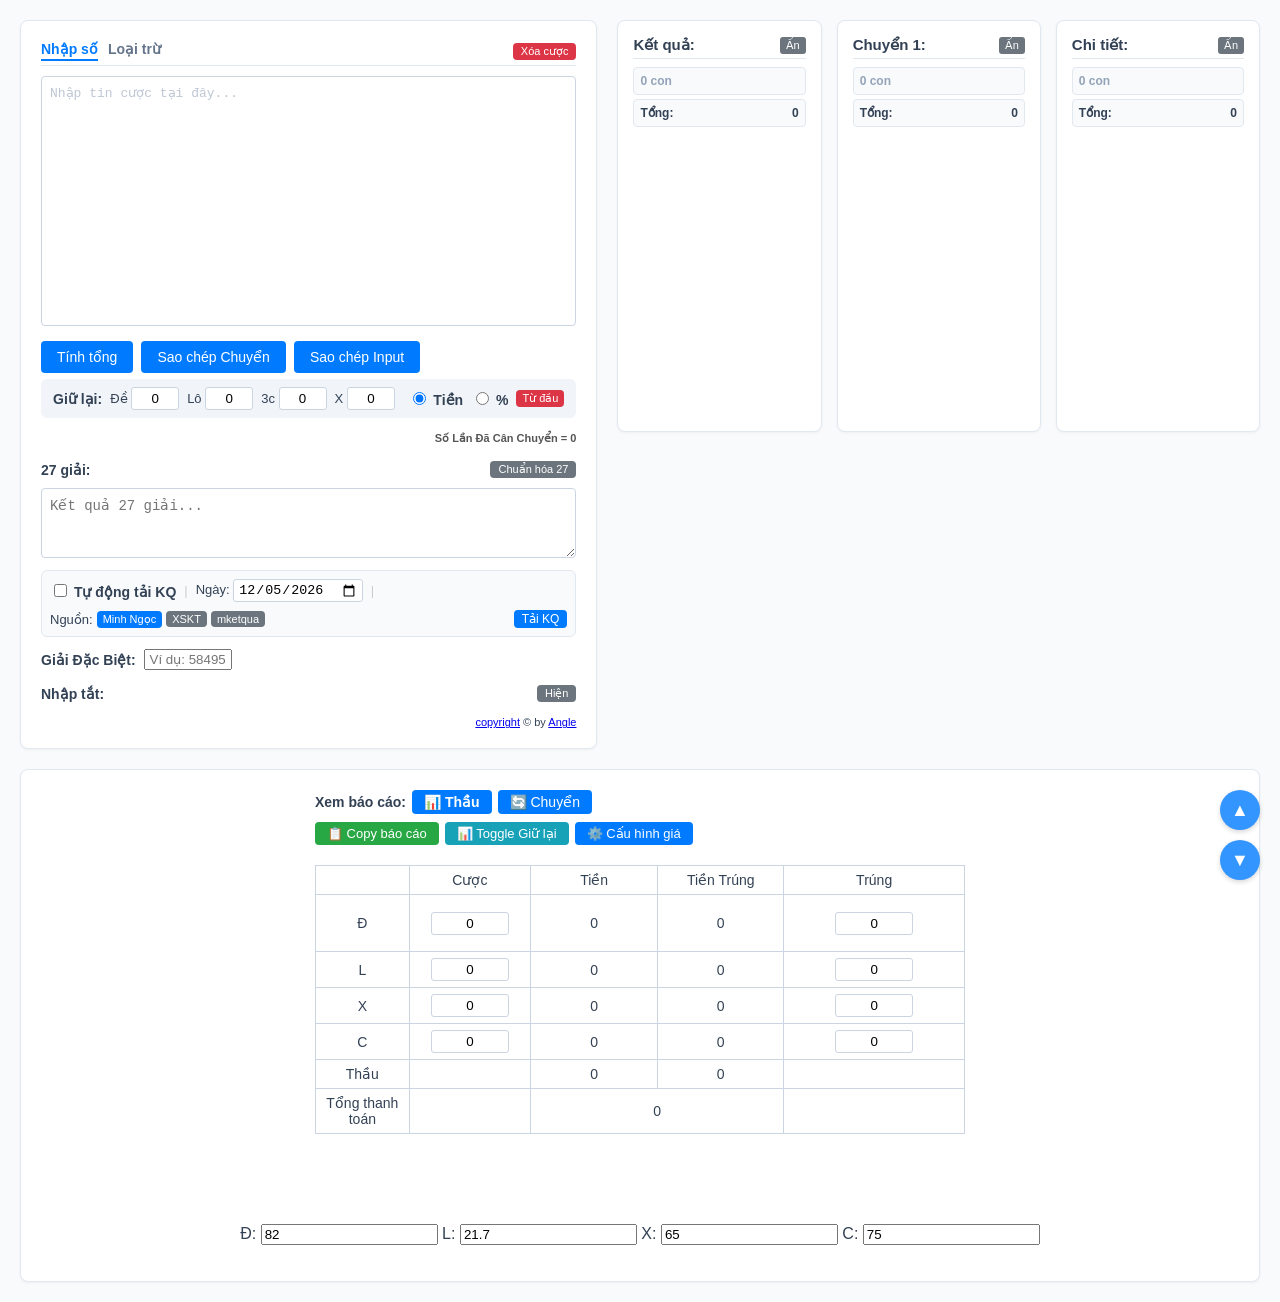
==== index.html @ ff686c94 "Update index.html" ====
<!DOCTYPE html>
<html lang="vi">

<head>
  <meta charset="UTF-8">
  <title>☆ Z8™ ☆</title>
  <meta http-equiv="Content-Type" content="text/html; charset=utf-8">
<style>
:root {
  --primary-color: #007bff;
  --primary-hover: #0056b3;
  --danger-color: #dc3545;
  --bg-color: #f8fafc;
  --card-bg: #ffffff;
  --border-color: #cbd5e1;
  --text-main: #334155;
  --text-muted: #64748b;
}

body {
  font-family: -apple-system, BlinkMacSystemFont, "Segoe UI", Roboto, "Helvetica Neue", Arial, sans-serif;
  background-color: var(--bg-color);
  color: var(--text-main);
  margin: 0;
  padding: 10px;
}

.app-container {
  max-width: 1250px;
  margin: 0 auto;
  padding: 10px;
  display: flex;
  flex-direction: column;
  gap: 20px;
}

.main-layout {
  display: flex;
  flex-direction: row;
  gap: 20px;
}

.left-column {
  flex: 1;
  display: flex;
  flex-direction: column;
  gap: 15px;
  background: var(--card-bg);
  padding: 20px;
  border-radius: 8px;
  border: 1px solid #e2e8f0;
  box-shadow: 0 1px 3px rgba(0,0,0,0.05);
}

.right-column {
  flex: 1.2;
  display: flex;
  flex-direction: column;
  gap: 15px;
}

.input-section {
  display: flex;
  flex-direction: column;
  gap: 6px;
}

.input-section label {
  font-weight: 600;
  font-size: 14px;
}

textarea {
  width: 100%;
  box-sizing: border-box;
  font-family: "Courier New", Courier, monospace;
  font-size: 14px;
  padding: 8px;
  border: 1px solid var(--border-color);
  border-radius: 4px;
  resize: vertical;
}

#numbers {
  height: 250px;
}

#shortcuts {
  height: 90px;
}

#twentySevenNumbers {
  height: 70px;
}

.button-group {
  display: flex;
  flex-wrap: wrap;
  gap: 8px;
}

button {
  background-color: var(--primary-color);
  color: #fff;
  border: none;
  padding: 8px 16px;
  font-size: 14px;
  font-weight: 500;
  border-radius: 4px;
  cursor: pointer;
  transition: background-color 0.2s;
}

button:hover {
  background-color: var(--primary-hover);
}

.control-row {
  display: flex;
  align-items: center;
  flex-wrap: wrap;
  gap: 8px;
  font-size: 13px;
  background: #f1f5f9;
  padding: 8px 12px;
  border-radius: 6px;
}

.control-row input[type="text"] {
  width: 40px;
  text-align: center;
  padding: 3px;
  border: 1px solid var(--border-color);
  border-radius: 3px;
}

.crawler-controls {
  display: flex;
  align-items: center;
  flex-wrap: wrap;
  gap: 8px;
  font-size: 13px;
  background: #f8fafc;
  padding: 8px;
  border: 1px solid #e2e8f0;
  border-radius: 6px;
  margin-top: 6px;
  width: 100%;
  box-sizing: border-box;
}

.crawler-controls select, .crawler-controls input[type="date"] {
  padding: 2px 4px;
  border: 1px solid var(--border-color);
  border-radius: 3px;
}

.results-top {
  background: var(--card-bg);
  border-radius: 8px;
  border: 1px solid #e2e8f0;
  box-shadow: 0 1px 3px rgba(0,0,0,0.05);
  padding: 15px 20px;
}

.results-top h3 {
  margin-top: 0;
  margin-bottom: 8px;
  font-size: 15px;
  border-bottom: 1px solid #e2e8f0;
  padding-bottom: 4px;
}

.results-grid {
  display: grid;
  grid-template-columns: repeat(3, 1fr);
  gap: 15px;
  align-items: start;
}

.result-section {
  background: var(--card-bg);
  border-radius: 8px;
  border: 1px solid #e2e8f0;
  box-shadow: 0 1px 3px rgba(0,0,0,0.05);
  padding: 15px;
  min-height: 380px;
  display: flex;
  flex-direction: column;
}

.result-section h3 {
  margin-top: 0;
  margin-bottom: 8px;
  font-size: 15px;
  border-bottom: 1px solid #e2e8f0;
  padding-bottom: 4px;
}

.details-list {
  list-style: none;
  padding: 0;
  margin: 0;
  font-size: 13px;
  max-height: 400px;
  overflow-y: auto;
}

.details-list li {
  padding: 4px 0;
  border-bottom: 1px dotted #e2e8f0;
}

.bottom-layout {
  background: var(--card-bg);
  border-radius: 8px;
  border: 1px solid #e2e8f0;
  box-shadow: 0 1px 3px rgba(0,0,0,0.05);
  padding: 20px;
  display: flex;
  flex-direction: column;
  align-items: center;
  gap: 12px;
}

table {
  border-collapse: collapse;
  width: 100%;
  max-width: 650px;
  font-size: 14px;
}

th, td {
  border: 1px solid #cbd5e1;
  padding: 6px 10px;
  text-align: center;
}

th {
  background-color: #f1f5f9;
  font-weight: 600;
}

td input[type="text"] {
  width: 70px;
  text-align: center;
  padding: 3px;
  border: 1px solid var(--border-color);
  border-radius: 3px;
}

.matching-number {
  color: var(--danger-color) !important;
  font-weight: bold !important;
}

.hidden {
  display: none !important;
}
#numbers:empty:before {
  content: "Nhập tin cược tại đây...";
  color: #94a3b8;
  opacity: 0.6;
  white-space: pre-wrap;
}
#excludeInput:empty:before {
  content: "Ví dụ nhập loại trừ:\AĐề 56, dau2\ALô 54,12\A3c 564.231";
  color: #f43f5e;
  opacity: 0.6;
  white-space: pre-wrap;
}
.highlight-green {
  color: #16a34a !important;
  font-weight: bold !important;
  background-color: #f0fdf4 !important;
  padding: 0 4px;
  border-radius: 4px;
  border: 1px solid #bbf7d0;
}

/* Modal configuration */
.modal {
  position: fixed;
  z-index: 100;
  left: 0;
  top: 0;
  width: 100%;
  height: 100%;
  background-color: rgba(0,0,0,0.4);
  display: flex;
  align-items: center;
  justify-content: center;
}

.modal-content {
  background-color: #fff;
  padding: 20px;
  border-radius: 8px;
  box-shadow: 0 10px 25px rgba(0,0,0,0.1);
  width: 90%;
  max-width: 550px;
  display: flex;
  flex-direction: column;
}

.modal-header {
  display: flex;
  justify-content: space-between;
  align-items: center;
  border-bottom: 1px solid #e2e8f0;
  padding-bottom: 10px;
  margin-bottom: 15px;
}

.modal-footer {
  border-top: 1px solid #e2e8f0;
  padding-top: 10px;
  margin-top: 15px;
  display: flex;
  justify-content: flex-end;
}

.config-tabs {
  display: flex;
  border-bottom: 1px solid #e2e8f0;
  margin-bottom: 15px;
}

.config-tab {
  flex: 1;
  padding: 10px;
  text-align: center;
  cursor: pointer;
  font-weight: 600;
  border-bottom: 2px solid transparent;
  color: var(--text-muted);
}

.config-tab.active {
  border-bottom-color: var(--primary-color);
  color: var(--primary-color);
}

.config-grid {
  display: grid;
  grid-template-columns: 1fr 1fr;
  gap: 15px;
}

.config-section {
  background: #f8fafc;
  padding: 12px;
  border: 1px solid #e2e8f0;
  border-radius: 6px;
}

.config-section h4 {
  margin-top: 0;
  margin-bottom: 10px;
  border-bottom: 1px solid #e2e8f0;
  padding-bottom: 4px;
  font-size: 14px;
}

.config-row {
  display: flex;
  justify-content: space-between;
  align-items: center;
  margin-bottom: 8px;
}

.config-row label {
  font-size: 12px;
}

.config-row input {
  width: 60px;
  text-align: center;
  padding: 3px;
  border: 1px solid var(--border-color);
  border-radius: 3px;
}

@media (max-width: 950px) {
  .main-layout {
    flex-direction: column;
  }
  .results-grid {
    grid-template-columns: 1fr;
  }
  .result-section {
    min-height: auto;
  }
}
.scroll-btn-container {
  position: fixed;
  bottom: 20px;
  right: 20px;
  display: flex;
  flex-direction: column;
  gap: 10px;
  z-index: 99;
}

.scroll-btn {
  width: 40px;
  height: 40px;
  border-radius: 50%;
  background-color: var(--primary-color);
  color: white;
  border: none;
  font-size: 18px;
  font-weight: bold;
  cursor: pointer;
  box-shadow: 0 2px 5px rgba(0,0,0,0.2);
  display: flex;
  align-items: center;
  justify-content: center;
  opacity: 0.8;
  transition: opacity 0.2s;
}

.scroll-btn:hover {
  opacity: 1;
  background-color: var(--primary-hover);
}
</style>
  
</head>

<body>
  <div class="app-container">
    <div class="main-layout">
      <!-- Cột bên trái: Nhập liệu và cấu hình -->
      <div class="left-column">
        <div class="input-section">
          <div style="display: flex; justify-content: space-between; align-items: center; margin-bottom: 4px; border-bottom: 1px solid #e2e8f0; padding-bottom: 4px; select-none;">
            <div style="display: flex; gap: 10px;">
              <span id="tabInputMain" style="font-weight: 600; font-size: 14px; cursor: pointer; border-bottom: 2px solid #007bff; color: #007bff; padding-bottom: 2px;">Nhập số</span>
              <span id="tabInputExclude" style="font-weight: 600; font-size: 14px; cursor: pointer; border-bottom: 2px solid transparent; color: #64748b; padding-bottom: 2px;">Loại trừ</span>
            </div>
            <button id="btnClearBetInput" style="background-color: #dc3545; color: white; padding: 2px 8px; font-size: 11px; border: none; border-radius: 4px; cursor: pointer; transition: background 0.2s;">Xóa cược</button>
          </div>
          <div 
            id="numbers" 
            contenteditable="true" 
            style="width: 100%; min-height: 140px; max-height: 250px; box-sizing: border-box; font-family: 'Courier New', Courier, monospace; font-size: 13px; padding: 8px; border: 1px solid #cbd5e1; background-color: #ffffff; border-radius: 4px; overflow-y: auto; white-space: pre-wrap; word-break: break-all; outline: none;"
          ></div>
          


          <div id="excludeContainer" class="hidden" style="display: flex; gap: 8px; width: 100%;">
            <div 
              id="excludeInput" 
              contenteditable="true"
              style="flex: 1 1 50%; min-width: 0; height: 250px; box-sizing: border-box; font-family: 'Courier New', Courier, monospace; font-size: 13px; padding: 8px; border: 1px solid #fca5a5; background-color: #fff1f2; border-radius: 4px; overflow-y: auto; whitespace-pre-wrap; word-break: break-all; outline: none;"
            ></div>
            <div 
              id="excludeSummaryDisplay" 
              style="flex: 1 1 50%; min-width: 0; height: 250px; box-sizing: border-box; font-family: -apple-system, BlinkMacSystemFont, 'Segoe UI', Roboto, sans-serif; font-size: 12px; padding: 8px; border: 1px solid #fecdd3; background-color: #ffffff; border-radius: 4px; overflow-y: auto;"
            >
              <!-- Dynamically populated excluded summary by category -->
            </div>
          </div>
        </div>

        <div class="input-section">
          <div class="button-group">
            <button id="calculateButton">Tính tổng</button>
            <button id="copyButton">Sao chép Chuyển</button>
            <button id="copyInputListButton">Sao chép Input</button>
          </div>
          <div class="control-row">
            <label style="font-weight: bold;">Giữ lại: </label>
            <span>Đề <input type="text" id="retainDe" value="0"></span>
            <span>Lô <input type="text" id="retainLo" value="0"></span>
            <span>3c <input type="text" id="retain3c" value="0"></span>
            <span>X <input type="text" id="retainX" value="0"></span>
            <span class="hidden">3cL <input type="text" id="retain3cL" value="0"></span>
            <div style="margin-left: auto; display: flex; align-items: center; gap: 8px;">
              <label><input type="radio" name="retainType" id="retainTypeMoney" value="money" checked> Tiền</label>
              <label><input type="radio" name="retainType" id="retainTypePercentage" value="percentage"> %</label>
              <button id="btnResetBalance" style="padding: 2px 6px; font-size: 11px; background-color: #dc3545; color: white;">Từ đầu</button>
            </div>
          </div>
          <div style="margin-top: 4px; text-align: right;">
            <span id="balanceCounterLabel" style="font-size: 11px; font-weight: bold; color: #555;">Số Lần Đã Cân Chuyển = 0</span>
          </div>
        </div>
        
        <div class="input-section">
          <div style="display: flex; justify-content: space-between; align-items: center; margin-bottom: 4px;">
            <label for="twentySevenNumbers" style="font-weight: 600; font-size: 14px;">27 giải:</label>
            <button id="normalizeButton" style="background-color: #6c757d; color: white; padding: 2px 8px; font-size: 11px; border: none; border-radius: 4px; cursor: pointer; transition: background 0.2s;">Chuẩn hóa 27</button>
          </div>
          <textarea id="twentySevenNumbers" rows="3" placeholder="Kết quả 27 giải..."></textarea>
          <div class="crawler-controls">
            <label><input type="checkbox" id="autoFetchToggle"> Tự động tải KQ</label>
            <span style="color: #ccc;">|</span>
            <span>Ngày: <input type="date" id="resultDateInput"></span>
            <span style="color: #ccc;">|</span>
            <span style="display: inline-flex; align-items: center; gap: 4px;">
              Nguồn: 
              <button type="button" id="btnSourceMinhNgoc" style="padding: 2px 6px; font-size: 11px; border: none; border-radius: 4px; color: white; cursor: pointer;">Minh Ngọc</button>
              <button type="button" id="btnSourceXSKT" style="padding: 2px 6px; font-size: 11px; border: none; border-radius: 4px; color: white; cursor: pointer;">XSKT</button>
              <button type="button" id="btnSourceMKetqua" style="padding: 2px 6px; font-size: 11px; border: none; border-radius: 4px; color: white; cursor: pointer;">mketqua</button>
              <select id="crawlerSource" class="hidden">
                <option value="minhngoc">Minh Ngọc</option>
                <option value="xskt">XSKT.com.vn</option>
                <option value="mketqua">mketqua.net</option>
              </select>
            </span>
            <button id="btnFetchResults" style="padding: 2px 8px; font-size: 12px; margin-left: auto;">Tải KQ</button>
            <span id="autoResultStatus" style="font-size: 11px; font-weight: bold; display: none;"></span>
          </div>
          <div style="margin-top: 6px; display: flex; align-items: center; gap: 8px; font-size: 13px;">
            <label for="specialPrizeInput" style="font-weight: bold;">Giải Đặc Biệt: </label>
            <input type="text" id="specialPrizeInput" style="width: 80px; text-align: center;" placeholder="Ví dụ: 58495">
          </div>
          <div id="twoDigitBoardContainer" class="hidden" style="margin-top: 10px;">
            <label id="lbl27Giai" style="font-size: 12px; font-weight: bold; display: block; margin-bottom: 4px;"></label>
            <div id="twoDigitBoard" style="display: flex; flex-wrap: wrap; gap: 4px; padding: 8px; background: #f8fafc; border: 1px solid #e2e8f0; border-radius: 4px;"></div>
          </div>
        </div>

        <div class="input-section">
          <div style="display: flex; justify-content: space-between; align-items: center; margin-bottom: 4px;">
            <label style="font-weight: 600; font-size: 14px;"><a href="nhaptat.html" style="color: inherit; text-decoration: none;">Nhập tắt:</a></label>
            <button id="btnToggleShortcuts" style="padding: 2px 8px; font-size: 11px; background-color: #6c757d; color: white; border: none; border-radius: 4px; cursor: pointer; transition: background 0.2s;">Hiện</button>
          </div>
          <textarea name="shortcuts" rows="3" id="shortcuts" class="hidden" placeholder="Cấu hình phím tắt..."></textarea>
          <p style="font-size: 11px; margin: 4px 0 0 0; text-align: right;"><a href="dothuong.html">copyright</a> © by <a href="ex.html">Angle</a></p>
        </div>
      </div>

      <!-- Cột bên phải: Hiển thị kết quả tính toán -->
      <div class="right-column">
        <div class="results-grid">
          <!-- Kết quả Card -->
          <div class="result-section">
            <h3 onclick="toggleCardDetail('result')" style="cursor: pointer; display: flex; align-items: center; justify-content: space-between; margin-top: 0; font-size: 15px; border-bottom: 1px solid #e2e8f0; padding-bottom: 4px; user-select: none;">
              <span>Kết quả:</span>
              <button id="toggleBtn-result" style="padding: 2px 6px; font-size: 11px; background: #6c757d; border: none; border-radius: 3px; color: white;">Ẩn</button>
            </h3>
            <div style="font-size: 12px; margin-bottom: 8px;">
              <div id="numResults" style="background: #f8fafc; border: 1px solid #e2e8f0; border-radius: 4px; padding: 6px; margin-bottom: 4px;">
                <div style="color: #94a3b8; font-size: 12px; font-weight: 600;">0 con</div>
              </div>
              <div style="background: #f8fafc; border: 1px solid #e2e8f0; border-radius: 4px; padding: 6px; display: flex; justify-content: space-between;">
                <strong>Tổng:</strong> <span id="totalSum" class="red-text" style="font-weight: bold;">0</span>
              </div>
            </div>
            <div id="wrapper-result" style="flex: 1; overflow-y: auto;">
              <div id="result" style="font-size: 13px;"></div>
            </div>
          </div>
          
          <!-- Chuyển Card -->
          <div class="result-section">
            <h3 onclick="toggleCardDetail('modifiedResult')" style="cursor: pointer; display: flex; align-items: center; justify-content: space-between; margin-top: 0; font-size: 15px; border-bottom: 1px solid #e2e8f0; padding-bottom: 4px; user-select: none;">
              <span id="transferHeaderTitle">Chuyển 1:</span>
              <button id="toggleBtn-modifiedResult" style="padding: 2px 6px; font-size: 11px; background: #6c757d; border: none; border-radius: 3px; color: white;">Ẩn</button>
            </h3>
            <div style="font-size: 12px; margin-bottom: 8px;">
              <div id="modifiedNumResults" style="background: #f8fafc; border: 1px solid #e2e8f0; border-radius: 4px; padding: 6px; margin-bottom: 4px;">
                <div style="color: #94a3b8; font-size: 12px; font-weight: 600;">0 con</div>
              </div>
              <div style="background: #f8fafc; border: 1px solid #e2e8f0; border-radius: 4px; padding: 6px; display: flex; justify-content: space-between;">
                <strong>Tổng:</strong> <span id="modifiedTotalSum" class="red-text" style="font-weight: bold;">0</span>
              </div>
            </div>
            <div id="transferStepsContainer" style="margin-bottom: 10px; display: none;">
              <div id="transferStepsTabHeaders" style="display: flex; flex-wrap: wrap; gap: 6px; margin-bottom: 8px;"></div>
              <div id="transferStepsTabContent" style="font-size: 11.5px; background-color: #f8fafc; padding: 6px; border: 1px solid #cbd5e1; border-radius: 4px; height: 220px; overflow-y: auto; font-family: sans-serif; line-height: 1.4; box-sizing: border-box; user-select: text; -webkit-user-select: text; word-break: break-all;"></div>
            </div>
            <div id="wrapper-modifiedResult" style="flex: 1; overflow-y: auto;">
              <div id="modifiedResult" style="font-size: 13px;"></div>
              <div id="totalSum3" style="font-size: 11px; margin-top: 8px; color: #666;"></div>
            </div>
          </div>

          <!-- Chi tiết Card -->
          <div class="result-section">
            <h3 onclick="toggleCardDetail('inputList')" style="cursor: pointer; display: flex; align-items: center; justify-content: space-between; margin-top: 0; font-size: 15px; border-bottom: 1px solid #e2e8f0; padding-bottom: 4px; user-select: none;">
              <span>Chi tiết:</span>
              <button id="toggleBtn-inputList" style="padding: 2px 6px; font-size: 11px; background: #6c757d; border: none; border-radius: 3px; color: white;">Ẩn</button>
            </h3>
            <div style="font-size: 12px; margin-bottom: 8px;">
              <div id="inputListCount" style="background: #f8fafc; border: 1px solid #e2e8f0; border-radius: 4px; padding: 6px; margin-bottom: 4px;">
                <div style="color: #94a3b8; font-size: 12px; font-weight: 600;">0 con</div>
              </div>
              <div style="background: #f8fafc; border: 1px solid #e2e8f0; border-radius: 4px; padding: 6px; display: flex; justify-content: space-between;">
                <strong>Tổng:</strong> <span id="inputTotalSum" class="red-text" style="font-weight: bold;">0</span>
              </div>
            </div>
            <div id="wrapper-inputList" style="flex: 1; overflow-y: auto;">
              <ul id="inputList" class="details-list"></ul>
            </div>
          </div>
        </div>
      </div>
    </div>

    <!-- Phần báo cáo ở dưới cùng -->
    <div class="bottom-layout">
      <div style="font-size: 14px; user-select: none; display: flex; align-items: center; justify-content: space-between; width: 100%; max-width: 650px; margin-bottom: 8px; flex-wrap: wrap; gap: 8px;">
        <div style="display: flex; align-items: center; gap: 6px;">
          <span style="font-weight: bold;">Xem báo cáo:</span>
          <button id="tabThau" style="padding: 4px 12px; font-weight: bold; border-radius: 4px;">📊 Thầu</button>
          <button id="tabChuyen" style="padding: 4px 12px; border-radius: 4px;">🔄 Chuyển</button>
          <button id="tabGiulai" class="hidden" style="padding: 4px 12px; border-radius: 4px;">🔒 Giữ lại</button>
        </div>
        <div style="display: flex; align-items: center; gap: 6px;">
          <button id="btnCopyTextReport" style="padding: 4px 12px; background-color: #28a745; color: white; border: none; border-radius: 4px; font-size: 13px; cursor: pointer;">📋 Copy báo cáo</button>
          <button id="btnSummaryReport" style="padding: 4px 12px; background-color: #17a2b8; color: white; border: none; border-radius: 4px; font-size: 13px; cursor: pointer;">📊 Toggle Giữ lại</button>
          <button id="btnPriceConfig" style="padding: 4px 12px; background-color: #007bff; color: white; border: none; border-radius: 4px; font-size: 13px; cursor: pointer;">⚙️ Cấu hình giá</button>
        </div>
      </div>
    <table width="611" border="1">
      <tr>
      <td width="77" align="center">&nbsp;</td>
      <td width="103">Cược</td>
      <td width="115">Tiền</td>
      <td width="113">Tiền Trúng</td>
      <td width="169">Trúng</td>
    </tr>
    <tr>
      <td height="27" align="center"><p>Đ</p></td>
      <td><input type="text" id="input1" value="0" onfocus="clearDefaultValue(this)" onblur="restoreDefaultValue(this)"  oninput="calculateResult(1)" /></td>
      <td><span id="result1"></span></td>
      <td><span id="bonusResult1"></span></td>
      <td><input type="text" id="bonus1" value="0" onfocus="clearDefaultValue(this)" onblur="restoreDefaultValue(this)"  oninput="calculateResult(1)" /></td>
    </tr>
    <tr>
      <td align="center">L</td>
      <td><input type="text" id="input2" value="0" onfocus="clearDefaultValue(this)" onblur="restoreDefaultValue(this)"   oninput="calculateResult(2)" /></td>
      <td><span id="result2"></span></td>
      <td><span id="bonusResult2"></span></td>
      <td><input type="text" id="bonus2" value="0" onfocus="clearDefaultValue(this)" onblur="restoreDefaultValue(this)"  oninput="calculateResult(2)" /></td>
    </tr>
    <tr>
      <td align="center">X</td>
      <td><input type="text" id="input3" value="0" onfocus="clearDefaultValue(this)" onblur="restoreDefaultValue(this)"  oninput="calculateResult(3)" /></td>
      <td><span id="result3"></span></td>
      <td><span id="bonusResult3"></span></td>
      <td><input type="text" id="bonus3" value="0" onfocus="clearDefaultValue(this)" onblur="restoreDefaultValue(this)"  oninput="calculateResult(3)" /></td>
    </tr>
    <tr>
      <td align="center">C</td>
      <td><input type="text" id="input4" value="0" onfocus="clearDefaultValue(this)" onblur="restoreDefaultValue(this)"  oninput="calculateResult(4)" /></td>
      <td><span id="result4"></span></td>
      <td><span id="bonusResult4"></span></td>
      <td><input type="text" id="bonus4" value="0" onfocus="clearDefaultValue(this)" onblur="restoreDefaultValue(this)"  oninput="calculateResult(4)" /></td>
    </tr>
    <tr>
      <td align="center">Thầu</td>
      <td>&nbsp;</td>
      <td><span id="total"></span></td>
      <td><span id="bonusTotal"></span></td>
      <td>&nbsp;</td>
    </tr>
    <tr>
      <td align="center">Tổng thanh toán</td>
      <td>&nbsp;</td>
      <td colspan="2"><span id="finalResult"></span></td>
      <td>&nbsp;</td>
    </tr>
  </table>

  <p>&nbsp;</p>
  <p>
    <label for="percentage1">Đ:</label>
    <input type="text" id="percentage1" value="0" onfocus="clearDefaultValue(this)" onblur="restoreDefaultValue(this)" oninput="calculateResult(1)" />
    <label for="percentage2">L:</label>
    <input type="text" id="percentage2" value="0" onfocus="clearDefaultValue(this)" onblur="restoreDefaultValue(this)"  oninput="calculateResult(2)" />
    <label for="percentage3">X:</label>
    <input type="text" id="percentage3" value="0" onfocus="clearDefaultValue(this)" onblur="restoreDefaultValue(this)"  oninput="calculateResult(3)" />
    <label for="percentage4">C:</label>
    <input type="text" id="percentage4" value="0" onfocus="clearDefaultValue(this)" onblur="restoreDefaultValue(this)"  oninput="calculateResult(4)" />
  <!-- Modal Cấu hình giá -->
  <div id="modalPriceConfig" class="modal hidden">
    <div class="modal-content">
      <div class="modal-header">
        <h3 style="margin: 0;">⚙️ Cấu Hình Giá & Hoa Hồng</h3>
        <span id="btnClosePriceConfig" style="cursor: pointer; font-size: 24px; font-weight: bold;">&times;</span>
      </div>
      <div class="config-tabs">
        <div id="configTabThau" class="config-tab active">📊 Cấu hình Thầu</div>
        <div id="configTabChuyen" class="config-tab">🔄 Cấu hình Chuyển</div>
      </div>
      <div style="text-align: right; margin-bottom: 10px;">
        <a href="#" id="btnResetRates" style="font-size: 12px; color: #007bff; text-decoration: none;">Khôi phục mặc định</a>
      </div>
      <div class="config-grid">
        <!-- Số Đề settings -->
        <div class="config-section">
          <h4>🔴 Số Đề</h4>
          <div class="config-row">
            <label>Giá gốc (%)</label>
            <input type="text" id="rateDeComm" value="82">
          </div>
          <div class="config-row">
            <label>Thưởng (1 ăn...)</label>
            <input type="text" id="rateDePayout" value="80">
          </div>
        </div>
        <!-- Đánh Lô settings -->
        <div class="config-section">
          <h4>🔵 Đánh Lô</h4>
          <div class="config-row">
            <label>Vốn 1 điểm (đ)</label>
            <input type="text" id="rateLoCost" value="2165">
          </div>
          <div class="config-row">
            <label>Thưởng 1 điểm (đ)</label>
            <input type="text" id="rateLoPayout" value="80">
          </div>
        </div>
        <!-- Lô Xiên settings -->
        <div class="config-section" style="grid-column: span 2;">
          <h4>🟢 Lô Xiên (Xiên 2, 3, 4)</h4>
          <div class="config-row" style="justify-content: flex-start; gap: 20px;">
            <label>Giá gốc (%)</label>
            <input type="text" id="rateXienComm" value="65">
          </div>
          <div style="display: flex; gap: 10px; margin-top: 10px;">
            <div style="flex: 1; text-align: center;">
              <span style="font-size: 10px; display: block;">Xiên 2</span>
              <input type="text" id="rateXien2Payout" value="11" style="width: 50px;">
            </div>
            <div style="flex: 1; text-align: center;">
              <span style="font-size: 10px; display: block;">Xiên 3</span>
              <input type="text" id="rateXien3Payout" value="45" style="width: 50px;">
            </div>
            <div style="flex: 1; text-align: center;">
              <span style="font-size: 10px; display: block;">Xiên 4</span>
              <input type="text" id="rateXien4Payout" value="140" style="width: 50px;">
            </div>
          </div>
        </div>
        <!-- 3 Càng settings -->
        <div class="config-section" style="grid-column: span 2;">
          <h4>🟣 Ba Càng Đề & Lô</h4>
          <div style="display: flex; gap: 15px; margin-bottom: 10px;">
            <div style="flex: 1; display: flex; justify-content: space-between; align-items: center;">
              <label style="font-size: 12px;">3C Đề Gốc (%)</label>
              <input type="text" id="rate3CComm" value="75" style="width: 60px;">
            </div>
            <div style="flex: 1; display: flex; justify-content: space-between; align-items: center;">
              <label style="font-size: 12px;">3C Đề (1 ăn...)</label>
              <input type="text" id="rate3CPayout" value="400" style="width: 60px;">
            </div>
          </div>
          <div style="display: flex; gap: 10px;">
            <div style="flex: 1; text-align: center;">
              <span style="font-size: 10px; display: block;">Áp Má</span>
              <input type="text" id="rate3CApMa" value="5" style="width: 50px;">
            </div>
            <div style="flex: 1; text-align: center; display: none;">
              <span style="font-size: 10px; display: block;">3C Lô Gốc (%)</span>
              <input type="text" id="rate3CLoCost" value="75" style="width: 50px;">
            </div>
            <div style="flex: 1; text-align: center; display: none;">
              <span style="font-size: 10px; display: block;">3C Lô (1 ăn...)</span>
              <input type="text" id="rate3CLoPayout" value="20" style="width: 50px;">
            </div>
          </div>
        </div>
      </div>
      <div class="modal-footer">
        <button id="btnClosePriceConfigBtn" style="padding: 6px 15px; cursor: pointer;">Xác nhận</button>
      </div>
    </div>
  </div>

  <script>


// Phân giải viết tắt mặc định từ thau_lode.html / index.html
const shorthands = {
  "k": "00.11.22.33.44.55.66.77.88.99",
  "kl": "050.161.272.383.494",
  "apkep": "010.121.232.343.454.565.676.787.898",
  "kepam": "070.141.292.363.585",
  "t0": "00.19.28.37.46.55.64.73.82.91",
  "t1": "01.29.38.47.56.65.74.83.92.10",
  "t2": "02.11.20.39.48.57.66.75.84.93",
  "t3": "03.121.30.49.58.676.85.94",
  "t4": "04.13.22.31.40.59.68.77.86.95",
  "t5": "05.14.232.41.50.69.787.96",
  "t6": "06.15.24.33.42.51.60.79.88.97",
  "t7": "07.16.25.343.52.61.70.89.98",
  "t8": "08.17.26.35.44.53.62.71.80.99",
  "t9": "09.18.27.36.454.63.72.81.90",
  "cham0": "00.010.020.030.040.050.060.070.080.090",
  "cham1": "101.11.121.131.141.151.161.171.181.191",
  "cham2": "202.212.22.232.242.252.262.272.282.292",
  "cham3": "303.313.323.33.343.353.363.373.383.393",
  "cham4": "404.414.424.434.44.454.464.474.484.494",
  "cham5": "505.515.525.535.545.55.565.575.585.595",
  "cham6": "606.616.626.636.646.656.66.676.686.696",
  "cham7": "707.717.727.737.747.757.767.77.787.797",
  "cham8": "808.818.828.838.848.858.868.878.88.898",
  "cham9": "909.919.929.939.949.959.969.979.989.99",
  "cc": "00.22.44.66.88.02.20.04.40.06.60.08.80.242.262.282.464.484.686",
  "cl": "01.03.05.07.09.21.23.25.27.29.41.43.45.47.49.61.63.65.67.69.81.83.85.87.89",
  "lc": "10.12.14.16.18.30.32.34.36.38.50.52.54.56.58.70.72.74.76.78.90.92.94.96.98",
  "ll": "11.33.55.77.99.131.151.171.191.353.373.393.575.595.797",
  "d0": "00.01.02.03.04.05.06.07.08.09",
  "d1": "10.11.12.13.14.15.16.17.18.19",
  "d2": "20.21.22.23.24.25.26.27.28.29",
  "d3": "30.31.32.33.34.35.36.37.38.39",
  "d4": "40.41.42.43.44.45.46.47.48.49",
  "d5": "50.51.52.53.54.55.56.57.58.59",
  "d6": "60.61.62.63.64.65.66.67.68.69",
  "d7": "70.71.72.73.74.75.76.77.78.79",
  "d8": "80.81.82.83.84.85.86.87.88.89",
  "d9": "90.91.92.93.94.95.96.97.98.99",
  "d'0": "00.10.20.30.40.50.60.70.80.90",
  "d'1": "01.11.21.31.41.51.61.71.81.91",
  "d'2": "02.12.22.32.42.52.62.72.82.92",
  "d'3": "03.13.23.33.43.53.63.73.83.93",
  "d'4": "04.14.24.34.44.54.64.74.84.94",
  "d'5": "05.15.25.35.45.55.65.75.85.95",
  "d'6": "06.16.26.36.46.56.66.76.86.96",
  "d'7": "07.17.27.37.47.57.67.77.87.97",
  "d'8": "08.18.28.38.48.58.68.78.88.98",
  "d'9": "09.19.29.39.49.59.69.79.89.99",
  "h05": "050.55.00",
  "h50": "050.55.00",
  "h55": "050.55.00",
  "h00": "050.55.00",
  "h16": "161.66.11",
  "h61": "161.66.11",
  "h66": "161.66.11",
  "h11": "161.66.11",
  "h27": "272.22.77",
  "h72": "272.22.77",
  "h22": "272.22.77",
  "h77": "272.22.77",
  "h38": "383.33.88",
  "h83": "383.33.88",
  "h33": "383.33.88",
  "h88": "383.33.88",
  "h49": "494.44.99",
  "h94": "494.44.99",
  "h44": "494.44.99",
  "h99": "494.44.99",
  "h01": "01.10.06.60.51.15.56.65",
  "h10": "01.10.06.60.51.15.56.65",
  "h06": "01.10.06.60.51.15.56.65",
  "h60": "01.10.06.60.51.15.56.65",
  "h15": "01.10.06.60.51.15.56.65",
  "h51": "01.10.06.60.51.15.56.65",
  "h56": "01.10.06.60.51.15.56.65",
  "h65": "01.10.06.60.51.15.56.65",
  "h02": "02.20.07.70.52.25.57.75",
  "h20": "02.20.07.70.52.25.57.75",
  "h07": "02.20.07.70.52.25.57.75",
  "h70": "02.20.07.70.52.25.57.75",
  "h52": "02.20.07.70.52.25.57.75",
  "h25": "02.20.07.70.52.25.57.75",
  "h57": "02.20.07.70.52.25.57.75",
  "h75": "02.20.07.70.52.25.57.75",
  "h03": "03.30.08.80.53.35.58.85",
  "h30": "03.30.08.80.53.35.58.85",
  "h08": "03.30.08.80.53.35.58.85",
  "h80": "03.30.08.80.53.35.58.85",
  "h53": "03.30.08.80.53.35.58.85",
  "h35": "03.30.08.80.53.35.58.85",
  "h58": "03.30.08.80.53.35.58.85",
  "h85": "03.30.08.80.53.35.58.85",
  "h04": "04.40.09.90.54.45.59.95",
  "h40": "04.40.09.90.54.45.59.95",
  "h09": "04.40.09.90.54.45.59.95",
  "h90": "04.40.09.90.54.45.59.95",
  "h54": "04.40.09.90.54.45.59.95",
  "h45": "04.40.09.90.54.45.59.95",
  "h59": "04.40.09.90.54.45.59.95",
  "h95": "04.40.09.90.54.45.59.95",
  "h12": "121.171.626.676",
  "h21": "121.171.626.676",
  "h17": "121.171.626.676",
  "h71": "121.171.626.676",
  "h62": "121.171.626.676",
  "h26": "121.171.626.676",
  "h67": "121.171.626.676",
  "h76": "121.171.626.676",
  "h13": "131.181.636.686",
  "h31": "131.181.636.686",
  "h18": "131.181.636.686",
  "h81": "131.181.636.686",
  "h63": "131.181.636.686",
  "h36": "131.181.636.686",
  "h68": "131.181.636.686",
  "h86": "131.181.636.686",
  "h14": "141.191.646.696",
  "h41": "141.191.646.696",
  "h19": "141.191.646.696",
  "h91": "141.191.646.696",
  "h64": "141.191.646.696",
  "h46": "141.191.646.696",
  "h69": "141.191.646.696",
  "h96": "141.191.646.696",
  "h23": "232.282.737.787",
  "h32": "232.282.737.787",
  "h28": "232.282.737.787",
  "h82": "232.282.737.787",
  "h73": "232.282.737.787",
  "h37": "232.282.737.787",
  "h78": "232.282.737.787",
  "h87": "232.282.737.787",
  "h24": "242.292.747.797",
  "h42": "242.292.747.797",
  "h29": "242.292.747.797",
  "h92": "242.292.747.797",
  "h74": "242.292.747.797",
  "h47": "242.292.747.797",
  "h79": "242.292.747.797",
  "h97": "242.292.747.797",
  "h34": "343.393.848.898",
  "h43": "343.393.848.898",
  "h39": "343.393.848.898",
  "h93": "343.393.848.898",
  "h84": "343.393.848.898",
  "h48": "343.393.848.898",
  "h89": "343.393.848.898",
  "h98": "343.393.848.898",
  "tongto": "05.06.07.08.09.14.15.16.17.18.23.24.25.26.27.32.33.34.35.36.41.42.43.44.45.50.51.52.53.54.60.61.62.63.69.70.71.72.78.79.80.81.87.88.89.90.96.97.98.99",
  "tongbe": "00.01.02.03.04.10.11.12.13.19.20.21.22.28.29.30.31.37.38.39.40.46.47.48.49.55.56.57.58.59.64.65.66.67.68.73.74.75.76.77.82.83.84.85.86.91.92.93.94.95",
  "tongle": "01.03.05.07.09.10.12.14.16.18.21.23.25.27.29.30.32.34.36.38.41.43.45.47.49.50.52.54.56.58.61.63.65.67.69.70.72.74.76.78.81.83.85.87.89.90.92.94.96.98",
  "tongchan": "00.02.04.06.08.11.13.15.17.19.20.22.24.26.28.31.33.35.37.39.40.42.44.46.48.51.53.55.57.59.60.62.64.66.68.71.73.75.77.79.80.82.84.86.88.91.93.95.97.99",
  "toto": "55.66.77.88.99.565.575.585.595.676.686.696.787.797.898",
  "tobe": "90.91.92.93.94.80.81.82.83.84.70.71.72.73.74.60.61.62.63.64.50.51.52.53.54",
  "beto": "05.06.07.08.09.15.16.17.18.19.25.26.27.28.29.35.36.37.38.39.45.46.47.48.49",
  "bebe": "00.11.22.33.44.01.10.02.20.03.30.04.40.121.131.141.232.242.343",
  "dauto": "50.51.52.53.54.55.56.57.58.59.60.61.62.63.64.65.66.67.68.69.70.71.72.73.74.75.76.77.78.79.80.81.82.83.84.85.86.87.88.89.90.91.92.93.94.95.96.97.98.99",
  "daube": "00.01.02.03.04.05.06.07.08.09.10.11.12.13.14.15.16.17.18.19.20.21.22.23.24.25.26.27.28.29.30.31.32.33.34.35.36.37.38.39.40.41.42.43.44.45.46.47.48.49",
  "daule": "10.11.12.13.14.15.16.17.18.19.30.31.32.33.34.35.36.37.38.39.50.51.52.53.54.55.56.57.58.59.70.71.72.73.74.75.76.77.78.79.90.91.92.93.94.95.96.97.98.99",
  "dauchan": "00.01.02.03.04.05.06.07.08.09.20.21.22.23.24.25.26.27.28.29.40.41.42.43.44.45.46.47.48.49.60.61.62.63.64.65.66.67.68.69.80.81.82.83.84.85.86.87.88.89",
  "ditchan": "00.02.04.06.08.10.12.14.16.18.20.22.24.26.28.30.32.34.36.38.40.42.44.46.48.50.52.54.56.58.60.62.64.66.68.70.72.74.76.78.80.82.84.86.88.90.92.94.96.98",
  "ditle": "01.03.05.07.09.11.13.15.17.19.21.23.25.27.29.31.33.35.37.39.41.43.45.47.49.51.53.55.57.59.61.63.65.67.69.71.73.75.77.79.81.83.85.87.89.91.93.95.97.99",
  "ditbe": "00.01.02.03.04.10.11.12.13.14.20.21.22.23.24.30.31.32.33.34.40.41.42.43.44.50.51.52.53.54.60.61.62.63.64.70.71.72.73.74.80.81.82.83.84.90.91.92.93.94",
  "ditto": "05.06.07.08.09.15.16.17.18.19.25.26.27.28.29.35.36.37.38.39.45.46.47.48.49.55.56.57.58.59.65.66.67.68.69.75.76.77.78.79.85.86.87.88.89.95.96.97.98.99"
};

let balanceState = {
  step: 0,
  deTransfers: {},
  loTransfers: {},
  baCangTransfers: {},
  xienTransfers: {},
  baCangLoTransfers: {},
  deSums: {},
  loSums: {},
  baCangSums: {},
  baCangLoSums: {},
  xienBets: []
};

function normalizeShorthandToken(token) {
  let t = token.trim().toLowerCase().replace(/[’‘ʼ＇`]/g, "'");
  const dauditMatch = t.match(/^daudit(\d)$/);
  if (dauditMatch) {
    const d = dauditMatch[1];
    const dauKey = 'd' + d;
    const ditKey = "d'" + d;
    if (shorthands[dauKey] && shorthands[ditKey]) {
      return shorthands[dauKey] + '.' + shorthands[ditKey];
    }
  }
  const dauMatch = t.match(/^dau(\d)$/);
  if (dauMatch) return 'd' + dauMatch[1];
  const ditMatch = t.match(/^dit(\d)$/);
  if (ditMatch) return "d'" + ditMatch[1];
  const heBoMatch = t.match(/^(he|bo)(\d{1,2})$/);
  if (heBoMatch) {
    let num = heBoMatch[2];
    if (num.length === 1) num = '0' + num;
    return 'h' + num;
  }
  const aliases = {
    'chanle': 'cl',
    'lechan': 'lc',
    'chanchan': 'cc',
    'lele': 'll',
    'dc': 'dauchan',
    'dl': 'daule',
    'dt': 'dauto',
    'db': 'daube',
    'tb': 'tobe',
    'tt': 'toto',
    'bt': 'beto',
    'bb': 'bebe',
    'tc': 'tongchan',
    'tl': 'tongle',
    'chan': 'ditchan',
    'le': 'ditle'
  };
  return aliases[t] || t;
}

function resolveShorthands(numbersString) {
  let s = numbersString;
  const shortcutsInput = document.getElementById("shortcuts")?.value || "";
  const shortcutsArray = shortcutsInput.split("\n");
  const customShortcuts = {};
  for (let i = 0; i < shortcutsArray.length; i++) {
    const shortcutParts = shortcutsArray[i].split("=");
    const shortcutName = shortcutParts[0]?.trim().toLowerCase();
    const shortcutValue = shortcutParts[1]?.trim();
    if (shortcutName && shortcutValue) {
      const keys = shortcutName.split(",");
      keys.forEach(k => {
        const cleanedKey = k.trim();
        if (cleanedKey) {
          customShortcuts[cleanedKey] = shortcutValue;
        }
      });
    }
  }

  const combinedRegex = /(dau|dit|daudit|d'|d|he|bo|t|cham)([0-9]{1,2})((?:[.,\-\s]+[0-9]{1,2})+)/gi;
  s = s.replace(combinedRegex, (match, prefix, firstDigit, rest) => {
    const digits = rest.split(/[^0-9]+/).filter(Boolean);
    const expanded = [prefix + firstDigit, ...digits.map(d => prefix + d)];
    return expanded.join(',');
  });

  const parts = s.split(/([.,\-\s]+)/);
  const resolvedParts = parts.map(part => {
    const trimmed = part.trim().toLowerCase();
    if (!trimmed) return part;
    if (customShortcuts[trimmed]) return customShortcuts[trimmed];
    const normalized = normalizeShorthandToken(part);
    if (customShortcuts[normalized]) return customShortcuts[normalized];
    if (shorthands[normalized]) return shorthands[normalized];
    if (/^[\d.]+$/.test(normalized)) return normalized;
    return part;
  });
  return resolvedParts.join('');
}

function parseNumbersFromBetString(numbersString, betType) {
  const segments = numbersString.split(/[.,\-\s]+/).filter(s => s.length > 0);
  const numbers = []; 
  segments.forEach(seg => {
    if (!/^\d+$/.test(seg)) return;
    if (betType === 'de' || betType === 'lo') {
      if (seg.length === 2) {
        numbers.push(seg);
      } else if (seg.length === 3) {
        if (seg.charAt(0) === seg.charAt(2)) {
          numbers.push(seg.substring(0, 2));
          numbers.push(seg.substring(1, 3));
        }
      }
    } else if (betType === 'xien' || betType === 'xienquay') {
      if (seg.length === 2) {
        numbers.push(seg);
      } else if (seg.length === 3) {
        if (seg.charAt(0) === seg.charAt(2)) {
          numbers.push(seg.substring(0, 2));
          numbers.push(seg.substring(1, 3));
        }
      }
    } else if (betType === 'bacang') {
      if (seg.length === 3) {
        numbers.push(seg);
      }
    }
  });
  return numbers;
}

function verifyNonGroupText(text, currentCat) {
  const tokens = text.match(/\s+|[^\s]+/g) || [];
  let activeCat = currentCat;
  let hasInvalid = false;
  let html = "";
  const customShortcuts = getCustomShortcutsMap();
  
  tokens.forEach(token => {
    const trimmed = token.trim();
    if (!trimmed) {
      html += escapeHtml(token);
      return;
    }
    
    const norm = normalizeBetLine(trimmed);
    const spaceMatch = norm.match(/^(xienquay|xq|xienq|quay|q|xquay|lo\s*xien|de|lo|xien|x|x2|x3|x4|3cang|3c|d|l|c|bc|cang|3\s*cang)$/i);
    if (spaceMatch) {
      const rawType = spaceMatch[1].toLowerCase();
      const typeRegex = {
        de: /^(de|d)$/i,
        lo: /^(lo|l)$/i,
        xienquay: /^(xienquay|xq|xienq|quay|q|xquay)$/i,
        xien: /^(lo\s*xien|xien|x|x2|x3|x4)$/i,
        bacang: /^(3cang|3c|c|bc|cang|3\s*cang)$/i
      };
      let newCat = '';
      if (typeRegex.de.test(rawType)) newCat = 'de';
      else if (typeRegex.lo.test(rawType)) newCat = 'lo';
      else if (typeRegex.xienquay.test(rawType)) newCat = 'xienquay';
      else if (typeRegex.xien.test(rawType)) newCat = 'xien';
      else if (typeRegex.bacang.test(rawType)) newCat = 'bacang';
      
      if (newCat) {
        activeCat = newCat;
        html += escapeHtml(token);
        return;
      }
    }
    
    if (isTokenRecognized(trimmed, activeCat, customShortcuts)) {
      html += escapeHtml(token);
    } else {
      hasInvalid = true;
      html += `<span class="matching-number">${escapeHtml(token)}</span>`;
    }
  });
  
  return {
    html: html,
    newCategory: activeCat,
    hasInvalid: hasInvalid
  };
}

function verifyGroupText(groupText, currentCat) {
  let activeCat = currentCat;
  let hasInvalid = false;
  
  const normalizedGroupText = groupText.normalize("NFC");
  
  const opRegex = /(?:mỗi\s*con\s*=?|moi\s*con\s*=?|mc\s*=|mc|=\s*mc|=|\+|\*|x)\s*\d+(?:\.\d+)?(?:\s*(?:d|đ|₫|k|n)(?=[\s.,;\-\d]|$))?$/i;
  const opMatch = normalizedGroupText.match(opRegex);
  
  let numbersPart = normalizedGroupText;
  let operatorPart = "";
  if (opMatch) {
    numbersPart = normalizedGroupText.substring(0, opMatch.index);
    operatorPart = opMatch[0];
  } else {
    return {
      html: `<span class="matching-number">${escapeHtml(normalizedGroupText)}</span>`,
      newCategory: activeCat,
      hasInvalid: true
    };
  }

  const typeRegex = {
    de: /^(de|d|đề|đê|đe|dê|dè|đè|Dè|Đè|dề|Dề)$/i,
    lo: /^(lo|lô|l)$/i,
    xienquay: /^(xienquay|xq|xienq|quay|q|xquay)$/i,
    xien: /^(xien|xiên|x)$/i,
    bacang: /^(3cang|3c|c|bc|cang|3\s*cang)$/i
  };

  function isTokenValid(seg, cat, prefix) {
    if (seg.indexOf(',') !== -1) {
      const parts = seg.split(',');
      return parts.every(p => isTokenValid(p.trim(), cat, prefix));
    }
    
    let testStr = seg;
    if (prefix && /^\d+$/.test(seg)) {
      testStr = prefix + seg;
    }
    
    const resolved = resolveShorthands(testStr);
    const parsedNums = parseNumbersFromBetString(resolved, cat);
    return parsedNums.length > 0;
  }

  const tokenRegex = /(\s+|[.,;/\-\+=\*x]+|(?:dau\s*dit|đầu\s*đít|dau\s*duoi|đầu\s*đuôi|đau\s*đit|đau\s*đít|dd|đđ)\s*\d(?![0-9])|(?:kep\s+lech|kép\s+lệch)|(?:chẵn|chan|chăn)\s+(?:chẵn|chan|chăn)|(?:chẵn|chan|chăn)\s+(?:lẻ|le)|(?:lẻ|le)\s+(?:chẵn|chan|chăn)|(?:lẻ|le)\s+(?:lẻ|le)|(?:dau|đầu|đau|đàu|dit|đít|đit|duoi|đuôi|cham|chạm|tong|tổng|bo|bộ|he|hệ|d|đ|t)\s*\d{1,2}(?![0-9])|[a-zA-Z0-9'’‘＇`\u00C0-\u024F\u1E00-\u1EFF\u0300-\u036f]+|.)/gi;
  const tokens = numbersPart.match(tokenRegex) || [];
  let html = "";
  let validTokensCount = 0;
  let activeShorthandPrefix = "";

  for (let i = 0; i < tokens.length; i++) {
    const t = tokens[i];
    if (/^[\s.,;/\-\+=\*x]+$/.test(t)) {
      html += escapeHtml(t);
    } else {
      const trimmed = t.trim();
      if (!trimmed) {
        html += escapeHtml(t);
        continue;
      }

      let newCat = '';
      const normTokenForCat = normalizeBetLine(trimmed);
      if (typeRegex.de.test(normTokenForCat)) newCat = 'de';
      else if (typeRegex.lo.test(normTokenForCat)) newCat = 'lo';
      else if (typeRegex.xienquay.test(normTokenForCat)) newCat = 'xienquay';
      else if (typeRegex.xien.test(normTokenForCat)) newCat = 'xien';
      else if (typeRegex.bacang.test(normTokenForCat)) newCat = 'bacang';

      if (newCat) {
        activeCat = newCat;
        html += escapeHtml(t);
        activeShorthandPrefix = "";
      } else {
        const normToken = normalizeBetLine(trimmed);
        const isValid = isTokenValid(normToken, activeCat, activeShorthandPrefix);
        
        if (isValid) {
          html += escapeHtml(t);
          
          if (normToken.indexOf(',') !== -1) {
            validTokensCount += 2;
          } else if (/^\d+$/.test(normToken)) {
            if (normToken.length === 3 && (activeCat === 'de' || activeCat === 'lo' || activeCat === 'xien' || activeCat === 'xienquay')) {
              validTokensCount += 2;
            } else {
              validTokensCount += 1;
            }
          } else {
            validTokensCount += 2; 
          }
          
          if (/(?:dau\s*dit|đầu\s*đít|dau\s*duoi|đầu\s*đuôi|đau\s*đit|đau\s*đít|dd|đđ)/i.test(t)) {
            activeShorthandPrefix = "daudit";
          } else {
            const m = normToken.match(/^(dau|dit|duoi|cham|tong|t|d|d'|bo|he)(\d{1,2})$/i);
            if (m) {
              activeShorthandPrefix = m[1].toLowerCase();
              if (activeShorthandPrefix === 'd') activeShorthandPrefix = 'dau';
              if (activeShorthandPrefix === 'd\'') activeShorthandPrefix = 'dit';
              if (activeShorthandPrefix === 'duoi') activeShorthandPrefix = 'dit';
              if (activeShorthandPrefix === 't') activeShorthandPrefix = 'tong';
              if (activeShorthandPrefix === 'he') activeShorthandPrefix = 'bo';
            } else if (/^\d+$/.test(normToken)) {
              let isShorthandListItem = false;
              if (activeShorthandPrefix === 'bo') {
                if (normToken.length === 2) isShorthandListItem = true;
              } else if (['dau', 'dit', 'tong', 'cham'].indexOf(activeShorthandPrefix) !== -1) {
                if (normToken.length === 1) isShorthandListItem = true;
              } else if (activeShorthandPrefix === 'daudit') {
                if (normToken.length === 1) isShorthandListItem = true;
              }
              if (!isShorthandListItem) {
                activeShorthandPrefix = "";
              }
            }
          }
        } else {
          hasInvalid = true;
          html += `<span class="matching-number">${escapeHtml(t)}</span>`;
        }
      }
    }
  }

  if ((activeCat === 'xien' || activeCat === 'xienquay') && validTokensCount < 2 && !hasInvalid) {
    return {
      html: `<span class="matching-number">${escapeHtml(numbersPart)}</span>${escapeHtml(operatorPart)}`,
      newCategory: activeCat,
      hasInvalid: hasInvalid
    };
  }

  return {
    html: html + escapeHtml(operatorPart),
    newCategory: activeCat,
    hasInvalid: hasInvalid
  };
}

function formatLineWithHighlights(lineText, currentCategory) {
  let activeCat = currentCategory;
  let hasInvalid = false;
  let htmlResult = "";
  
  const groupRegex = /(?:^|[\s,;])([a-wy-z0-9'’‘ʼ＇`.,\-\s\u00C0-\u024F\u1E00-\u1EFF]+?)(?:mỗi\s*con\s*=?|moi\s*con\s*=?|mc\s*=|mc|=\s*mc|=|\+|\*|x)\s*(\d+(?:\.\d+)?)(?:\s*(?:d|đ|₫|k|n)(?=[\s.,;\-\d]|$))?/gi;
  
  let lastIndex = 0;
  let match;
  
  while ((match = groupRegex.exec(lineText)) !== null) {
    const matchIndex = match.index;
    const matchedStr = match[0];
    
    if (matchIndex > lastIndex) {
      const gapText = lineText.substring(lastIndex, matchIndex);
      const gapRes = verifyNonGroupText(gapText, activeCat);
      htmlResult += gapRes.html;
      activeCat = gapRes.newCategory;
      if (gapRes.hasInvalid) hasInvalid = true;
    }
    
    const groupRes = verifyGroupText(matchedStr, activeCat);
    htmlResult += groupRes.html;
    activeCat = groupRes.newCategory;
    if (groupRes.hasInvalid) hasInvalid = true;
    
    lastIndex = groupRegex.lastIndex;
  }
  
  if (lastIndex < lineText.length) {
    const gapText = lineText.substring(lastIndex);
    const gapRes = verifyNonGroupText(gapText, activeCat);
    htmlResult += gapRes.html;
    activeCat = gapRes.newCategory;
    if (gapRes.hasInvalid) hasInvalid = true;
  }
  
  return {
    html: htmlResult,
    newCategory: activeCat,
    hasInvalid: hasInvalid
  };
}

function stripAccents(str) {
  return str.normalize("NFD")
            .replace(/[\u0300-\u036f]/g, "")
            .replace(/đ/g, "d")
            .replace(/Đ/g, "D");
}

function normalizeBetLine(line) {
  let normalized = stripAccents(line.trim().toLowerCase());
  normalized = normalized.replace(/([dđ])`/g, '$1');
  normalized = normalized.replace(/[’‘ʼ＇]/g, "'");
  normalized = normalized.replace(/(\d)\s*,\s*(\d)/g, '$1.$2');
  normalized = normalized.replace(/(\d)\s*\.\s*(\d)/g, '$1.$2');
  normalized = normalized.replace(/\b(?:chan\s+chan|chanchan)\b/g, 'chanchan');
  normalized = normalized.replace(/\b(?:chan\s+le|chanle)\b/g, 'chanle');
  normalized = normalized.replace(/\b(?:le\s+chan|lechan)\b/g, 'lechan');
  normalized = normalized.replace(/\b(?:le\s+le|lele)\b/g, 'lele');
  normalized = normalized.replace(/\b(?:daudit|dau\s+dit|dau\s+duoi|dd|đđ)\s*(\d)(?![0-9])/g, 'daudit$1');
  normalized = normalized.replace(/\b(?:kep lech)\b/g, 'kl');
  normalized = normalized.replace(/\b(?:lip|kep)\b/g, 'k');
  normalized = normalized.replace(/\b(?:dau)\s*(\d)(?![0-9])/g, 'dau$1');
  normalized = normalized.replace(/\b(?:dit|duoi)\s*(\d)(?![0-9])/g, 'dit$1');
  normalized = normalized.replace(/\b(?:cham)\s*(\d)(?![0-9])/g, 'cham$1');
  normalized = normalized.replace(/\b(?:tong)\s*(\d)(?![0-9])/g, 't$1');
  normalized = normalized.replace(/\b(?:d)\s*(\d)(?![0-9])/g, 'd$1');
  normalized = normalized.replace(/\b(?:t)\s*(\d)(?![0-9])/g, 't$1');
  normalized = normalized.replace(/\b(?:bo|he)\s*(\d{1,2})(?![0-9])/g, 'bo$1');
  normalized = normalized.replace(/\b(?:moi\s*con\s*bang|moi\s*con)\b/g, 'mc');
  normalized = normalized.replace(/\b(?:3\s*cang|3\s*c)\b/g, '3c');
  normalized = normalized.replace(/\b(?:xien\s*quay|x\s*quay)\b/g, 'xq');
  normalized = normalized.replace(/\b(?:lo\s*xien|l\s*xien)\b/g, 'xien');
  normalized = normalized.replace(/\s*[,.]\s*(?==|x|mc|moi\s*con|\+|\*)/g, ' ');
  normalized = normalized.replace(/([a-z0-9])\s*(mỗi\s*con\s*=?|moi\s*con\s*=?|mc\s*=|mc|=\s*mc|=|\+|\*|x)\s*(\d+(?:\.\d+)?)(?:\s*(?:d|đ|₫|k|n)(?=[\s.,;\-\d]|$))?(?![a-z0-9])/g, '$1x$3');
  normalized = normalized.replace(/\bmc\s*(\d+(?:\.\d+)?)(?:\s*(?:d|đ|₫|k|n)(?=[\s.,;\-\d]|$))?(?![a-z0-9])/g, 'x$1');
  normalized = normalized.replace(/\s+(\d+(?:\.\d+)?)\s*(?:d|đ|₫|k|n)(?![a-z0-9])/g, ' x$1');
  return normalized;
}

function parseExclusions(excludeString) {
  const lines = excludeString.split('\n');
  const excluded = {
    de: new Set(),
    lo: new Set(),
    bacang: new Set(),
    xien: new Set()
  };

  const typeRegex = {
    de: /^(de|d|đề|đê|đe|dê|dè|đè|Dè|Đè|dề|Dề)$/i,
    lo: /^(lo|lô|l)$/i,
    xienquay: /^(xienquay|xq|xienq|quay|q|xquay)$/i,
    xien: /^(xien|xiên|x|x2|x3|x4)$/i,
    bacang: /^(3cang|3c|c|bc|cang|3\s*cang)$/i
  };

  let activeCategory = '';

  lines.forEach(line => {
    let originalLine = line.trim();
    if (!originalLine) return;

    let trimmed = normalizeBetLine(originalLine);

    let lineType = '';
    const spaceMatch = trimmed.match(/^(xienquay|xq|xienq|quay|q|xquay|lo\s*xien|de|lo|xien|x|x2|x3|x4|3cang|3c|d|l|c|bc|cang|3\s*cang)(?:\s+(.*))?$/i);
    if (spaceMatch) {
      const rawType = spaceMatch[1].toLowerCase();
      if (typeRegex.de.test(rawType)) lineType = 'de';
      else if (typeRegex.lo.test(rawType)) lineType = 'lo';
      else if (typeRegex.xienquay.test(rawType)) lineType = 'xienquay';
      else if (typeRegex.xien.test(rawType)) lineType = 'xien';
      else if (typeRegex.bacang.test(rawType)) lineType = 'bacang';

      if (lineType) {
        activeCategory = lineType;
        trimmed = spaceMatch[2] ? spaceMatch[2].trim() : '';
      }
    }

    if (!lineType) lineType = activeCategory;
    if (!lineType) return;

    const resolved = resolveShorthands(trimmed);
    const segments = resolved.split(/[.,\-\s]+/).filter(s => s.length > 0);
    segments.forEach(seg => {
      if (!/^\d+$/.test(seg)) return;
      const targetType = (lineType === 'xienquay' || lineType === 'xien') ? 'xien' : lineType;
      const nums = parseNumbersFromBetString(seg, targetType);
      nums.forEach(num => {
        if (targetType === 'xien') {
          excluded.xien.add(num);
        } else {
          excluded[targetType].add(num);
        }
      });
    });
  });

  return excluded;
}

function getExclusions() {
  const excludeInput = document.getElementById('excludeInput');
  if (!excludeInput) return null;
  const excludeString = excludeInput.innerText || '';
  return parseExclusions(excludeString);
}

function isExcluded(categoryKey, key, betNumbers = null) {
  const excl = getExclusions();
  if (!excl) return false;

  if (categoryKey === 'de') {
    return excl.de.has(key);
  }
  if (categoryKey === 'lo') {
    return excl.lo.has(key);
  }
  if (categoryKey === 'bacang') {
    return excl.bacang.has(key);
  }
  if (categoryKey === 'xien') {
    if (betNumbers) {
      return betNumbers.some(num => excl.xien.has(num) || excl.lo.has(num));
    }
  }
  return false;
}

function updateExcludeDisplay() {
  const displayEl = document.getElementById('excludeSummaryDisplay');
  if (!displayEl) return;

  const excl = getExclusions();
  if (!excl) {
    displayEl.innerHTML = '';
    return;
  }

  const deList = Array.from(excl.de).sort((a, b) => a.localeCompare(b, undefined, { numeric: true }));
  const loList = Array.from(excl.lo).sort((a, b) => a.localeCompare(b, undefined, { numeric: true }));
  const bacangList = Array.from(excl.bacang).sort((a, b) => a.localeCompare(b, undefined, { numeric: true }));
  const xienList = Array.from(excl.xien).sort((a, b) => a.localeCompare(b, undefined, { numeric: true }));

  const totalCount = deList.length + loList.length + bacangList.length + xienList.length;

  if (totalCount === 0) {
    displayEl.innerHTML = `
      <div style="height: 100%; display: flex; flex-direction: column; align-items: center; justify-content: center; color: #94a3b8; text-align: center; padding: 20px; box-sizing: border-box;">
        <div style="font-size: 24px; opacity: 0.5; margin-bottom: 8px;">🚫</div>
        <div style="font-size: 13px; font-weight: 600; color: #64748b; margin-bottom: 4px;">Chưa có dữ liệu loại trừ</div>
        <div style="font-size: 11px; color: #94a3b8; line-height: 1.4;">Nhập thể loại & danh sách con ở ô bên trái.<br/>Ví dụ: <code style="color: #e11d48; background: #ffe4e6; padding: 1px 4px; border-radius: 3px;">Đề 56, dau2</code></div>
      </div>
    `;
    return;
  }

  let html = `
    <div style="font-weight: bold; font-size: 12px; color: #be123c; border-bottom: 1px solid #fecdd3; padding-bottom: 6px; margin-bottom: 8px; display: flex; align-items: center; justify-content: space-between;">
      <span>🚫 Các con bị loại trừ</span>
      <span style="font-size: 11px; background: #ffe4e6; color: #be123c; padding: 2px 6px; border-radius: 4px; font-weight: 800; border: 1px solid #fca5a5;">Tổng ${totalCount} con</span>
    </div>
    <div style="display: flex; flex-direction: column; gap: 8px;">
  `;

  if (deList.length > 0) {
    html += `
      <div style="background: #fff1f2; padding: 6px 8px; border-radius: 6px; border: 1px solid #fecdd3;">
        <div style="font-weight: bold; color: #334155; margin-bottom: 4px; display: flex; justify-content: space-between; font-size: 11px;">
          <span>🔴 Đề loại trừ:</span>
          <span style="color: #e11d48; font-weight: bold;">${deList.length} con</span>
        </div>
        <div style="display: flex; flex-wrap: wrap; gap: 4px; font-size: 11px; font-family: monospace;">
          ${deList.map(num => `<span style="padding: 1px 5px; background: #ffffff; color: #be123c; border: 1px solid #fca5a5; border-radius: 3px; font-weight: bold;">${num}</span>`).join('')}
        </div>
      </div>
    `;
  }

  if (loList.length > 0) {
    html += `
      <div style="background: #eff6ff; padding: 6px 8px; border-radius: 6px; border: 1px solid #bfdbfe;">
        <div style="font-weight: bold; color: #334155; margin-bottom: 4px; display: flex; justify-content: space-between; font-size: 11px;">
          <span>🔵 Lô loại trừ:</span>
          <span style="color: #2563eb; font-weight: bold;">${loList.length} con</span>
        </div>
        <div style="display: flex; flex-wrap: wrap; gap: 4px; font-size: 11px; font-family: monospace;">
          ${loList.map(num => `<span style="padding: 1px 5px; background: #ffffff; color: #1d4ed8; border: 1px solid #93c5fd; border-radius: 3px; font-weight: bold;">${num}</span>`).join('')}
        </div>
      </div>
    `;
  }

  if (bacangList.length > 0) {
    html += `
      <div style="background: #faf5ff; padding: 6px 8px; border-radius: 6px; border: 1px solid #e9d5ff;">
        <div style="font-weight: bold; color: #334155; margin-bottom: 4px; display: flex; justify-content: space-between; font-size: 11px;">
          <span>🟣 3 Càng loại trừ:</span>
          <span style="color: #9333ea; font-weight: bold;">${bacangList.length} con</span>
        </div>
        <div style="display: flex; flex-wrap: wrap; gap: 4px; font-size: 11px; font-family: monospace;">
          ${bacangList.map(num => `<span style="padding: 1px 5px; background: #ffffff; color: #7e22ce; border: 1px solid #d8b4fe; border-radius: 3px; font-weight: bold;">${num}</span>`).join('')}
        </div>
      </div>
    `;
  }

  if (xienList.length > 0) {
    html += `
      <div style="background: #f0fdf4; padding: 6px 8px; border-radius: 6px; border: 1px solid #bbf7d0;">
        <div style="font-weight: bold; color: #334155; margin-bottom: 4px; display: flex; justify-content: space-between; font-size: 11px;">
          <span>🟢 Xiên loại trừ:</span>
          <span style="color: #16a34a; font-weight: bold;">${xienList.length} con</span>
        </div>
        <div style="display: flex; flex-wrap: wrap; gap: 4px; font-size: 11px; font-family: monospace;">
          ${xienList.map(num => `<span style="padding: 1px 5px; background: #ffffff; color: #15803d; border: 1px solid #86efac; border-radius: 3px; font-weight: bold;">${num}</span>`).join('')}
        </div>
      </div>
    `;
  }

  html += `</div>`;
  displayEl.innerHTML = html;
}

function getCustomShortcutsMap() {
  const shortcutsInput = document.getElementById("shortcuts")?.value || "";
  if (!shortcutsInput.trim()) return {};
  const shortcutsArray = shortcutsInput.split("\n");
  const customShortcuts = {};
  for (let i = 0; i < shortcutsArray.length; i++) {
    const shortcutParts = shortcutsArray[i].split("=");
    const shortcutName = shortcutParts[0]?.trim().toLowerCase();
    const shortcutValue = shortcutParts[1]?.trim();
    if (shortcutName && shortcutValue) {
      const keys = shortcutName.split(",");
      keys.forEach(k => {
        const cleanedKey = k.trim();
        if (cleanedKey) {
          customShortcuts[cleanedKey] = shortcutValue;
        }
      });
    }
  }
  return customShortcuts;
}

function isTokenRecognized(token, activeCategory, customShortcuts = {}) {
  const trimmed = token.trim();
  if (!trimmed) return true;

  if (/^[\s.,;/\-\+=\*x:]+$/i.test(trimmed)) return true;
  if (/^(mỗi\s*con\s*=?|moi\s*con\s*=?|mc\s*=|mc|=\s*mc|=|\+|\*|x)\s*\d+(?:\.\d+)?(?:\s*(?:d|đ|₫|k|n)(?=[\s.,;\-\d]|$))?$/i.test(trimmed)) return true;
  if (/^\d+(?:\.\d+)?(?:d|đ|₫|k|n)$/i.test(trimmed)) return true;

  const norm = normalizeBetLine(trimmed);
  const normLower = trimmed.toLowerCase();

  const categoryRegex = /^(xienquay|xq|xienq|quay|q|xquay|lo\s*xien|l\s*xien|de|lo|xien|x|x2|x3|x4|3cang|3c|d|l|c|bc|cang|3\s*cang)$/i;
  if (categoryRegex.test(norm)) return true;

  if (customShortcuts[normLower] || customShortcuts[norm]) return true;

  const normShorthand = normalizeShorthandToken(trimmed);
  if (shorthands[normShorthand] || shorthands[normLower] || shorthands[norm]) return true;

  if (/^(dau|dit|daudit|cham|tong|t|d|d'|bo|he)\d{1,2}$/i.test(norm)) return true;
  if (/^(daube|dauto|dauchan|daule|ditbe|ditto|ditchan|ditle|tobe|toto|tochan|tole|bebe|beto|bechan|bele|tongchan|tongle|chanchan|chanle|lechan|lele|kl|k)$/i.test(norm)) return true;

  const resolved = resolveShorthands(trimmed);
  const parsedNums = parseNumbersFromBetString(resolved, activeCategory || 'de');
  if (parsedNums.length > 0) return true;

  if (/^[\d.,\-\s]+$/.test(trimmed)) {
    const digitsOnly = trimmed.split(/[^\d]+/).filter(Boolean);
    if (digitsOnly.length > 0) return true;
  }

  return false;
}

function formatExcludeLineWithHighlights(line, currentCat) {
  const tokens = line.match(/\s+|[^\s]+/g) || [];
  let activeCat = currentCat;
  let html = "";

  const typeRegex = {
    de: /^(de|d|đề|đê|đe|dê|dè|đè|Dè|Đè|dề|Dề)$/i,
    lo: /^(lo|lô|l)$/i,
    xienquay: /^(xienquay|xq|xienq|quay|q|xquay)$/i,
    xien: /^(xien|xiên|x|x2|x3|x4)$/i,
    bacang: /^(3cang|3c|c|bc|cang|3\s*cang)$/i
  };

  const customShortcuts = getCustomShortcutsMap();

  tokens.forEach(token => {
    const trimmed = token.trim();
    if (!trimmed) {
      html += escapeHtml(token);
      return;
    }

    // Check if it's a category
    const norm = normalizeBetLine(trimmed);
    const spaceMatch = norm.match(/^(xienquay|xq|xienq|quay|q|xquay|lo\s*xien|de|lo|xien|x|x2|x3|x4|3cang|3c|d|l|c|bc|cang|3\s*cang)$/i);
    if (spaceMatch) {
      const rawType = spaceMatch[1].toLowerCase();
      let newCat = '';
      if (typeRegex.de.test(rawType)) newCat = 'de';
      else if (typeRegex.lo.test(rawType)) newCat = 'lo';
      else if (typeRegex.xienquay.test(rawType)) newCat = 'xienquay';
      else if (typeRegex.xien.test(rawType)) newCat = 'xien';
      else if (typeRegex.bacang.test(rawType)) newCat = 'bacang';

      if (newCat) {
        activeCat = newCat;
        html += escapeHtml(token);
        return;
      }
    }

    // Split by non-alphanumeric separators to check each sub-token
    const subTokens = trimmed.split(/[.,\-\s]+/);
    let allValid = true;

    for (let i = 0; i < subTokens.length; i++) {
      const sub = subTokens[i].trim();
      if (!sub) continue;

      const normSub = normalizeShorthandToken(sub);

      if (customShortcuts[sub.toLowerCase()]) continue;
      if (customShortcuts[normSub]) continue;
      if (shorthands[normSub]) continue;

      if (!activeCat) {
        allValid = false;
        break;
      }
      const cat = activeCat;
      const resolved = resolveShorthands(sub);
      const parsedNums = parseNumbersFromBetString(resolved, cat);
      if (parsedNums.length === 0) {
        allValid = false;
        break;
      }
    }

    if (allValid) {
      html += escapeHtml(token);
    } else {
      html += `<span class="highlight-green">${escapeHtml(token)}</span>`;
    }
  });

  return {
    html: html,
    newCategory: activeCat
  };
}

function parseCombinedInput(inputString) {
  let processedInput = inputString.replace(/[’‘ʼ＇`]/g, "'");
  const keywordRegex = /(^|[\s,;])(xienquay|xquay|xienq|3cang|3càng|3\s*càng|3\s*cang|quay|xien|xiên|xq|de|đề|đê|đe|dê|dè|đè|Dè|Đè|dề|Dề|lo|lô|3c|bc|càng|cang|d|đ|l|c|q|x)(\d)/gi;
  processedInput = processedInput.replace(keywordRegex, "$1$2 $3");
  const sameLinePattern = /[\s,;]+(xienquay|xq|xienq|quay|q|xquay|lô\s*xiên|lo\s*xien|đề|de|đê|đe|dê|dè|đè|Dè|Đè|dề|Dề|lô|lo|l|xiên|xien|x2|x3|x4)(?=[\s.,;\-\d]|$)|[\s,;]+(3càng|3cang|3\s*càng|3\s*cang|3c|bc|càng|cang)(?=[\s.,;\-\d]|$)|[\s,;]+(d|đ|l|c)(?=[\s.,;\-\d]|$)(?=\s+[a-z0-9'’‘＇`])/gi;
  processedInput = processedInput.replace(sameLinePattern, (match) => {
    return "\n" + match.replace(/^[\s,;]+/g, '').trim();
  });

  const betSplitRegex = /([a-z0-9])\s*((?:mỗi\s*con\s*=?|moi\s*con\s*=?|mc\s*=|mc|=\s*mc|=|\+|\*|x)\s*\d+(?:\.\d+)?(?:\s*(?:d|đ|₫|k|n)(?=[\s.,;\-\d]|$))?)\b[\s.,;\-]+(?=[^\s.,;\-])/gi;
  processedInput = processedInput.replace(betSplitRegex, '$1$2\n');

  const lines = processedInput.split('\n');
  const parsedBets = {
    de: [],
    lo: [],
    xien2: [],
    xien3: [],
    xien4: [],
    bacang: [],
    bacang_lo: [],
    rawOrder: []
  };

  const typeRegex = {
    de: /^(de|d)$/i,
    lo: /^(lo|l)$/i,
    xienquay: /^(xienquay|xq|xienq|quay|q|xquay)$/i,
    xien: /^(lo\s*xien|xien|x|x2|x3|x4)$/i,
    bacang: /^(3cang|3c|c|bc|cang|3\s*cang)$/i
  };

  let activeCategory = '';

  lines.forEach(line => {
    let originalLine = line.trim();
    if (!originalLine) return;

    let trimmed = normalizeBetLine(originalLine);

    let lineType = '';
    const spaceMatch = trimmed.match(/^(xienquay|xq|xienq|quay|q|xquay|lo\s+xien|de|lo|xien|x|x2|x3|x4|3cang|3c|d|l|c|bc|cang|3\s+cang)(?:\s+(.*))?$/i);
    if (spaceMatch) {
      const rawType = spaceMatch[1].toLowerCase();
      if (typeRegex.de.test(rawType)) lineType = 'de';
      else if (typeRegex.lo.test(rawType)) lineType = 'lo';
      else if (typeRegex.xienquay.test(rawType)) lineType = 'xienquay';
      else if (typeRegex.xien.test(rawType)) lineType = 'xien';
      else if (typeRegex.bacang.test(rawType)) lineType = 'bacang';

      if (lineType) {
        activeCategory = lineType;
        trimmed = spaceMatch[2] ? spaceMatch[2].trim() : '';
        if (trimmed === '') {
          return; 
        }
      }
    }

    if (!lineType) lineType = activeCategory;

    let parsedCountBefore = parsedBets.de.length + parsedBets.lo.length + parsedBets.xien2.length + parsedBets.xien3.length + parsedBets.xien4.length + parsedBets.bacang.length + parsedBets.bacang_lo.length;

    const groupRegex = /([a-wy-z0-9'’‘＇`.,\-\s]+)([x+*])(\d+(?:\.\d+)?)/gi;
    let groupMatch;
    while ((groupMatch = groupRegex.exec(trimmed)) !== null) {
      const rawNumString = groupMatch[1].trim();
      const amount = parseFloat(groupMatch[3]);
      if (amount <= 0 || isNaN(amount)) continue;

      const numString = resolveShorthands(rawNumString);
      const numbers = parseNumbersFromBetString(numString, lineType);
      
      let isValidGroup = (numbers.length > 0);
      if (isValidGroup) {
        let parsedNumbersCount = 0;
        const segments = numString.split(/[.,\-\s]+/).filter(s => s.length > 0);
        segments.forEach(seg => {
          if (!/^\d+$/.test(seg)) {
            const isShorthand = /^(kl|k|dau\d|dit\d|cham\d|t\d|bo\d{1,2})$/i.test(seg);
            if (isShorthand) {
              if (lineType !== 'de' && lineType !== 'lo') {
                isValidGroup = false;
              } else {
                parsedNumbersCount += 2;
              }
            } else {
              isValidGroup = false;
            }
            return;
          }
          if (lineType === 'de' || lineType === 'lo') {
            if (seg.length === 2) {
              parsedNumbersCount += 1;
            } else if (seg.length === 3) {
              if (seg.charAt(0) === seg.charAt(2)) {
                parsedNumbersCount += 2;
              } else {
                isValidGroup = false;
              }
            } else {
              isValidGroup = false;
            }
          } else if (lineType === 'xien' || lineType === 'xienquay') {
            if (seg.length === 2) {
              parsedNumbersCount += 1;
            } else if (seg.length === 3) {
              if (seg.charAt(0) === seg.charAt(2)) {
                parsedNumbersCount += 2;
              } else {
                isValidGroup = false;
              }
            } else {
              isValidGroup = false;
            }
          } else if (lineType === 'bacang' || lineType === 'bacang_lo') {
            if (seg.length === 3) {
              parsedNumbersCount += 1;
            } else {
              isValidGroup = false;
            }
          }
        });

        if ((lineType === 'xien' || lineType === 'xienquay') && parsedNumbersCount < 2) {
          isValidGroup = false;
        }
      }

      if (!isValidGroup) {
        parsedBets.rawOrder.push({
          type: 'invalid',
          originalLine: originalLine,
          invalidText: groupMatch[0],
          amount: 0
        });
        continue;
      }

      if (lineType === 'xien') {
        if (numbers.length >= 2 && numbers.length <= 4) {
          const item = {
            numbers: numbers,
            amount: amount
          };
          parsedBets[`xien${numbers.length}`].push(item);
          parsedBets.rawOrder.push({
            type: `xien${numbers.length}`,
            originalLine: originalLine,
            numbers: numbers,
            amount: amount
          });
        }
      } else if (lineType === 'xienquay') {
        if (numbers.length >= 2) {
          const getCombos = (arr, k) => {
            const result = [];
            const fork = (i, combo) => {
              if (combo.length === k) {
                result.push(combo);
                return;
              }
              if (i === arr.length) return;
              fork(i + 1, [...combo, arr[i]]);
              fork(i + 1, combo);
            };
            fork(0, []);
            return result;
          };

          for (let size = 2; size <= 4; size++) {
            if (numbers.length >= size) {
              const combos = getCombos(numbers, size);
              combos.forEach(combo => {
                const item = {
                  numbers: combo,
                  amount: amount
                };
                parsedBets[`xien${size}`].push(item);
                parsedBets.rawOrder.push({
                  type: `xien${size}`,
                  originalLine: originalLine,
                  numbers: combo,
                  amount: amount
                });
              });
            }
          }
        }
      } else {
        numbers.forEach(num => {
          const item = {
            numbers: [num],
            amount: amount
          };
          parsedBets[lineType].push(item);
          parsedBets.rawOrder.push({
            type: lineType,
            originalLine: originalLine,
            numbers: [num],
            amount: amount
          });
        });
      }
    }

    let parsedCountAfter = parsedBets.de.length + parsedBets.lo.length + parsedBets.xien2.length + parsedBets.xien3.length + parsedBets.xien4.length + parsedBets.bacang.length + parsedBets.bacang_lo.length;
    if (parsedCountAfter === parsedCountBefore) {
      parsedBets.rawOrder.push({
        type: 'invalid',
        originalLine: originalLine,
        amount: 0
      });
    }
  });

  parsedBets.lineStates = lines.map(line => {
    let originalLine = line.trim();
    if (!originalLine) return { text: line, isValid: true };
    const hasValid = parsedBets.rawOrder.some(b => b.originalLine === originalLine && b.type !== 'invalid');
    const hasInvalid = parsedBets.rawOrder.some(b => b.originalLine === originalLine && b.type === 'invalid');
    return { text: line, isValid: hasValid || !hasInvalid };
  });

  return parsedBets;
}

// Bảng 2 số trực quan
function updateTwoDigitBoard() {
  const specialPrizeInput = document.getElementById('specialPrizeInput');
  const allPrizesInput = document.getElementById('twentySevenNumbers');
  const board = document.getElementById('twoDigitBoard');
  const container = document.getElementById('twoDigitBoardContainer');
  const lbl27Giai = document.getElementById('lbl27Giai');

  if (!specialPrizeInput || !allPrizesInput || !board || !container) return;

  const specialPrize = specialPrizeInput.value.trim();
  const allPrizesRaw = allPrizesInput.value.trim();

  if (!specialPrize || !allPrizesRaw) {
    container.classList.add('hidden');
    return;
  }

  const prizes = allPrizesRaw.split(/[\s,;]+/).filter(Boolean);
  if (prizes.length === 0) {
    container.classList.add('hidden');
    return;
  }

  container.classList.remove('hidden');
  const deNumber = specialPrize.slice(-2);
  const bacangDe = specialPrize.length >= 3 ? specialPrize.slice(-3) : specialPrize;
  
  if (lbl27Giai) {
    lbl27Giai.innerHTML = `<span class="red-text" style="text-transform: uppercase;">GIẢI ĐẶC BIỆT</span> <span style="font-weight: 900; font-size: 16px; margin-left: 5px; color: red;">${bacangDe}</span>`;
  }

  // Lấy 2 số cuối và sắp xếp
  const digits = prizes.map(p => p.slice(-2));
  digits.sort((a, b) => parseInt(a, 10) - parseInt(b, 10));
  
  let html = "";
  digits.forEach((last2) => {
    const isDe = last2 === deNumber;
    const bgStyle = isDe 
      ? 'background: red; color: white; font-weight: bold; padding: 2px 6px; border-radius: 3px; box-shadow: 1px 1px 3px rgba(0,0,0,0.2);' 
      : 'background: #e2e8f0; color: #334155; padding: 2px 6px; border-radius: 3px; border: 1px solid #cbd5e1;';
      
    html += `<span style="${bgStyle}">${last2}</span>`;
  });
  
  board.innerHTML = html;
}

// Bộ tải Crawler kết quả
let currentSource = 'minhngoc';
let fetchedPrizesData = null;

function isToday(dateString) {
  if (!dateString) return true;
  const localDate = new Date(Date.now() - (new Date().getTimezoneOffset()*60*1000)).toISOString().split('T')[0];
  return dateString === localDate;
}

function formatDateDDMMYYYY(dateString) {
  if (!dateString) return '';
  const parts = dateString.split('-');
  return `${parts[2]}-${parts[1]}-${parts[0]}`;
}

async function triggerAutoFetch() {
  const btnFetchResults = document.getElementById('btnFetchResults');
  const autoResultStatus = document.getElementById('autoResultStatus');
  const resultDateInput = document.getElementById('resultDateInput');
  const specialPrizeInput = document.getElementById('specialPrizeInput');
  const allPrizesInput = document.getElementById('twentySevenNumbers');
  const crawlerSource = document.getElementById('crawlerSource');

  if (!btnFetchResults) return;

  btnFetchResults.disabled = true;
  btnFetchResults.innerText = 'Đang tải...';
  
  if (autoResultStatus) {
    autoResultStatus.innerText = 'Đang tải...';
    autoResultStatus.style.color = 'blue';
    autoResultStatus.style.display = 'inline';
  }

  const targetDate = resultDateInput ? resultDateInput.value : '';
  const selectedSource = crawlerSource ? crawlerSource.value : 'minhngoc';

  try {
    let data = null;
    let errors = [];

    // Luôn thử tải từ kho dữ liệu lịch sử GitHub trước (không cần proxy, cực nhanh)
    try {
      data = await fetchFromGitHubXSMB(targetDate);
    } catch (e) {
      errors.push("GitHub: " + e.message);
    }

    // Nếu GitHub không có hoặc lỗi, thử nguồn live đã chọn
    if (!data) {
      if (selectedSource === 'minhngoc') {
        try { data = await fetchFromMinhNgoc(targetDate); } catch (e) { errors.push("Minh Ngọc: " + e.message); }
      } else if (selectedSource === 'xskt') {
        try { data = await fetchFromXSKT(targetDate); } catch (e) { errors.push("XSKT: " + e.message); }
      } else {
        try { data = await fetchFromMKetqua(targetDate); } catch (e) { errors.push("mketqua: " + e.message); }
      }
    }

    // Cơ chế fallback tiếp theo nếu nguồn live đã chọn cũng lỗi
    if (!data && selectedSource !== 'minhngoc') {
      try { data = await fetchFromMinhNgoc(targetDate); } catch (e) { errors.push("Minh Ngọc (fallback): " + e.message); }
    }
    if (!data && selectedSource !== 'xskt') {
      try { data = await fetchFromXSKT(targetDate); } catch (e) { errors.push("XSKT (fallback): " + e.message); }
    }
    if (!data && selectedSource !== 'mketqua') {
      try { data = await fetchFromMKetqua(targetDate); } catch (e) { errors.push("mketqua (fallback): " + e.message); }
    }

    if (!data) {
      throw new Error(errors.join(" | "));
    }

    // Cập nhật lại giao diện nút nguồn và select
    updateSourceButtonsUI(data.sourceName);

    fetchedPrizesData = data;
    const dayMonth = data.dateText.split('/').slice(0, 2).join('/');
    if (autoResultStatus) {
      autoResultStatus.innerText = `Tải Ok! ${dayMonth} (${data.sourceName})`;
      autoResultStatus.style.color = 'green';
    }
    
    if (specialPrizeInput) specialPrizeInput.value = data.specialPrize;
    if (allPrizesInput) allPrizesInput.value = data.prizes.join(', ');

    updateTwoDigitBoard();
    calculateSum();

  } catch (error) {
    console.error(error);
    if (autoResultStatus) {
      autoResultStatus.innerText = `Lỗi tải kết quả!`;
      autoResultStatus.style.color = 'red';
    }
  } finally {
    btnFetchResults.disabled = false;
    btnFetchResults.innerText = 'Tải KQ';
  }
}

async function fetchFromGitHubXSMB(dateStr) {
  if (!dateStr) {
    const d = new Date(Date.now() - (new Date().getTimezoneOffset()*60*1000));
    dateStr = d.toISOString().split('T')[0];
  }
  
  const res = await fetch("https://raw.githubusercontent.com/khiemdoan/vietnam-lottery-xsmb-analysis/main/data/xsmb.json");
  if (!res.ok) throw new Error("Kết nối kho dữ liệu GitHub thất bại.");
  const data = await res.json();
  
  const record = data.find(item => item.date.startsWith(dateStr));
  if (!record) {
    throw new Error(`Không tìm thấy kết quả ngày ${dateStr} trên kho GitHub.`);
  }
  
  const prizesKeys = [
    'special', 'prize1', 
    'prize2_1', 'prize2_2',
    'prize3_1', 'prize3_2', 'prize3_3', 'prize3_4', 'prize3_5', 'prize3_6',
    'prize4_1', 'prize4_2', 'prize4_3', 'prize4_4',
    'prize5_1', 'prize5_2', 'prize5_3', 'prize5_4', 'prize5_5', 'prize5_6',
    'prize6_1', 'prize6_2', 'prize6_3',
    'prize7_1', 'prize7_2', 'prize7_3', 'prize7_4'
  ];
  
  function padPrize(val, key) {
    let len = 5;
    if (key.startsWith('prize4') || key.startsWith('prize5')) {
      len = 4;
    } else if (key.startsWith('prize6')) {
      len = 3;
    } else if (key.startsWith('prize7')) {
      len = 2;
    }
    return String(val).padStart(len, '0');
  }
  
  const prizes = prizesKeys.map(key => padPrize(record[key], key));
  const dateObj = new Date(record.date);
  const formattedDate = `${String(dateObj.getDate()).padStart(2, '0')}/${String(dateObj.getMonth() + 1).padStart(2, '0')}/${dateObj.getFullYear()}`;
  
  return {
    sourceName: "GitHub Data",
    dateText: formattedDate,
    specialPrize: prizes[0],
    prizes: prizes
  };
}

async function fetchHtmlWithProxy(targetUrl) {
  // Thử corsproxy.io trước vì nó nhanh nhất trên localhost
  try {
    const res = await fetch(`https://corsproxy.io/?${encodeURIComponent(targetUrl)}`);
    if (res.ok) return await res.text();
  } catch (e) {
    console.warn("Proxy corsproxy failed, trying allorigins...");
  }

  // Thử allorigins.win JSON wrapper
  try {
    const res = await fetch(`https://api.allorigins.win/get?url=${encodeURIComponent(targetUrl)}&cache=${(new Date()).getTime()}`);
    if (res.ok) {
      const json = await res.json();
      if (json.contents) return json.contents;
    }
  } catch (e) {
    console.warn("Proxy allorigins JSON failed, trying allorigins raw...");
  }

  // Thử allorigins.win raw endpoint
  try {
    const res = await fetch(`https://api.allorigins.win/raw?url=${encodeURIComponent(targetUrl)}`);
    if (res.ok) return await res.text();
  } catch (e) {
    console.warn("Proxy allorigins raw failed.");
  }

  throw new Error("Không thể tải dữ liệu qua bất kỳ proxy nào.");
}

async function fetchFromMinhNgoc(dateStr) {
  const useMain = !dateStr || isToday(dateStr);
  const url = useMain 
    ? 'https://www.minhngoc.net.vn/xo-so-mien-bac.html' 
    : `https://www.minhngoc.net.vn/xo-so-mien-bac/ngay-${formatDateDDMMYYYY(dateStr)}.html`;

  const html = await fetchHtmlWithProxy(url);
  const parser = new DOMParser();
  const doc = parser.parseFromString(html, 'text/html');
  const box = doc.querySelector('.box_kqxs');
  if (!box) throw new Error("Không tìm thấy bảng kết quả (Minh Ngọc).");

  const titleEl = box.querySelector('.title');
  const dateText = titleEl ? titleEl.textContent.trim().replace("KẾT QUẢ XỔ SỐ Miền Bắc - ", "") : "";
  const divs = box.querySelectorAll('td[class^="giai"] div');
  const prizes = Array.from(divs).map(div => div.textContent.trim()).filter(Boolean);

  if (prizes.length === 0) throw new Error("Không trích xuất được giải.");
  return {
    sourceName: "Minh Ngọc",
    dateText: dateText || formatDateDDMMYYYY(dateStr),
    specialPrize: prizes[0],
    prizes
  };
}

async function fetchFromXSKT(dateStr) {
  const useMain = !dateStr || isToday(dateStr);
  const url = useMain 
    ? 'https://xskt.com.vn/xsmb' 
    : `https://xskt.com.vn/xsmb-ngay-${formatDateDDMMYYYY(dateStr)}`;

  const html = await fetchHtmlWithProxy(url);
  const parser = new DOMParser();
  const doc = parser.parseFromString(html, 'text/html');
  const table = doc.querySelector('#kqMB') || doc.querySelector('table');
  if (!table) throw new Error("Không tìm thấy bảng kết quả (XSKT).");

  const titleEl = doc.querySelector('h1') || doc.querySelector('.title');
  const dateText = titleEl ? titleEl.textContent.trim().replace("Kết quả xổ số Miền Bắc ", "") : "";

  const classes = ['db', 'g1', 'g2', 'g3', 'g4', 'g5', 'g6', 'g7'];
  const prizes = [];
  classes.forEach(cls => {
    const cells = table.querySelectorAll(`td.${cls}`);
    cells.forEach(cell => {
      const text = cell.innerText || cell.textContent;
      const nums = text.split(/[\s\n\r,.\-+*]+/).map(n => n.trim()).filter(n => n.length > 0 && /^\d+$/.test(n));
      prizes.push(...nums);
    });
  });

  if (prizes.length === 0) throw new Error("Không trích xuất được giải.");
  return {
    sourceName: "XSKT.com.vn",
    dateText: dateText || formatDateDDMMYYYY(dateStr),
    specialPrize: prizes[0],
    prizes
  };
}

async function fetchFromMKetqua(dateStr) {
  const useMain = !dateStr || isToday(dateStr);
  const url = useMain 
    ? 'https://mketqua.net/' 
    : `https://mketqua.net/xo-so-truyen-thong.php?ngay=${formatDateDDMMYYYY(dateStr)}`;

  const html = await fetchHtmlWithProxy(url);
  const parser = new DOMParser();
  const doc = parser.parseFromString(html, 'text/html');

  const prizes = [];
  for (let g = 0; g <= 7; g++) {
    const divs = doc.querySelectorAll(`div[id^="rs_${g}_"]`);
    divs.forEach(div => {
      prizes.push(div.textContent.trim());
    });
  }

  if (prizes.length === 0) throw new Error("Không trích xuất được giải.");
  const dateEl = doc.querySelector('#result_date');
  const dateText = dateEl ? dateEl.textContent.trim() : "";

  return {
    sourceName: "mketqua.net",
    dateText: dateText || formatDateDDMMYYYY(dateStr),
    specialPrize: prizes[0],
    prizes
  };
}

// Hàm khởi tạo mặc định 0 cho bảng tổng kết cũ
function initializeDefaultValues() {
  for (let i = 1; i <= 4; i++) {
    const rEl = document.getElementById(`result${i}`);
    const bEl = document.getElementById(`bonusResult${i}`);
    if (rEl) rEl.textContent = "0";
    if (bEl) bEl.textContent = "0";
  }
  const tEl = document.getElementById('total');
  const btEl = document.getElementById('bonusTotal');
  const fEl = document.getElementById('finalResult');
  if (tEl) tEl.textContent = "0";
  if (btEl) btEl.textContent = "0";
  if (fEl) fEl.textContent = "0";
}

function convertInputFormat(input) {
  return input.replace(/,/g, '.');
}

function saveShortcuts() {
  const shortcutsInput = document.getElementById("shortcuts")?.value || "";
  localStorage.setItem("shortcutsData", shortcutsInput);
}

function loadShortcuts() {
  const shortcutsArea = document.getElementById("shortcuts");
  if (!shortcutsArea) return;
  
  const cached = localStorage.getItem("shortcutsData");
  if (cached) {
    shortcutsArea.value = cached;
  }
  
  fetch("https://raw.githubusercontent.com/doducdungvn/lucky/refs/heads/main/nhaptat.txt")
    .then(response => {
      if (!response.ok) throw new Error("Network response was not ok");
      return response.text();
    })
    .then(data => {
      if (data && data.trim() !== "") {
        shortcutsArea.value = data;
        localStorage.setItem("shortcutsData", data);
      }
    })
    .catch(err => {
      console.error("Error fetching shortcuts:", err);
    });
}

function getRawTextFromElement(el) {
  if (!el) return "";
  if (el.tagName.toLowerCase() === 'textarea' || el.tagName.toLowerCase() === 'input') {
    return el.value || "";
  }
  let html = el.innerHTML || "";
  if (!html) return "";
  let temp = document.createElement("div");
  temp.innerHTML = html.replace(/<br\s*\/?>/gi, "\n").replace(/<\/div>/gi, "\n").replace(/<\/p>/gi, "\n");
  let text = temp.textContent || temp.innerText || "";
  return text.replace(/\r\n/g, "\n").replace(/\r/g, "\n");
}

function setRawTextToContentEditable(el, text, isExclude = false) {
  if (!el) return;
  if (el.tagName.toLowerCase() === 'textarea' || el.tagName.toLowerCase() === 'input') {
    el.value = text || "";
    return;
  }
  const lines = (text || "").split('\n');
  let currentCat = '';
  let editorHtml = lines.map(line => {
    if (line.trim() === "") return "";
    const res = isExclude 
      ? formatExcludeLineWithHighlights(line, currentCat)
      : formatLineWithHighlights(line, currentCat);
    currentCat = res.newCategory;
    return res.html;
  }).join('<br>');
  el.innerHTML = editorHtml;
}

function saveAppState() {
  const numbers = document.getElementById('numbers');
  const twentySevenNumbers = document.getElementById('twentySevenNumbers');
  const specialPrizeInput = document.getElementById('specialPrizeInput');
  const autoFetchToggle = document.getElementById('autoFetchToggle');
  const resultDateInput = document.getElementById('resultDateInput');
  const crawlerSource = document.getElementById('crawlerSource');
  const excludeInput = document.getElementById('excludeInput');
  const retainDe = document.getElementById('retainDe');
  const retainLo = document.getElementById('retainLo');
  const retain3c = document.getElementById('retain3c');
  const retainX = document.getElementById('retainX');
  const retain3cL = document.getElementById('retain3cL');
  const checkedRadio = document.querySelector('input[name="retainType"]:checked');

  if (numbers) localStorage.setItem('z8_combined_bet', getRawTextFromElement(numbers));
  if (twentySevenNumbers) localStorage.setItem('z8_all_prizes', twentySevenNumbers.value || '');
  if (specialPrizeInput) localStorage.setItem('z8_special_prize', specialPrizeInput.value || '');
  if (autoFetchToggle) localStorage.setItem('z8_auto_fetch', autoFetchToggle.checked ? '1' : '0');
  if (resultDateInput) localStorage.setItem('z8_result_date', resultDateInput.value || '');
  if (crawlerSource) localStorage.setItem('z8_crawler_source', crawlerSource.value || 'minhngoc');
  if (excludeInput) localStorage.setItem('z8_exclude_input', getRawTextFromElement(excludeInput));

  if (retainDe) localStorage.setItem('z8_retain_de', retainDe.value || '0');
  if (retainLo) localStorage.setItem('z8_retain_lo', retainLo.value || '0');
  if (retain3c) localStorage.setItem('z8_retain_3c', retain3c.value || '0');
  if (retainX) localStorage.setItem('z8_retain_x', retainX.value || '0');
  if (retain3cL) localStorage.setItem('z8_retain_3cl', retain3cL.value || '0');
  if (checkedRadio) localStorage.setItem('z8_retain_type', checkedRadio.value);

  if (typeof balanceState !== 'undefined') {
    localStorage.setItem('z8_balance_state_index2', JSON.stringify(balanceState));
  }
}

function loadAppState() {
  const numbers = document.getElementById('numbers');
  const twentySevenNumbers = document.getElementById('twentySevenNumbers');
  const specialPrizeInput = document.getElementById('specialPrizeInput');
  const autoFetchToggle = document.getElementById('autoFetchToggle');
  const resultDateInput = document.getElementById('resultDateInput');
  const crawlerSource = document.getElementById('crawlerSource');
  const excludeInput = document.getElementById('excludeInput');
  const retainDe = document.getElementById('retainDe');
  const retainLo = document.getElementById('retainLo');
  const retain3c = document.getElementById('retain3c');
  const retainX = document.getElementById('retainX');
  const retain3cL = document.getElementById('retain3cL');

  const savedBet = localStorage.getItem('z8_combined_bet');
  const savedPrizes = localStorage.getItem('z8_all_prizes');
  const savedSpecial = localStorage.getItem('z8_special_prize');
  const savedAutoFetch = localStorage.getItem('z8_auto_fetch');
  const savedDate = localStorage.getItem('z8_result_date');
  const savedSource = localStorage.getItem('z8_crawler_source');
  const savedExclude = localStorage.getItem('z8_exclude_input');
  const savedRetainDe = localStorage.getItem('z8_retain_de');
  const savedRetainLo = localStorage.getItem('z8_retain_lo');
  const savedRetain3c = localStorage.getItem('z8_retain_3c');
  const savedRetainX = localStorage.getItem('z8_retain_x');
  const savedRetain3cL = localStorage.getItem('z8_retain_3cl');
  const savedRetainType = localStorage.getItem('z8_retain_type');
  const savedBalanceState = localStorage.getItem('z8_balance_state_index2');

  let hasData = false;

  if (savedBet !== null && numbers) {
    setRawTextToContentEditable(numbers, savedBet, false);
    if (savedBet.trim() !== '') hasData = true;
  }
  if (savedPrizes !== null && twentySevenNumbers) {
    twentySevenNumbers.value = savedPrizes;
  }
  if (savedSpecial !== null && specialPrizeInput) {
    specialPrizeInput.value = savedSpecial;
  }
  if (savedExclude !== null && excludeInput) {
    setRawTextToContentEditable(excludeInput, savedExclude, true);
    updateExcludeDisplay();
  }
  if (autoFetchToggle) {
    const isChecked = savedAutoFetch === '1'; // defaults to false
    autoFetchToggle.checked = isChecked;
    const normalizeBtn = document.getElementById('normalizeButton');
    if (isChecked) {
      if (twentySevenNumbers) twentySevenNumbers.classList.add('hidden');
      if (normalizeBtn) normalizeBtn.classList.add('hidden');
    } else {
      if (twentySevenNumbers) twentySevenNumbers.classList.remove('hidden');
      if (normalizeBtn) normalizeBtn.classList.remove('hidden');
    }
  }
  if (savedDate !== null && resultDateInput) {
    resultDateInput.value = savedDate;
  }
  if (savedSource !== null && crawlerSource) {
    crawlerSource.value = savedSource;
    if (savedSource === 'minhngoc') updateSourceButtonsUI("Minh Ngọc");
    else if (savedSource === 'xskt') updateSourceButtonsUI("XSKT.com.vn");
    else if (savedSource === 'mketqua') updateSourceButtonsUI("mketqua.net");
  } else {
    updateSourceButtonsUI("Minh Ngọc");
  }

  if (savedRetainDe !== null && retainDe) retainDe.value = savedRetainDe;
  if (savedRetainLo !== null && retainLo) retainLo.value = savedRetainLo;
  if (savedRetain3c !== null && retain3c) retain3c.value = savedRetain3c;
  if (savedRetainX !== null && retainX) retainX.value = savedRetainX;
  if (savedRetain3cL !== null && retain3cL) retain3cL.value = savedRetain3cL;
  if (savedRetainType !== null) {
    const radio = document.querySelector(`input[name="retainType"][value="${savedRetainType}"]`);
    if (radio) radio.checked = true;
  }

  if (savedBalanceState !== null) {
    try {
      const parsed = JSON.parse(savedBalanceState);
      Object.assign(balanceState, parsed);
      const counterLabel = document.getElementById('balanceCounterLabel');
      if (counterLabel) counterLabel.textContent = `Số Lần Đã Cân Chuyển = ${balanceState.step}`;
    } catch (e) {
      console.error("Error parsing balanceState:", e);
    }
  }

  updateTwoDigitBoard();

  if (hasData) {
    calculateSum();
  } else {
    updateTransferStepsUI();
  }
}

function escapeHtml(text) {
  return text
    .replace(/&/g, "&amp;")
    .replace(/</g, "&lt;")
    .replace(/>/g, "&gt;")
    .replace(/"/g, "&quot;")
    .replace(/'/g, "&#039;");
}

// Bộ máy tính toán nâng cao
function calculateSum(isFromRunBalancing = false) {
  if (isFromRunBalancing !== true) {
    balanceState.isPendingCalculated = true;
  }

  const transferHeaderTitle = document.getElementById('transferHeaderTitle');
  if (transferHeaderTitle) {
    let headerStep = balanceState.isPendingCalculated ? balanceState.step + 1 : (balanceState.step === 0 ? 1 : balanceState.step);
    transferHeaderTitle.textContent = `Chuyển ${headerStep}:`;
  }

  saveShortcuts();
  saveAppState();

  const numbers = document.getElementById("numbers");
  if (!numbers) return;
  const inputString = numbers.value;

  const twentySevenNumbers = document.getElementById("twentySevenNumbers");
  const allPrizesRaw = twentySevenNumbers ? twentySevenNumbers.value.trim() : "";
  const allPrizes = allPrizesRaw ? allPrizesRaw.split(/[\s,;]+/).filter(Boolean) : [];

  const specialPrizeInput = document.getElementById("specialPrizeInput");
  let specialPrizeRaw = specialPrizeInput ? specialPrizeInput.value.trim() : "";
  if (!specialPrizeRaw && allPrizes.length > 0) {
    specialPrizeRaw = allPrizes[0];
  }
  const specialPrizeLast2 = specialPrizeRaw ? specialPrizeRaw.slice(-2) : "";
  const specialPrizeLast3 = specialPrizeRaw ? specialPrizeRaw.slice(-3) : "";

  const allPrizesLast2 = allPrizes.map(p => p.slice(-2));
  const allPrizesLast3 = allPrizes.filter(p => p.length >= 3).map(p => p.slice(-3));

  const getRateVal = (type, key, fallback) => {
    if (window.priceConfigData && window.priceConfigData[type] && window.priceConfigData[type][key] !== undefined) {
      return window.priceConfigData[type][key];
    }
    return fallback;
  };

  const deComm = getRateVal('thau', 'rateDeComm', 82);
  const dePayout = getRateVal('thau', 'rateDePayout', 80);
  const loCost = getRateVal('thau', 'rateLoCost', 2165);
  const loPayout = getRateVal('thau', 'rateLoPayout', 80);
  const xienComm = getRateVal('thau', 'rateXienComm', 65);
  const x2Payout = getRateVal('thau', 'rateXien2Payout', 11);
  const x3Payout = getRateVal('thau', 'rateXien3Payout', 45);
  const x4Payout = getRateVal('thau', 'rateXien4Payout', 140);
  const baCangComm = getRateVal('thau', 'rate3CComm', 75);
  const baCangPayout = getRateVal('thau', 'rate3CPayout', 400);
  const baCangApMa = getRateVal('thau', 'rate3CApMa', 5);
  const baCangLoCost = getRateVal('thau', 'rate3CLoCost', 75);
  const baCangLoPayout = getRateVal('thau', 'rate3CLoPayout', 20);

  const deComm_chuyen = getRateVal('chuyen', 'rateDeComm', 82);
  const dePayout_chuyen = getRateVal('chuyen', 'rateDePayout', 80);
  const loCost_chuyen = getRateVal('chuyen', 'rateLoCost', 2165);
  const loPayout_chuyen = getRateVal('chuyen', 'rateLoPayout', 80);
  const xienComm_chuyen = getRateVal('chuyen', 'rateXienComm', 65);
  const x2Payout_chuyen = getRateVal('chuyen', 'rateXien2Payout', 11);
  const x3Payout_chuyen = getRateVal('chuyen', 'rateXien3Payout', 45);
  const x4Payout_chuyen = getRateVal('chuyen', 'rateXien4Payout', 140);
  const baCangComm_chuyen = getRateVal('chuyen', 'rate3CComm', 75);
  const baCangPayout_chuyen = getRateVal('chuyen', 'rate3CPayout', 400);
  const baCangApMa_chuyen = getRateVal('chuyen', 'rate3CApMa', 5);
  const baCangLoCost_chuyen = getRateVal('chuyen', 'rate3CLoCost', 75);
  const baCangLoPayout_chuyen = getRateVal('chuyen', 'rate3CLoPayout', 20);

  const getLoCostFactor = (val) => {
    if (val < 100) return val;
    if (val < 10000) return val / 100;
    return val / 1000;
  };
  const getLoPayoutFactor = (val) => {
    if (val < 1000) return val;
    return val / 1000;
  };

  const loCostFactor = getLoCostFactor(loCost);
  const loPayoutFactor = getLoPayoutFactor(loPayout);
  const loCostFactor_chuyen = getLoCostFactor(loCost_chuyen);
  const loPayoutFactor_chuyen = getLoPayoutFactor(loPayout_chuyen);

  const parsedBets = parseCombinedInput(inputString);

  const resultDiv = document.getElementById("result");
  const modifiedResultDiv = document.getElementById("modifiedResult");
  const inputListDiv = document.getElementById("inputList");

  if (resultDiv) resultDiv.innerHTML = "";
  if (modifiedResultDiv) modifiedResultDiv.innerHTML = "";
  if (inputListDiv) inputListDiv.innerHTML = "";

  let deBetSum = 0;
  let deWinSum = 0;
  let loBetSum = 0;
  let loWinSum = 0;
  let xienBetSum = 0;
  let xienWinSum = 0;
  let xienWinXac = 0;
  let baCangBetSum = 0;
  let baCangWinSum = 0;

  let baCangDeBetSum = 0;
  let baCangDeWinSum = 0;
  let baCangDeApMaWinSum = 0;
  let baCangLoBetSum = 0;
  let baCangLoWinSum = 0;

  let totalUniquePairs = 0;
  let totalBetCount = 0;
  let totalBetValue = 0;

  const renderDetail = (numStr, amount, type, occurrences = 0) => {
    if (!inputListDiv) return;
    const li = document.createElement("li");
    let text = `${type} ${numStr}x${amount}`;
    if (occurrences > 0) {
      li.innerHTML = `<span class="matching-number">${type} ${numStr}x${amount}</span>`;
      if (occurrences > 1) {
        li.innerHTML += ` <span class="matching-number">(${occurrences} nháy)</span>`;
      }
    } else {
      li.textContent = text;
    }
    inputListDiv.appendChild(li);
    totalBetCount++;
    totalBetValue += amount;
  };

  // 1. Đề
  const deSums = {};
  parsedBets.de.forEach(bet => {
    const num = bet.numbers[0];
    deSums[num] = (deSums[num] || 0) + bet.amount;
    deBetSum += bet.amount;

    const isMatch = num === specialPrizeLast2;
    if (isMatch) {
      deWinSum += bet.amount;
    }
  });

  // 2. Lô
  const loSums = {};
  parsedBets.lo.forEach(bet => {
    const num = bet.numbers[0];
    loSums[num] = (loSums[num] || 0) + bet.amount;
    loBetSum += bet.amount;

    const occurrences = allPrizesLast2.filter(p => p === num).length;
    if (occurrences > 0) {
      loWinSum += occurrences * bet.amount;
    }
  });

  // 3. Xiên
  const xienBetsRaw = [...parsedBets.xien2, ...parsedBets.xien3, ...parsedBets.xien4];
  const xienSumsMap = {};
  xienBetsRaw.forEach(bet => {
    const key = bet.numbers.join('-');
    xienSumsMap[key] = (xienSumsMap[key] || 0) + bet.amount;
  });
  const xienBets = Object.entries(xienSumsMap).map(([key, amount]) => ({
    numbers: key.split('-'),
    amount: amount
  }));
  xienBets.forEach(bet => {
    const size = bet.numbers.length;
    xienBetSum += bet.amount;

    const allHit = bet.numbers.every(num => allPrizesLast2.includes(num));
    if (allHit) {
      const winRate = size === 2 ? x2Payout : (size === 3 ? x3Payout : x4Payout);
      xienWinSum += bet.amount * winRate;
      xienWinXac += bet.amount;
    }
  });

  // 4. 3 Càng & 3 Càng Lô
  const baCangSums = {};
  parsedBets.bacang.forEach(bet => {
    const num = bet.numbers[0];
    baCangSums[num] = (baCangSums[num] || 0) + bet.amount;
    baCangBetSum += bet.amount;
    baCangDeBetSum += bet.amount;

    const match3 = num === specialPrizeLast3;
    const match2 = num.slice(-2) === specialPrizeLast2;
    if (match3) {
      baCangWinSum += bet.amount * 400;
      baCangDeWinSum += bet.amount;
    } else if (match2) {
      baCangWinSum += bet.amount * 5;
      baCangDeApMaWinSum += bet.amount;
    }
  });

  // 3 Càng Lô
  parsedBets.bacang_lo.forEach(bet => {
    const num = bet.numbers[0];
    const costInThousands = bet.amount * (baCangLoCost / 100);
    baCangBetSum += costInThousands;
    baCangLoBetSum += bet.amount;

    const occurrences = allPrizesLast3.filter(p => p === num).length;
    if (occurrences > 0) {
      baCangWinSum += occurrences * bet.amount * baCangLoPayout;
      baCangLoWinSum += occurrences * bet.amount;
    }
  });

  // Render danh sách chi tiết
  parsedBets.rawOrder.forEach(bet => {
    if (bet.type === 'invalid') {
      if (inputListDiv) {
        const li = document.createElement("li");
        li.className = "matching-number";
        li.textContent = `❌ Lỗi: ${bet.invalidText || bet.originalLine}`;
        inputListDiv.appendChild(li);
      }
      return;
    }

    let occurrences = 0;
    const num = bet.numbers[0];
    const typeLabel = bet.type === "de" ? "Đề" : (bet.type === "lo" ? "Lô" : (bet.type.startsWith("xien") ? `Xiên${bet.numbers.length}` : (bet.type === "bacang" ? "3C" : "3CLô")));
    
    if (bet.type === "de") {
      occurrences = num === specialPrizeLast2 ? 1 : 0;
    } else if (bet.type === "lo") {
      occurrences = allPrizesLast2.filter(p => p === num).length;
    } else if (bet.type.startsWith("xien")) {
      const allHit = bet.numbers.every(n => allPrizesLast2.includes(n));
      occurrences = allHit ? 1 : 0;
    } else if (bet.type === "bacang") {
      const match3 = num === specialPrizeLast3;
      const match2 = num.slice(-2) === specialPrizeLast2;
      occurrences = match3 ? 1 : (match2 ? 0.5 : 0);
    } else if (bet.type === "bacang_lo") {
      occurrences = allPrizesLast3.filter(p => p === num).length;
    }

    const numStr = bet.type.startsWith("xien") ? bet.numbers.join('-') : num;
    renderDetail(numStr, bet.amount, typeLabel, occurrences);
  });

  // Render cột Kết quả
  const renderGroupResult = (title, sumsMap, isLoto = false) => {
    if (!resultDiv) return;
    const sorted = Object.entries(sumsMap).sort((a, b) => b[1] - a[1]);
    if (sorted.length === 0) return;

    const header = document.createElement("div");
    header.innerHTML = `<strong>${title}</strong>`;
    header.style.marginTop = '8px';
    header.style.borderBottom = '1px solid #eee';
    header.style.paddingBottom = '3px';
    header.style.fontWeight = 'bold';
    resultDiv.appendChild(header);

    sorted.forEach(([key, value]) => {
      const div = document.createElement("div");
      const suffix = title.includes("Lô(đ)") ? 'đ' : '';
      div.textContent = `${key} = ${value}${suffix}`;
      totalUniquePairs++;

      let isWin = false;
      let hitText = "";
      
      const isLotoType = title.includes("Lô") || title.includes("3cLô");
      if (isLotoType) {
        const targetList = key.length === 3 ? allPrizesLast3 : allPrizesLast2;
        const occurrences = targetList.filter(p => p === key).length;
        if (occurrences > 0) {
          isWin = true;
          hitText = occurrences > 1 ? ` (${occurrences} nháy)` : " (Trúng)";
        }
      } else {
        if (key.length === 3) {
          if (key === specialPrizeLast3) {
            isWin = true;
            hitText = " (Trúng)";
          } else if (key.slice(-2) === specialPrizeLast2) {
            isWin = true;
            hitText = " (Áp má)";
          }
        } else {
          if (key === specialPrizeLast2) {
            isWin = true;
            hitText = " (Trúng)";
          }
        }
      }

      if (isWin) {
        div.className = "matching-number";
        div.textContent += hitText;
      }
      resultDiv.appendChild(div);
    });
  };

  // Tính thầu
  const deVon = deBetSum * (deComm / 100);
  const deTrung = deWinSum * dePayout;
  const deNet = deVon - deTrung;

  const loVon = loBetSum * loCostFactor;
  const loTrung = loWinSum * loPayoutFactor;
  const loNet = loVon - loTrung;

  const xienVon = xienBetSum * (xienComm / 100);
  const xienTrung = xienWinSum;
  const xienNet = xienVon - xienTrung;

  const baCangVon = baCangDeBetSum * (baCangComm / 100);
  const baCangTrung = baCangDeWinSum * baCangPayout + baCangDeApMaWinSum * baCangApMa;
  const baCangNet = baCangVon - baCangTrung;

  const baCangLoSums = {};
  parsedBets.bacang_lo.forEach(bet => {
    const num = bet.numbers[0];
    baCangLoSums[num] = (baCangLoSums[num] || 0) + bet.amount;
  });
  const baCangLoVon = baCangLoBetSum * (baCangLoCost / 100);
  const baCangLoTrung = baCangLoWinSum * baCangLoPayout;
  const baCangLoNet = baCangLoVon - baCangLoTrung;

  const totalVon = deVon + loVon + xienVon + baCangVon + baCangLoVon;
  const totalTrung = deTrung + loTrung + xienTrung + baCangTrung + baCangLoTrung;
  const totalNet = totalVon - totalTrung;

  const formatHeaderMoney = (von, trung) => {
    return `(${Math.round(von).toLocaleString('vi-VN')} / ${Math.round(trung).toLocaleString('vi-VN')})`;
  };

  renderGroupResult(`🔴 Đề ${formatHeaderMoney(deVon, deTrung)}`, deSums);
  renderGroupResult(`🔵 Lô(đ) ${formatHeaderMoney(loVon, loTrung)} [${Math.round(loBetSum)}đ]`, loSums);

  if (xienBets.length > 0 && resultDiv) {
    const header = document.createElement("div");
    header.innerHTML = `<strong>🟢 Xiên ${formatHeaderMoney(xienVon, xienTrung)}</strong>`;
    header.style.marginTop = '8px';
    header.style.borderBottom = '1px solid #eee';
    header.style.paddingBottom = '3px';
    header.style.fontWeight = 'bold';
    resultDiv.appendChild(header);
    xienBets.forEach(bet => {
      const div = document.createElement("div");
      const allHit = bet.numbers.every(num => allPrizesLast2.includes(num));
      div.textContent = `${bet.numbers.join('-')} = ${bet.amount}`;
      if (allHit) {
        div.className = "matching-number";
        div.textContent += " (Trúng)";
      }
      resultDiv.appendChild(div);
    });
  }

  if (Object.keys(baCangSums).length > 0 && resultDiv) {
    const header = document.createElement("div");
    header.innerHTML = `<strong>🟣 3C ${formatHeaderMoney(baCangVon, baCangTrung)}</strong>`;
    header.style.marginTop = '8px';
    header.style.borderBottom = '1px solid #eee';
    header.style.paddingBottom = '3px';
    header.style.fontWeight = 'bold';
    resultDiv.appendChild(header);
    Object.entries(baCangSums).sort((a,b) => b[1]-a[1]).forEach(([key, value]) => {
      const div = document.createElement("div");
      const match3 = key === specialPrizeLast3;
      const match2 = key.slice(-2) === specialPrizeLast2;
      div.textContent = `${key} = ${value}`;
      if (match3) {
        div.className = "matching-number";
        div.textContent += " (Trúng 3C)";
      } else if (match2) {
        div.className = "matching-number";
        div.textContent += " (Áp Má)";
      }
      resultDiv.appendChild(div);
    });
  }

  if (Object.keys(baCangLoSums).length > 0 && resultDiv) {
    renderGroupResult(`🟤 3cLô ${formatHeaderMoney(baCangLoVon, baCangLoTrung)}`, baCangLoSums);
  }

  // Tính chuyển (Layoff)
  const retainDe = parseFloat(document.getElementById("retainDe")?.value) || 0;
  const retainLo = parseFloat(document.getElementById("retainLo")?.value) || 0;
  const retain3c = parseFloat(document.getElementById("retain3c")?.value) || 0;
  const retainX = parseFloat(document.getElementById("retainX")?.value) || 0;
  const retain3cL = parseFloat(document.getElementById("retain3cL")?.value) || 0;
  const retainType = document.querySelector('input[name="retainType"]:checked')?.value || "money";

  const getCategoryRetainValue = (categoryKey) => {
    if (categoryKey === 'de') return retainDe;
    if (categoryKey === 'lo') return retainLo;
    if (categoryKey === 'bacang') return retain3c;
    if (categoryKey === 'xien') return retainX;
    if (categoryKey === 'bacang_lo') return retain3cL;
    return 0;
  };

  const getCategorySumsMap = (categoryKey) => {
    if (categoryKey === 'de') return deSums;
    if (categoryKey === 'lo') return loSums;
    if (categoryKey === 'bacang') return baCangSums;
    if (categoryKey === 'bacang_lo') return baCangLoSums;
    if (categoryKey === 'xien') {
      const map = {};
      xienBets.forEach((bet, idx) => {
        map[idx] = bet.amount;
      });
      return map;
    }
    return {};
  };

  const getCategoryTransferMap = (categoryKey) => {
    if (balanceState.step === 0) {
      const retainVal = getCategoryRetainValue(categoryKey);
      const map = {};
      const sumsMap = getCategorySumsMap(categoryKey);
      Object.entries(sumsMap).forEach(([key, val]) => {
        let excess;
        const isExcl = isExcluded(categoryKey, key, categoryKey === 'xien' ? xienBets[key]?.numbers : null);
        if (isExcl) {
          excess = val;
        } else {
          excess = retainType === "money" ? val - retainVal : val - (val * (retainVal / 100));
        }
        excess = Math.max(0, Math.round(excess * 10) / 10);
        if (excess >= 0.1) {
          map[key] = excess;
        }
      });
      return map;
    } else {
      if (categoryKey === 'de') return balanceState.lastDeTransfers || {};
      if (categoryKey === 'lo') return balanceState.lastLoTransfers || {};
      if (categoryKey === 'bacang') return balanceState.lastBaCangTransfers || {};
      if (categoryKey === 'xien') return balanceState.lastXienTransfers || {};
      if (categoryKey === 'bacang_lo') return balanceState.lastBaCangLoTransfers || {};
      return {};
    }
  };

  const getLayoffValues = (sumsMap, getPayoutFn, categoryKey) => {
    let costSum = 0;
    let winSum = 0;
    const transferMap = getCategoryTransferMap(categoryKey);
    Object.entries(sumsMap).forEach(([key, value]) => {
      let modifiedSum = transferMap[key] || 0;
      if (modifiedSum >= 0.1) {
        costSum += modifiedSum;
        winSum += getPayoutFn(key, modifiedSum);
      }
    });
    return { costSum, winSum };
  };

  const deLayoff = getLayoffValues(deSums, (key, amt) => (key === specialPrizeLast2 ? amt * dePayout_chuyen : 0), 'de');
  const deVonChuyen = deLayoff.costSum * (deComm_chuyen / 100);
  const deTrungChuyen = deLayoff.winSum;

  const loLayoff = getLayoffValues(loSums, (key, amt) => {
    const occurrences = allPrizesLast2.filter(p => p === key).length;
    return occurrences * amt * loPayoutFactor_chuyen;
  }, 'lo');
  const loVonChuyen = loLayoff.costSum * loCostFactor_chuyen;
  const loTrungChuyen = loLayoff.winSum;

  let xienVonChuyen = 0;
  let xienTrungChuyen = 0;
  let xienXacChuyen = 0;
  let xienWinXacChuyen = 0;
  const xienTransferMap = getCategoryTransferMap('xien');
  xienBets.forEach((bet, idx) => {
    let modifiedSum = xienTransferMap[idx] || 0;
    if (modifiedSum >= 0.1) {
      xienXacChuyen += modifiedSum;
      xienVonChuyen += modifiedSum * (xienComm_chuyen / 100);
      const allHit = bet.numbers.every(num => allPrizesLast2.includes(num));
      if (allHit) {
        const size = bet.numbers.length;
        const winRate = size === 2 ? x2Payout_chuyen : (size === 3 ? x3Payout_chuyen : x4Payout_chuyen);
        xienTrungChuyen += modifiedSum * winRate;
        xienWinXacChuyen += modifiedSum;
      }
    }
  });

  const baCangLayoff = getLayoffValues(baCangSums, (key, amt) => {
    const match3 = key === specialPrizeLast3;
    const match2 = key.slice(-2) === specialPrizeLast2;
    if (match3) return amt * baCangPayout_chuyen;
    if (match2) return amt * baCangApMa_chuyen;
    return 0;
  }, 'bacang');
  const baCangVonChuyen = baCangLayoff.costSum * (baCangComm_chuyen / 100);
  const baCangTrungChuyen = baCangLayoff.winSum;

  const baCangLoLayoff = getLayoffValues(baCangLoSums, (key, amt) => {
    const occurrences = allPrizesLast3.filter(p => p === key).length;
    return occurrences * amt * baCangLoPayout_chuyen;
  }, 'bacang_lo');
  const baCangLoVonChuyen = baCangLoLayoff.costSum * (baCangLoCost_chuyen / 100);
  const baCangLoTrungChuyen = baCangLoLayoff.winSum;

  const totalVonChuyen = deVonChuyen + loVonChuyen + xienVonChuyen + baCangVonChuyen + baCangLoVonChuyen;
  const totalTrungChuyen = deTrungChuyen + loTrungChuyen + xienTrungChuyen + baCangTrungChuyen + baCangLoTrungChuyen;

  const deTransferMap = getCategoryTransferMap('de');
  const deWinSumChuyen = deSums[specialPrizeLast2] ? deTransferMap[specialPrizeLast2] || 0 : 0;

  let loWinSumChuyen = 0;
  const loTransferMap = getCategoryTransferMap('lo');
  Object.entries(loSums).forEach(([num, val]) => {
    const occurrences = allPrizesLast2.filter(p => p === num).length;
    if (occurrences > 0) {
      loWinSumChuyen += occurrences * (loTransferMap[num] || 0);
    }
  });

  let baCangDeWinSumChuyen = 0;
  let baCangDeApMaWinSumChuyen = 0;
  const baCangTransferMap = getCategoryTransferMap('bacang');
  Object.entries(baCangSums).forEach(([num, val]) => {
    const match3 = num === specialPrizeLast3;
    const match2 = num.slice(-2) === specialPrizeLast2;
    const modVal = baCangTransferMap[num] || 0;
    if (match3) {
      baCangDeWinSumChuyen += modVal;
    } else if (match2) {
      baCangDeApMaWinSumChuyen += modVal;
    }
  });

  let baCangLoWinSumChuyen = 0;
  const baCangLoTransferMap = getCategoryTransferMap('bacang_lo');
  Object.entries(baCangLoSums).forEach(([num, val]) => {
    const occurrences = allPrizesLast3.filter(p => p === num).length;
    if (occurrences > 0) {
      baCangLoWinSumChuyen += occurrences * (baCangLoTransferMap[num] || 0);
    }
  });

  // Render Chuyển (Layoff) lists
  const renderGroupLayoff = (title, sumsMap, categoryKey) => {
    if (!modifiedResultDiv) return;
    const sorted = Object.entries(sumsMap);
    let groupHtml = "";
    const transferMap = getCategoryTransferMap(categoryKey);

    sorted.forEach(([key, value]) => {
      let modifiedSum = transferMap[key] || 0;
      if (modifiedSum >= 0.1) {
        let displayAmt = Number(modifiedSum.toFixed(1));
        let isWin = false;
        let hitText = "";
        
        const isLotoType = title.includes("Lô") || title.includes("3cLô");
        if (isLotoType) {
          const targetList = key.length === 3 ? allPrizesLast3 : allPrizesLast2;
          const occurrences = targetList.filter(p => p === key).length;
          if (occurrences > 0) {
            isWin = true;
            hitText = occurrences > 1 ? ` (${occurrences} nháy)` : " (Trúng)";
          }
        } else {
          if (key.length === 3) {
            if (key === specialPrizeLast3) {
              isWin = true;
              hitText = " (Trúng)";
            } else if (key.slice(-2) === specialPrizeLast2) {
              isWin = true;
              hitText = " (Áp má)";
            }
          } else {
            if (key === specialPrizeLast2) {
              isWin = true;
              hitText = " (Trúng)";
            }
          }
        }

        const suffix = title.includes("Lô(đ)") ? 'đ' : '';
        if (isWin) {
          groupHtml += `<div class="matching-number">${key}x${displayAmt}${suffix}${hitText}</div>`;
        } else {
          groupHtml += `<div>${key}x${displayAmt}${suffix}</div>`;
        }
      }
    });

    if (groupHtml) {
      const header = document.createElement("div");
      header.innerHTML = `<strong>${title}</strong>`;
      header.style.marginTop = '8px';
      header.style.borderBottom = '1px solid #eee';
      header.style.paddingBottom = '3px';
      header.style.fontWeight = 'bold';
      modifiedResultDiv.appendChild(header);

      const content = document.createElement("div");
      content.innerHTML = groupHtml;
      modifiedResultDiv.appendChild(content);
    }
  };

  renderGroupLayoff(`🔴 Đề ${formatHeaderMoney(deVonChuyen, deTrungChuyen)}`, deSums, 'de');
  renderGroupLayoff(`🔵 Lô(đ) ${formatHeaderMoney(loVonChuyen, loTrungChuyen)} [${Math.round(loLayoff.costSum)}đ]`, loSums, 'lo');
  renderGroupLayoff(`🟤 3cLô ${formatHeaderMoney(baCangLoVonChuyen, baCangLoTrungChuyen)}`, baCangLoSums, 'bacang_lo');

  let xienLayoffHtml = "";
  xienBets.forEach((bet, idx) => {
    let modifiedSum = xienTransferMap[idx] || 0;
    if (modifiedSum >= 0.1) {
      let displayAmt = Number(modifiedSum.toFixed(1));
      const allHit = bet.numbers.every(num => allPrizesLast2.includes(num));
      if (allHit) {
        xienLayoffHtml += `<div class="matching-number">${bet.numbers.join('-')}x${displayAmt} (Trúng)</div>`;
      } else {
        xienLayoffHtml += `<div>${bet.numbers.join('-')}x${displayAmt}</div>`;
      }
    }
  });
  if (xienLayoffHtml && modifiedResultDiv) {
    const header = document.createElement("div");
    header.innerHTML = `<strong>🟢 Xiên ${formatHeaderMoney(xienVonChuyen, xienTrungChuyen)}</strong>`;
    header.style.marginTop = '8px';
    header.style.borderBottom = '1px solid #eee';
    header.style.paddingBottom = '3px';
    header.style.fontWeight = 'bold';
    modifiedResultDiv.appendChild(header);
    const content = document.createElement("div");
    content.innerHTML = xienLayoffHtml;
    modifiedResultDiv.appendChild(content);
  }

  let baCangLayoffHtml = "";
  Object.entries(baCangSums).forEach(([key, value]) => {
    let modifiedSum = baCangTransferMap[key] || 0;
    if (modifiedSum >= 0.1) {
      let displayAmt = Number(modifiedSum.toFixed(1));
      const match3 = key === specialPrizeLast3;
      const match2 = key.slice(-2) === specialPrizeLast2;
      if (match3) {
        baCangLayoffHtml += `<div class="matching-number">${key}x${displayAmt} (Trúng 3C)</div>`;
      } else if (match2) {
        baCangLayoffHtml += `<div class="matching-number">${key}x${displayAmt} (Áp Má)</div>`;
      } else {
        baCangLayoffHtml += `<div>${key}x${displayAmt}</div>`;
      }
    }
  });
  if (baCangLayoffHtml && modifiedResultDiv) {
    const header = document.createElement("div");
    header.innerHTML = `<strong>🟣 Bc ${formatHeaderMoney(baCangVonChuyen, baCangTrungChuyen)}</strong>`;
    header.style.marginTop = '8px';
    header.style.borderBottom = '1px solid #eee';
    header.style.paddingBottom = '3px';
    header.style.fontWeight = 'bold';
    modifiedResultDiv.appendChild(header);
    const content = document.createElement("div");
    content.innerHTML = baCangLayoffHtml;
    modifiedResultDiv.appendChild(content);
  }

  // Lưu trữ dữ liệu tính toán cho Thầu, Chuyển, Giữ lại vào biến toàn cục
  const totalNetChuyen = totalVonChuyen - totalTrungChuyen;
  const thauData = {
    deXac: deBetSum, deVon, deTrung, deWinXac: deWinSum, deNet,
    loXac: loBetSum, loVon, loTrung, loWinXac: loWinSum, loNet,
    xienXac: xienBetSum, xienVon, xienTrung, xienWinXac, xienNet,
    baCangXac: baCangDeBetSum, baCangVon, baCangTrung, baCangWinXac: (baCangDeWinSum + baCangDeApMaWinSum), baCangNet,
    baCangLoXac: baCangLoBetSum, baCangLoVon, baCangLoTrung, baCangLoWinXac: baCangLoWinSum, baCangLoNet,
    totalVon, totalTrung, totalNet
  };
  const chuyenData = {
    deXac: deLayoff.costSum, deVon: deVonChuyen, deTrung: deTrungChuyen, deNet: (deVonChuyen - deTrungChuyen),
    loXac: loLayoff.costSum, loVon: loVonChuyen, loTrung: loTrungChuyen, loNet: (loVonChuyen - loTrungChuyen),
    xienXac: xienXacChuyen, xienVon: xienVonChuyen, xienTrung: xienTrungChuyen, xienNet: (xienVonChuyen - xienTrungChuyen),
    baCangXac: baCangLayoff.costSum, baCangVon: baCangVonChuyen, baCangTrung: baCangTrungChuyen, baCangNet: (baCangVonChuyen - baCangTrungChuyen),
    baCangLoXac: baCangLoLayoff.costSum, baCangLoVon: baCangLoVonChuyen, baCangLoTrung: baCangLoTrungChuyen, baCangLoNet: (baCangLoVonChuyen - baCangLoTrungChuyen),
    totalVon: totalVonChuyen, totalTrung: totalTrungChuyen, totalNet: totalNetChuyen
  };
  const giulaiData = {
    deXac: Math.max(0, thauData.deXac - chuyenData.deXac),
    deVon: thauData.deVon - chuyenData.deVon,
    deTrung: thauData.deTrung - chuyenData.deTrung,
    deNet: thauData.deNet - chuyenData.deNet,

    loXac: Math.max(0, thauData.loXac - chuyenData.loXac),
    loVon: thauData.loVon - chuyenData.loVon,
    loTrung: thauData.loTrung - chuyenData.loTrung,
    loNet: thauData.loNet - chuyenData.loNet,

    xienXac: Math.max(0, thauData.xienXac - chuyenData.xienXac),
    xienVon: thauData.xienVon - chuyenData.xienVon,
    xienTrung: thauData.xienTrung - chuyenData.xienTrung,
    xienNet: thauData.xienNet - chuyenData.xienNet,

    baCangXac: Math.max(0, thauData.baCangXac - chuyenData.baCangXac),
    baCangVon: thauData.baCangVon - chuyenData.baCangVon,
    baCangTrung: thauData.baCangTrung - chuyenData.baCangTrung,
    baCangNet: thauData.baCangNet - chuyenData.baCangNet,

    baCangLoXac: Math.max(0, thauData.baCangLoXac - chuyenData.baCangLoXac),
    baCangLoVon: thauData.baCangLoVon - chuyenData.baCangLoVon,
    baCangLoTrung: thauData.baCangLoTrung - chuyenData.baCangLoTrung,
    baCangLoNet: thauData.baCangLoNet - chuyenData.baCangLoNet,

    totalVon: thauData.totalVon - chuyenData.totalVon,
    totalTrung: thauData.totalTrung - chuyenData.totalTrung,
    totalNet: thauData.totalNet - chuyenData.totalNet
  };

  window.lastReportData = {
    thau: thauData,
    chuyen: chuyenData,
    giulai: giulaiData
  };
  window.lastCalculatedTotalCost = totalVon;
  window.lastCalculatedTotalCostChuyen = totalVonChuyen;

  const getBreakdownHtml = (de, lo, xien, bacang, wins = null) => {
    const formatWin = (winStr) => wins ? ` / <span style="color: #16a34a; font-weight: bold;">${winStr}</span>` : "";

    const items = [];
    if (de > 0) {
      items.push(`<div style="display: flex; justify-content: space-between; align-items: center;"><span style="color: #e11d48; font-weight: bold;">Đề:</span><span style="font-weight: bold;">${de} con${formatWin(wins?.de)}</span></div>`);
    }
    if (lo > 0) {
      items.push(`<div style="display: flex; justify-content: space-between; align-items: center;"><span style="color: #2563eb; font-weight: bold;">Lô:</span><span style="font-weight: bold;">${lo} con${formatWin(wins?.lo)}</span></div>`);
    }
    if (xien > 0) {
      items.push(`<div style="display: flex; justify-content: space-between; align-items: center;"><span style="color: #059669; font-weight: bold;">Xiên:</span><span style="font-weight: bold;">${xien} con${formatWin(wins?.xien)}</span></div>`);
    }
    if (bacang > 0) {
      items.push(`<div style="display: flex; justify-content: space-between; align-items: center;"><span style="color: #7c3aed; font-weight: bold;">3C:</span><span style="font-weight: bold;">${bacang} con${formatWin(wins?.bacang)}</span></div>`);
    }

    if (items.length === 0) {
      return `<div style="color: #94a3b8; font-size: 12px; font-weight: 600;">0 con</div>`;
    }

    const gridTemplateCols = items.length === 1 ? '1fr' : '1fr 1fr';

    return `
      <div style="display: grid; grid-template-columns: ${gridTemplateCols}; gap: 2px 8px; font-size: 11px; font-family: monospace;">
        ${items.join('')}
      </div>
    `;
  };

  const resDeCount = Object.keys(deSums).length;
  const resLoCount = Object.keys(loSums).length;
  const resXienCount = xienBets.length;
  const res3CCount = Object.keys(baCangSums).length;

  const deMap = getCategoryTransferMap('de');
  const loMap = getCategoryTransferMap('lo');
  const xienMap = getCategoryTransferMap('xien');
  const baCangMap = getCategoryTransferMap('bacang');

  const layoffDeCount = Object.keys(deSums).filter(key => (deMap[key] || 0) >= 0.1).length;
  const layoffLoCount = Object.keys(loSums).filter(key => (loMap[key] || 0) >= 0.1).length;
  const layoffXienCount = xienBets.filter((bet, idx) => (xienMap[idx] || 0) >= 0.1).length;
  const layoff3CCount = Object.keys(baCangSums).filter(key => (baCangMap[key] || 0) >= 0.1).length;

  const inpDeCount = parsedBets.de.length;
  const inpLoCount = parsedBets.lo.length;
  const inpXienCount = parsedBets.xien2.length + parsedBets.xien3.length + parsedBets.xien4.length;
  const inp3CCount = parsedBets.bacang.length;

  const numResultsDiv = document.getElementById("numResults");
  if (numResultsDiv) {
    numResultsDiv.innerHTML = getBreakdownHtml(resDeCount, resLoCount, resXienCount, res3CCount);
  }

  const modifiedNumResultsDiv = document.getElementById("modifiedNumResults");
  if (modifiedNumResultsDiv) {
    modifiedNumResultsDiv.innerHTML = getBreakdownHtml(layoffDeCount, layoffLoCount, layoffXienCount, layoff3CCount);
  }

  const inputListCountSpan = document.getElementById("inputListCount");
  if (inputListCountSpan) {
    let winsStr = null;
    if (allPrizesLast2.length > 0) {
      winsStr = {
        de: Math.round(deTrung).toLocaleString('vi-VN'),
        lo: Math.round(loWinSum).toLocaleString('vi-VN') + "đ",
        xien: Math.round(xienTrung).toLocaleString('vi-VN'),
        bacang: Math.round(baCangTrung).toLocaleString('vi-VN')
      };
    }
    inputListCountSpan.innerHTML = getBreakdownHtml(inpDeCount, inpLoCount, inpXienCount, inp3CCount, winsStr);
  }

  // Cập nhật các nhãn văn bản tổng hợp
  const totalSumLabel = document.getElementById("totalSum");
  const modifiedTotalSumLabel = document.getElementById("modifiedTotalSum");
  const inputTotalSumLabel = document.getElementById("inputTotalSum");
  if (totalSumLabel) {
    totalSumLabel.textContent = `${Math.round(totalVon).toLocaleString("vi-VN")} / ${Math.round(totalTrung).toLocaleString("vi-VN")}`;
  }
  if (modifiedTotalSumLabel) {
    modifiedTotalSumLabel.textContent = `${Math.round(totalVonChuyen).toLocaleString("vi-VN")} / ${Math.round(totalTrungChuyen).toLocaleString("vi-VN")}`;
  }
  if (inputTotalSumLabel) {
    inputTotalSumLabel.textContent = `${Math.round(totalVon).toLocaleString("vi-VN")} / ${Math.round(totalTrung).toLocaleString("vi-VN")}`;
  }

  // Đồng bộ với bảng ở cuối trang
  updateSummaryTable();
  updateCopyButtonLabel();
  updateTransferStepsUI();
}

function updateSummaryTable() {
  const data = window.lastReportData;
  if (!data) return;

  const activeTab = window.activeReportTab || 'thau';
  const configType = (activeTab === 'chuyen') ? 'chuyen' : 'thau';

  const getRateVal = (type, key, fallback) => {
    if (window.priceConfigData && window.priceConfigData[type] && window.priceConfigData[type][key] !== undefined) {
      return window.priceConfigData[type][key];
    }
    return fallback;
  };

  const deComm = getRateVal(configType, 'rateDeComm', 82);
  const loCost = getRateVal(configType, 'rateLoCost', 2165);
  const xienComm = getRateVal(configType, 'rateXienComm', 65);
  const baCangComm = getRateVal(configType, 'rate3CComm', 75);

  const getLoCostFactor = (val) => {
    if (val < 100) return val;
    if (val < 10000) return val / 100;
    return val / 1000;
  };
  const loCostPoint = getLoCostFactor(loCost);

  const p1 = document.getElementById('percentage1');
  const p2 = document.getElementById('percentage2');
  const p3 = document.getElementById('percentage3');
  const p4 = document.getElementById('percentage4');

  if (p1) p1.value = deComm;
  if (p2) p2.value = loCostPoint;
  if (p3) p3.value = xienComm;
  if (p4) p4.value = baCangComm;

  let deCược = 0, deTiền = 0, deTiềnTrúng = 0, deTrúng = 0;
  let loCược = 0, loTiền = 0, loTiềnTrúng = 0, loTrúng = 0;
  let xienCược = 0, xienTiền = 0, xienTiềnTrúng = 0, xienTrúng = 0;
  let cangCược = 0, cangTiền = 0, cangTiềnTrúng = 0, cangTrúng = 0;

  if (activeTab === 'thau') {
    deCược = data.thau.deXac;
    deTiền = data.thau.deVon;
    deTiềnTrúng = data.thau.deTrung;
    deTrúng = data.thau.deWinXac;

    loCược = data.thau.loXac;
    loTiền = data.thau.loVon;
    loTiềnTrúng = data.thau.loTrung;
    loTrúng = data.thau.loWinXac;

    xienCược = data.thau.xienXac;
    xienTiền = data.thau.xienVon;
    xienTiềnTrúng = data.thau.xienTrung;
    xienTrúng = data.thau.xienWinXac;

    cangCược = data.thau.baCangXac + data.thau.baCangLoXac * 23;
    cangTiền = data.thau.baCangVon + data.thau.baCangLoVon;
    cangTiềnTrúng = data.thau.baCangTrung + data.thau.baCangLoTrung;
    cangTrúng = data.thau.baCangWinXac * 400 + data.thau.baCangLoWinXac * 960; 
  } else if (activeTab === 'chuyen') {
    deCược = data.chuyen.deXac;
    deTiền = data.chuyen.deVon;
    deTiềnTrúng = data.chuyen.deTrung;
    deTrúng = data.chuyen.deNet < 0 ? Math.abs(data.chuyen.deNet) : 0; 

    loCược = data.chuyen.loXac;
    loTiền = data.chuyen.loVon;
    loTiềnTrúng = data.chuyen.loTrung;
    loTrúng = data.chuyen.loNet < 0 ? Math.abs(data.chuyen.loNet) : 0;

    xienCược = data.chuyen.xienXac;
    xienTiền = data.chuyen.xienVon;
    xienTiềnTrúng = data.chuyen.xienTrung;
    xienTrúng = data.chuyen.xienNet < 0 ? Math.abs(data.chuyen.xienNet) : 0;

    cangCược = data.chuyen.baCangXac + data.chuyen.baCangLoXac * 23;
    cangTiền = data.chuyen.baCangVon + data.chuyen.baCangLoVon;
    cangTiềnTrúng = data.chuyen.baCangTrung + data.chuyen.baCangLoTrung;
    cangTrúng = (data.chuyen.baCangNet + data.chuyen.baCangLoNet) < 0 ? Math.abs(data.chuyen.baCangNet + data.chuyen.baCangLoNet) : 0;
  } else if (activeTab === 'giulai') {
    deCược = data.giulai.deXac;
    deTiền = data.giulai.deVon;
    deTiềnTrúng = data.giulai.deTrung;
    deTrúng = data.giulai.deNet;

    loCược = data.giulai.loXac;
    loTiền = data.giulai.loVon;
    loTiềnTrúng = data.giulai.loTrung;
    loTrúng = data.giulai.loNet;

    xienCược = data.giulai.xienXac;
    xienTiền = data.giulai.xienVon;
    xienTiềnTrúng = data.giulai.xienTrung;
    xienTrúng = data.giulai.xienNet;

    cangCược = data.giulai.baCangXac + data.giulai.baCangLoXac * 23;
    cangTiền = data.giulai.baCangVon + data.giulai.baCangLoVon;
    cangTiềnTrúng = data.giulai.baCangTrung + data.giulai.baCangLoTrung;
    cangTrúng = data.giulai.baCangNet + data.giulai.baCangLoNet;
  }

  const input1 = document.getElementById("input1");
  const input2 = document.getElementById("input2");
  const input3 = document.getElementById("input3");
  const input4 = document.getElementById("input4");

  const result1 = document.getElementById("result1");
  const result2 = document.getElementById("result2");
  const result3 = document.getElementById("result3");
  const result4 = document.getElementById("result4");

  const bonusResult1 = document.getElementById("bonusResult1");
  const bonusResult2 = document.getElementById("bonusResult2");
  const bonusResult3 = document.getElementById("bonusResult3");
  const bonusResult4 = document.getElementById("bonusResult4");

  const bonus1 = document.getElementById("bonus1");
  const bonus2 = document.getElementById("bonus2");
  const bonus3 = document.getElementById("bonus3");
  const bonus4 = document.getElementById("bonus4");

  if (input1) input1.value = Math.round(deCược) || "0";
  if (input2) input2.value = Math.round(loCược) || "0";
  if (input3) input3.value = Math.round(xienCược) || "0";
  if (input4) input4.value = Math.round(cangCược) || "0";

  if (result1) result1.textContent = Math.round(deTiền) || "0";
  if (result2) result2.textContent = Math.round(loTiền) || "0";
  if (result3) result3.textContent = Math.round(xienTiền) || "0";
  if (result4) result4.textContent = Math.round(cangTiền) || "0";

  if (bonusResult1) bonusResult1.textContent = Math.round(deTiềnTrúng) || "0";
  if (bonusResult2) bonusResult2.textContent = Math.round(loTiềnTrúng) || "0";
  if (bonusResult3) bonusResult3.textContent = Math.round(xienTiềnTrúng) || "0";
  if (bonusResult4) bonusResult4.textContent = Math.round(cangTiềnTrúng) || "0";

  if (bonus1) bonus1.value = Math.round(deTrúng) || "0";
  if (bonus2) bonus2.value = Math.round(loTrúng) || "0";
  if (bonus3) bonus3.value = Math.round(xienTrúng) || "0";
  if (bonus4) bonus4.value = Math.round(cangTrúng) || "0";

  let totalVon = deTiền + loTiền + xienTiền + cangTiền;
  let totalTrung = deTiềnTrúng + loTiềnTrúng + xienTiềnTrúng + cangTiềnTrúng;
  let totalNet = totalVon - totalTrung;

  const tEl = document.getElementById('total');
  const btEl = document.getElementById('bonusTotal');
  const fEl = document.getElementById('finalResult');

  if (tEl) tEl.textContent = Math.round(totalVon);
  if (btEl) btEl.textContent = Math.round(totalTrung);
  if (fEl) fEl.textContent = Math.round(totalNet);
}

function updateCopyButtonLabel() {
  const copyButton = document.getElementById('copyButton');
  if (!copyButton) return;
  const retainType = document.querySelector('input[name="retainType"]:checked')?.value || "money";
  const displayStep = balanceState.step === 0 ? "" : " " + (balanceState.step + 1);
  if (retainType === "percentage") {
    copyButton.textContent = `% Chuyển${displayStep}`;
  } else {
    copyButton.textContent = `Chuyển${displayStep}`;
  }
}

function calculatePortionCost(deMap, loMap, baCangMap, xienMap, baCangLoMap) {
  const getRateVal = (type, key, def) => {
    return window.priceConfigData[type]?.[key] !== undefined ? window.priceConfigData[type][key] : def;
  };
  const getLoCostFactor = (val) => {
    return val > 1000 ? val / 1000 : val;
  };

  const deComm = getRateVal('chuyen', 'rateDeComm', 82);
  const loCost = getRateVal('chuyen', 'rateLoCost', 2165);
  const xienComm = getRateVal('chuyen', 'rateXienComm', 65);
  const baCangComm = getRateVal('chuyen', 'rate3CComm', 75);
  const baCangLoCost = getRateVal('chuyen', 'rate3CLoCost', 75);
  const loCostFactor = getLoCostFactor(loCost);

  let totalCost = 0;
  Object.values(deMap).forEach(amt => { totalCost += amt * (deComm / 100); });
  Object.values(loMap).forEach(amt => { totalCost += amt * loCostFactor; });
  Object.values(baCangMap).forEach(amt => { totalCost += amt * (baCangComm / 100); });
  Object.values(baCangLoMap).forEach(amt => { totalCost += amt * (baCangLoCost / 100); });
  Object.entries(xienMap).forEach(([idx, amt]) => {
    totalCost += amt * (xienComm / 100);
  });
  return totalCost;
}

function runBalancingStep(isPercent) {
  calculateSum(false);

  const numbers = document.getElementById('numbers');
  const inputString = numbers ? numbers.value : '';
  const parsedBets = parseCombinedInput(inputString);

  // Tính lại tổng cược hiện tại
  const deSums = {};
  parsedBets.de.forEach(bet => {
    bet.numbers.forEach(num => {
      deSums[num] = (deSums[num] || 0) + bet.amount;
    });
  });

  const loSums = {};
  parsedBets.lo.forEach(bet => {
    bet.numbers.forEach(num => {
      loSums[num] = (loSums[num] || 0) + bet.amount;
    });
  });

  const baCangSums = {};
  parsedBets.bacang.forEach(bet => {
    const num = bet.numbers[0];
    baCangSums[num] = (baCangSums[num] || 0) + bet.amount;
  });

  const baCangLoSums = {};
  parsedBets.bacang_lo.forEach(bet => {
    const num = bet.numbers[0];
    baCangLoSums[num] = (baCangLoSums[num] || 0) + bet.amount;
  });

  const xienBets = [...parsedBets.xien2, ...parsedBets.xien3, ...parsedBets.xien4];

  // Đọc các giá trị giữ lại
  const retainDe = parseFloat(document.getElementById("retainDe")?.value) || 0;
  const retainLo = parseFloat(document.getElementById("retainLo")?.value) || 0;
  const retain3c = parseFloat(document.getElementById("retain3c")?.value) || 0;
  const retainX = parseFloat(document.getElementById("retainX")?.value) || 0;
  const retain3cL = parseFloat(document.getElementById("retain3cL")?.value) || 0;

  const stepDeTransfers = {};
  const stepLoTransfers = {};
  const stepBaCangTransfers = {};
  const stepBaCangLoTransfers = {};
  const stepXienTransfers = {};

  const processCategory = (totals, transfersMap, stepTransfersMap, limit, isPct, categoryKey) => {
    Object.entries(totals).forEach(([key, total]) => {
      const isExcl = isExcluded(categoryKey, key);
      const prevTransfer = transfersMap[key] || 0;
      let excess;
      if (isExcl) {
        excess = total - prevTransfer;
      } else {
        excess = isPct ? (total * ((100 - limit) / 100)) - prevTransfer : total - prevTransfer - limit;
      }
      excess = Math.round(excess * 10) / 10;
      if (excess >= 0.1) {
        stepTransfersMap[key] = excess;
      }
    });
  };

  processCategory(deSums, balanceState.deTransfers, stepDeTransfers, retainDe, isPercent, 'de');
  processCategory(loSums, balanceState.loTransfers, stepLoTransfers, retainLo, isPercent, 'lo');
  processCategory(baCangSums, balanceState.baCangTransfers, stepBaCangTransfers, retain3c, isPercent, 'bacang');
  processCategory(baCangLoSums, balanceState.baCangLoTransfers, stepBaCangLoTransfers, retain3cL, isPercent, 'bacang_lo');

  xienBets.forEach((bet, idx) => {
    const isExcl = isExcluded('xien', idx, bet.numbers);
    const prevTransfer = balanceState.xienTransfers[idx] || 0;
    let excess;
    if (isExcl) {
      excess = bet.amount - prevTransfer;
    } else {
      excess = isPercent ? (bet.amount * ((100 - retainX) / 100)) - prevTransfer : bet.amount - prevTransfer - retainX;
    }
    excess = Math.round(excess * 10) / 10;
    if (excess >= 0.1) {
      stepXienTransfers[idx] = excess;
    }
  });

  const hasNewTransfers = 
    Object.keys(stepDeTransfers).length > 0 ||
    Object.keys(stepLoTransfers).length > 0 ||
    Object.keys(stepBaCangTransfers).length > 0 ||
    Object.keys(stepBaCangLoTransfers).length > 0 ||
    Object.keys(stepXienTransfers).length > 0;

  if (!hasNewTransfers) {
    const copyButton = document.getElementById('copyButton');
    if (copyButton) {
      const displayStep = balanceState.step === 0 ? "" : " " + (balanceState.step + 1);
      const retainType = document.querySelector('input[name="retainType"]:checked')?.value || "money";
      const prefix = retainType === "percentage" ? "% " : "";
      copyButton.innerHTML = `${prefix}Chuyển${displayStep} <span style="color: red; font-weight: bold; margin-left: 5px;">Hết</span>`;
    }
    return false;
  }

  if (!balanceState.lastDeTransfers) balanceState.lastDeTransfers = {};
  if (!balanceState.lastLoTransfers) balanceState.lastLoTransfers = {};
  if (!balanceState.lastBaCangTransfers) balanceState.lastBaCangTransfers = {};
  if (!balanceState.lastXienTransfers) balanceState.lastXienTransfers = {};
  if (!balanceState.lastBaCangLoTransfers) balanceState.lastBaCangLoTransfers = {};

  const applyTransfers = (stepMap, lastMap, cumulativeMap) => {
    for (let key in lastMap) delete lastMap[key];
    Object.entries(stepMap).forEach(([key, val]) => {
      lastMap[key] = val;
      cumulativeMap[key] = (cumulativeMap[key] || 0) + val;
    });
  };

  // Calculate costs for history log
  const stepCost = calculatePortionCost(stepDeTransfers, stepLoTransfers, stepBaCangTransfers, stepXienTransfers, stepBaCangLoTransfers);
  const currentTotalVon = window.lastCalculatedTotalCost || 0;
  let prevCumulativeTransferred = 0;
  if (balanceState.history) {
    balanceState.history.forEach(h => {
      prevCumulativeTransferred += h.costTransferred || 0;
    });
  }
  const newCumulativeTransferred = prevCumulativeTransferred + stepCost;
  const costRetained = Math.max(0, currentTotalVon - newCumulativeTransferred);

  // Reconstruct retained lists at this step before applying the step cumulative changes
  const getStepRetainedMap = (originalSums, cumulativeTransfers, stepTransfers) => {
    const map = {};
    Object.entries(originalSums).forEach(([num, total]) => {
      const prevTrans = cumulativeTransfers[num] || 0;
      const stepTrans = stepTransfers[num] || 0;
      const newTrans = prevTrans + stepTrans;
      const kept = Math.round((total - newTrans) * 10) / 10;
      if (kept >= 0.1) {
        map[num] = kept;
      }
    });
    return map;
  };

  const transferredXien = {};
  Object.entries(stepXienTransfers).forEach(([idx, val]) => {
    const bet = xienBets[idx];
    if (bet) transferredXien[bet.numbers.join('-')] = val;
  });

  const retainedXien = {};
  xienBets.forEach((bet, idx) => {
    const prevTrans = balanceState.xienTransfers[idx] || 0;
    const stepTrans = stepXienTransfers[idx] || 0;
    const newTrans = prevTrans + stepTrans;
    const kept = Math.round((bet.amount - newTrans) * 10) / 10;
    if (kept >= 0.1) {
      retainedXien[bet.numbers.join('-')] = kept;
    }
  });

  const historyEntry = {
    step: balanceState.step + 1,
    costTransferred: stepCost,
    costRetained: costRetained,
    transferred: {
      de: { ...stepDeTransfers },
      lo: { ...stepLoTransfers },
      bacang: { ...stepBaCangTransfers },
      bacang_lo: { ...stepBaCangLoTransfers },
      xien: transferredXien
    },
    retained: {
      de: getStepRetainedMap(deSums, balanceState.deTransfers, stepDeTransfers),
      lo: getStepRetainedMap(loSums, balanceState.loTransfers, stepLoTransfers),
      bacang: getStepRetainedMap(baCangSums, balanceState.baCangTransfers, stepBaCangTransfers),
      bacang_lo: getStepRetainedMap(baCangLoSums, balanceState.baCangLoTransfers, stepBaCangLoTransfers),
      xien: retainedXien
    }
  };

  // Apply cumulative transfers
  applyTransfers(stepDeTransfers, balanceState.lastDeTransfers, balanceState.deTransfers);
  applyTransfers(stepLoTransfers, balanceState.lastLoTransfers, balanceState.loTransfers);
  applyTransfers(stepBaCangTransfers, balanceState.lastBaCangTransfers, balanceState.baCangTransfers);
  applyTransfers(stepBaCangLoTransfers, balanceState.lastBaCangLoTransfers, balanceState.baCangLoTransfers);
  
  for (let key in balanceState.lastXienTransfers) delete balanceState.lastXienTransfers[key];
  Object.entries(stepXienTransfers).forEach(([idx, val]) => {
    balanceState.lastXienTransfers[idx] = val;
    balanceState.xienTransfers[idx] = (balanceState.xienTransfers[idx] || 0) + val;
  });

  if (!balanceState.history) balanceState.history = [];
  balanceState.history.push(historyEntry);

  balanceState.step++;
  balanceState.isPendingCalculated = false;

  const counterLabel = document.getElementById('balanceCounterLabel');
  if (counterLabel) counterLabel.textContent = `Số Lần Đã Cân Chuyển = ${balanceState.step}`;

  // Switch to the latest step tab
  window.activeStepTab = balanceState.step;

  calculateSum(true);
  updateTransferStepsUI();
  return true;
}

function resetBalancing() {
  balanceState.step = 0;
  balanceState.deTransfers = {};
  balanceState.loTransfers = {};
  balanceState.baCangTransfers = {};
  balanceState.xienTransfers = {};
  balanceState.baCangLoTransfers = {};
  balanceState.lastDeTransfers = {};
  balanceState.lastLoTransfers = {};
  balanceState.lastBaCangTransfers = {};
  balanceState.lastXienTransfers = {};
  balanceState.lastBaCangLoTransfers = {};

  balanceState.deSums = {};
  balanceState.loSums = {};
  balanceState.baCangSums = {};
  balanceState.baCangLoSums = {};
  balanceState.xienBets = [];
  balanceState.history = [];

  // Reset retain configs to default
  const retainDe = document.getElementById('retainDe');
  const retainLo = document.getElementById('retainLo');
  const retain3c = document.getElementById('retain3c');
  const retainX = document.getElementById('retainX');
  const retain3cL = document.getElementById('retain3cL');
  if (retainDe) retainDe.value = "20";
  if (retainLo) retainLo.value = "0";
  if (retain3c) retain3c.value = "0";
  if (retainX) retainX.value = "0";
  if (retain3cL) retain3cL.value = "0";

  const radioMoney = document.querySelector('input[name="retainType"][value="money"]');
  if (radioMoney) radioMoney.checked = true;

  // Reset results inputs to default empty
  const specialPrizeInput = document.getElementById('specialPrizeInput');
  const twentySevenNumbers = document.getElementById('twentySevenNumbers');
  if (specialPrizeInput) specialPrizeInput.value = "";
  if (twentySevenNumbers) twentySevenNumbers.value = "";

  // Turn off auto-fetch
  const autoFetchToggle = document.getElementById('autoFetchToggle');
  if (autoFetchToggle) autoFetchToggle.checked = false;

  // Remove saved localStorage keys
  localStorage.removeItem('z8_special_prize');
  localStorage.removeItem('z8_all_prizes');
  localStorage.removeItem('z8_auto_fetch');
  localStorage.removeItem('z8_balance_state_index2');
  localStorage.removeItem('z8_retain_de');
  localStorage.removeItem('z8_retain_lo');
  localStorage.removeItem('z8_retain_3c');
  localStorage.removeItem('z8_retain_x');
  localStorage.removeItem('z8_retain_3cl');
  localStorage.removeItem('z8_retain_type');

  const counterLabel = document.getElementById('balanceCounterLabel');
  if (counterLabel) counterLabel.textContent = 'Số Lần Đã Cân Chuyển = 0';

  calculateSum();
  updateTransferStepsUI();
}

// Cấu hình giá
const RATES_STORAGE_KEY = 'lucky_wheel_rates';
const DEFAULT_RATES = {
  rateDeComm: 82,
  rateDePayout: 80,
  rateLoCost: 2165,
  rateLoPayout: 80,
  rateXienComm: 65,
  rateXien2Payout: 11,
  rateXien3Payout: 45,
  rateXien4Payout: 140,
  rate3CComm: 75,
  rate3CPayout: 400,
  rate3CApMa: 5,
  rate3CLoCost: 75,
  rate3CLoPayout: 20
};

window.activeConfigTab = 'thau';
window.priceConfigData = {
  thau: Object.assign({}, DEFAULT_RATES),
  chuyen: Object.assign({}, DEFAULT_RATES)
};

function updateConfigTabUI() {
  const btnThau = document.getElementById('configTabThau');
  const btnChuyen = document.getElementById('configTabChuyen');
  if (!btnThau || !btnChuyen) return;

  if (window.activeConfigTab === 'chuyen') {
    btnChuyen.className = 'config-tab active';
    btnThau.className = 'config-tab';
  } else {
    btnThau.className = 'config-tab active';
    btnChuyen.className = 'config-tab';
  }
}

function fillConfigInputs() {
  const currentRates = window.priceConfigData[window.activeConfigTab] || DEFAULT_RATES;
  Object.keys(DEFAULT_RATES).forEach(id => {
    const el = document.getElementById(id);
    if (el) {
      const val = currentRates[id];
      el.value = (val !== undefined && val !== null) ? val.toString() : '';
    }
  });
}

function saveCurrentConfigInputs() {
  const currentRates = window.priceConfigData[window.activeConfigTab];
  if (!currentRates) return;
  Object.keys(DEFAULT_RATES).forEach(id => {
    const el = document.getElementById(id);
    if (el) {
      const valStr = el.value || '';
      const valCleaned = valStr.toString().replace(/,/g, '.').trim();
      const valParsed = parseFloat(valCleaned);
      currentRates[id] = isNaN(valParsed) ? DEFAULT_RATES[id] : valParsed;
    }
  });
}

function loadRates() {
  const saved = localStorage.getItem(RATES_STORAGE_KEY);
  if (saved) {
    try {
      const parsed = JSON.parse(saved);
      if (parsed.thau && parsed.chuyen) {
        window.priceConfigData = parsed;
      } else {
        if (parsed.rateLoCost > 10000) parsed.rateLoCost = 2165;
        if (parsed.rateLoPayout > 1000) parsed.rateLoPayout = 80;
        if (parsed.rateXien2Payout === 15) parsed.rateXien2Payout = 11;
        if (parsed.rateXien3Payout === 50) parsed.rateXien3Payout = 45;
        if (parsed.rateXien4Payout === 120) parsed.rateXien4Payout = 140;
        if (parsed.rate3CLoCost > 100) parsed.rate3CLoCost = 75;
        if (parsed.rate3CLoPayout > 100) parsed.rate3CLoPayout = 20;

        window.priceConfigData = {
          thau: Object.assign({}, DEFAULT_RATES, parsed),
          chuyen: Object.assign({}, DEFAULT_RATES, parsed)
        };
      }
    } catch (e) {
      console.error("Error parsing saved rates", e);
    }
  } else {
    window.priceConfigData = {
      thau: Object.assign({}, DEFAULT_RATES),
      chuyen: Object.assign({}, DEFAULT_RATES)
    };
  }

  window.activeConfigTab = 'thau';
  updateConfigTabUI();
  fillConfigInputs();
}

function saveRates() {
  saveCurrentConfigInputs();
  localStorage.setItem(RATES_STORAGE_KEY, JSON.stringify(window.priceConfigData));
}

// Chuẩn hóa 27 giải xổ số MB
function normalizeTwentySevenNumbers() {
  const el = document.getElementById("twentySevenNumbers");
  if (!el) return;
  const raw = el.value.trim();
  if (!raw) return;

  const dbMatch = raw.match(/(?:đặc\s+biệt|db|đb)[\s\r\n\t]+(\d+)/i);
  if (dbMatch) {
    const dbValue = dbMatch[1];
    const dbInput = document.getElementById("specialPrizeInput");
    if (dbInput) {
      dbInput.value = dbValue;
    }
  }

  const tokens = raw.split(/[\s,;\t\n\r.\-+*]+/).map(n => n.trim());
  const numbers = tokens.filter(n => n.length >= 2 && n.length <= 5 && /^\d+$/.test(n));
  el.value = numbers.join(', ');
  updateTwoDigitBoard();
}

function getUncollapsedInnerText(containerId) {
  const containerElement = document.getElementById(containerId);
  if (!containerElement) return "";
  
  const clone = containerElement.cloneNode(true);
  
  clone.querySelectorAll('.hidden').forEach(el => el.classList.remove('hidden'));
  clone.querySelectorAll('*').forEach(el => {
    if (el.style) {
      el.style.display = '';
      el.style.visibility = 'visible';
    }
  });

  clone.style.position = 'fixed';
  clone.style.top = '0px';
  clone.style.left = '-9999px';
  clone.style.width = '500px';
  clone.style.height = 'auto';
  clone.style.opacity = '0';
  clone.style.pointerEvents = 'none';

  document.body.appendChild(clone);

  const text = clone.innerText;
  document.body.removeChild(clone);

  return text;
}

// Sao chép nội dung
function copyText() {
  let textToCopy = getUncollapsedInnerText("modifiedResult");
  textToCopy = textToCopy.replace(/^(?:🔴|🔵|🟤|🟢|🟣)\s*(Đề|Lô\(đ\)|3cLô|Xiên|3C|Bc)\s*\(.*?$/gm, "$1");
  textToCopy = textToCopy.replace(/^Lô\(đ\)$/gm, "Lô");
  textToCopy = textToCopy.replace(/^3C$/gm, "Bc");
  copyToClipboard(textToCopy, "Đã sao chép kết quả Chuyển thành công!");
}

function copyInputList() {
  const inputListContent = getUncollapsedInnerText("inputList");
  copyToClipboard(inputListContent, "Đã sao chép chi tiết Input thành công!");
}

function copyToClipboard(text, successMessage) {
  if (navigator.clipboard && window.isSecureContext) {
    navigator.clipboard.writeText(text)
      .then(() => alert(successMessage))
      .catch(err => {
        console.error("Lỗi sao chép: ", err);
        alert("Sao chép thất bại. Vui lòng thử lại.");
      });
  } else {
    const textArea = document.createElement("textarea");
    textArea.value = text;
    textArea.style.position = "fixed";
    document.body.appendChild(textArea);
    textArea.focus();
    textArea.select();
    
    try {
      const successful = document.execCommand("copy");
      if (successful) {
        alert(successMessage);
      } else {
        throw new Error("Sao chép không thành công");
      }
    } catch (err) {
      console.error("Lỗi sao chép: ", err);
      alert("Sao chép thất bại. Vui lòng thử lại.");
    } finally {
      document.body.removeChild(textArea);
    }
  }
}

// Hàm dọn ô nhập khi focus/blur
function clearDefaultValue(inputField) {
  if (inputField.value === "0") {
    inputField.value = "";
  }
}

function restoreDefaultValue(inputField) {
  if (inputField.value === "") {
    inputField.value = "0";
  }
}

function handleCopyButtonClick() {
  const retainType = document.querySelector('input[name="retainType"]:checked')?.value || "money";
  const isPercent = retainType === "percentage";
  
  if (balanceState.isPendingCalculated) {
    calculateSum(false);
  }

  runBalancingStep(isPercent);
  copyText();
}

// Cài đặt các sự kiện lắng nghe
function setupEventListeners() {
  const calcBtn = document.getElementById('calculateButton');
  if (calcBtn) {
    calcBtn.addEventListener('click', () => calculateSum());
  }
  
  const normBtn = document.getElementById('normalizeButton');
  if (normBtn) {
    normBtn.addEventListener('click', normalizeTwentySevenNumbers);
  }

  const cpBtn = document.getElementById('copyButton');
  if (cpBtn) {
    cpBtn.addEventListener('click', handleCopyButtonClick);
  }

  const cpInputBtn = document.getElementById('copyInputListButton');
  if (cpInputBtn) {
    cpInputBtn.addEventListener('click', copyInputList);
  }

  // Tự động chuẩn hóa 27 giải khi mất focus
  const twentySevenNumbers = document.getElementById('twentySevenNumbers');
  if (twentySevenNumbers) {
    twentySevenNumbers.addEventListener('blur', normalizeTwentySevenNumbers);
    twentySevenNumbers.addEventListener('input', saveAppState);
  }

  const specialPrizeInput = document.getElementById('specialPrizeInput');
  if (specialPrizeInput) {
    specialPrizeInput.addEventListener('input', updateTwoDigitBoard);
    specialPrizeInput.addEventListener('input', saveAppState);
  }

  const resultDateInput = document.getElementById('resultDateInput');
  if (resultDateInput) {
    const localDate = new Date(Date.now() - (new Date().getTimezoneOffset()*60*1000)).toISOString().split('T')[0];
    resultDateInput.value = localDate;
    resultDateInput.addEventListener('change', saveAppState);
  }

  const autoFetchToggle = document.getElementById('autoFetchToggle');
  if (autoFetchToggle) {
    autoFetchToggle.addEventListener('change', (e) => {
      saveAppState();
      const twentySevenNumbers = document.getElementById('twentySevenNumbers');
      const normalizeBtn = document.getElementById('normalizeButton');
      if (e.target.checked) {
        triggerAutoFetch();
        if (twentySevenNumbers) twentySevenNumbers.classList.add('hidden');
        if (normalizeBtn) normalizeBtn.classList.add('hidden');
      } else {
        const specialPrizeInput = document.getElementById('specialPrizeInput');
        if (specialPrizeInput) specialPrizeInput.value = "";
        if (twentySevenNumbers) {
          twentySevenNumbers.value = "";
          twentySevenNumbers.classList.remove('hidden');
        }
        if (normalizeBtn) normalizeBtn.classList.remove('hidden');
        fetchedPrizesData = null;
        updateTwoDigitBoard();
        calculateSum();
      }
    });
  }

  const btnFetchResults = document.getElementById('btnFetchResults');
  if (btnFetchResults) {
    btnFetchResults.addEventListener('click', triggerAutoFetch);
  }

  const crawlerSource = document.getElementById('crawlerSource');
  if (crawlerSource) {
    crawlerSource.addEventListener('change', saveAppState);
  }

  // Các sự kiện thay đổi giới hạn giữ lại
  const retainInputs = ['retainDe', 'retainLo', 'retain3c', 'retainX', 'retain3cL'];
  retainInputs.forEach(id => {
    const input = document.getElementById(id);
    if (input) {
      input.addEventListener('focus', () => clearDefaultValue(input));
      input.addEventListener('blur', () => {
        if (input.value === "") input.value = "0";
      });
      input.addEventListener('input', () => calculateSum());
    }
  });

  const btnResetBalance = document.getElementById('btnResetBalance');
  if (btnResetBalance) {
    btnResetBalance.addEventListener('click', resetBalancing);
  }

  document.querySelectorAll('input[name="retainType"]').forEach(radio => {
    radio.addEventListener('change', () => calculateSum());
  });

  // Modal cấu hình giá
  const btnPriceConfig = document.getElementById('btnPriceConfig');
  const modalPriceConfig = document.getElementById('modalPriceConfig');
  const btnClosePriceConfig = document.getElementById('btnClosePriceConfig');
  const btnClosePriceConfigBtn = document.getElementById('btnClosePriceConfigBtn');
  const btnResetRates = document.getElementById('btnResetRates');

  if (btnPriceConfig && modalPriceConfig) {
    btnPriceConfig.addEventListener('click', () => {
      loadRates();
      modalPriceConfig.classList.remove('hidden');
    });

    const configTabThau = document.getElementById('configTabThau');
    const configTabChuyen = document.getElementById('configTabChuyen');
    if (configTabThau && configTabChuyen) {
      configTabThau.addEventListener('click', () => {
        saveCurrentConfigInputs();
        window.activeConfigTab = 'thau';
        updateConfigTabUI();
        fillConfigInputs();
      });
      configTabChuyen.addEventListener('click', () => {
        saveCurrentConfigInputs();
        window.activeConfigTab = 'chuyen';
        updateConfigTabUI();
        fillConfigInputs();
      });
    }

    const closeModal = () => {
      saveRates();
      modalPriceConfig.classList.add('hidden');
      calculateSum();
    };

    if (btnClosePriceConfig) btnClosePriceConfig.addEventListener('click', closeModal);
    if (btnClosePriceConfigBtn) btnClosePriceConfigBtn.addEventListener('click', closeModal);

    modalPriceConfig.addEventListener('click', (e) => {
      if (e.target === modalPriceConfig) {
        closeModal();
      }
    });
  }

  if (btnResetRates) {
    btnResetRates.addEventListener('click', () => {
      if (confirm("Khôi phục mặc định các cấu hình giá?")) {
        localStorage.removeItem(RATES_STORAGE_KEY);
        loadRates();
        calculateSum();
      }
    });
  }

  // Sự kiện nhấp tab báo cáo ở cuối trang
  const tabThau = document.getElementById('tabThau');
  const tabChuyen = document.getElementById('tabChuyen');
  const tabGiulai = document.getElementById('tabGiulai');
  
  if (tabThau && tabChuyen && tabGiulai) {
    tabThau.addEventListener('click', () => {
      window.activeReportTab = 'thau';
      updateReportTabUI();
      updateSummaryTable();
    });
    tabChuyen.addEventListener('click', () => {
      window.activeReportTab = 'chuyen';
      updateReportTabUI();
      updateSummaryTable();
    });
    tabGiulai.addEventListener('click', () => {
      window.activeReportTab = 'giulai';
      updateReportTabUI();
      updateSummaryTable();
    });
  }

  // Lắng nghe nút Xóa trắng
  const btnClearBetInput = document.getElementById('btnClearBetInput');
  if (btnClearBetInput) {
    btnClearBetInput.addEventListener('click', () => {
      const numbers = document.getElementById('numbers');
      const excludeInput = document.getElementById('excludeInput');
      const activeTab = (numbers && !numbers.classList.contains('hidden') ? 'main' : 'exclude');

      if (activeTab === 'exclude') {
        if (excludeInput) {
          excludeInput.innerText = "";
          excludeInput.innerHTML = "";
          calculateSum();
          saveAppState();
          updateExcludeDisplay();
        }
      } else if (activeTab === 'main') {
        if (numbers) {
          numbers.innerText = "";
          numbers.innerHTML = "";
          localStorage.removeItem('z8_numbers');
        }
        resetBalancing();
      }
    });
  }

  // Tab switching for input card
  const tabInputMain = document.getElementById('tabInputMain');
  const tabInputExclude = document.getElementById('tabInputExclude');
  const numbersTextarea = document.getElementById('numbers');
  const excludeInputDiv = document.getElementById('excludeInput');
  const excludeContainer = document.getElementById('excludeContainer');

  if (numbersTextarea && numbersTextarea.tagName.toLowerCase() !== 'textarea') {
    Object.defineProperty(numbersTextarea, 'value', {
      get: function() {
        let txt = this.innerText || '';
        txt = txt.replace(/\r\n$/, '\n').replace(/\n$/, '');
        return txt;
      },
      set: function(val) {
        this.innerText = val || '';
        const event = new Event('input', { bubbles: true });
        this.dispatchEvent(event);
      },
      configurable: true
    });

    numbersTextarea.addEventListener('keydown', function(e) {
      if (e.key === 'Enter') {
        e.preventDefault();
        document.execCommand('insertText', false, '\n');
      }
    });

    numbersTextarea.addEventListener('paste', function(e) {
      e.preventDefault();
      const text = (e.originalEvent || e).clipboardData.getData('text/plain');
      document.execCommand("insertText", false, text);
    });

    let numbersHighlightTimeout = null;
    numbersTextarea.addEventListener('input', function() {
      saveAppState();
      calculateSum();
      if (numbersHighlightTimeout) clearTimeout(numbersHighlightTimeout);
      numbersHighlightTimeout = setTimeout(() => {
        const sel = window.getSelection();
        let range = null;
        let hasMarker = false;
        let markerTextNode = null;
        
        if (sel && sel.rangeCount > 0 && document.activeElement === numbersTextarea) {
          range = sel.getRangeAt(0);
          if (numbersTextarea.contains(range.startContainer)) {
            markerTextNode = document.createTextNode("__CARET_MARKER__");
            try {
              range.insertNode(markerTextNode);
              hasMarker = true;
            } catch (e) {
              console.warn("Could not insert caret marker node", e);
            }
          }
        }

        const inputString = numbersTextarea.innerText;

        if (hasMarker && markerTextNode && markerTextNode.parentNode) {
          markerTextNode.parentNode.removeChild(markerTextNode);
        }

        const originalLines = inputString.split('\n');
        let currentCat = '';
        let editorHtml = originalLines.map(line => {
          if (line.trim() === "") {
            return "";
          }
          const res = formatLineWithHighlights(line, currentCat);
          currentCat = res.newCategory;
          return res.html;
        }).join('<br>');

        let editorHtmlWithMarker = editorHtml;
        if (hasMarker) {
          editorHtmlWithMarker = editorHtml.replace(/__CARET_MARKER__/g, '<span id="caret-marker"></span>');
        }

        const currentHtmlClean = numbersTextarea.innerHTML.replace(/<span id="caret-marker"><\/span>/g, '').replace(/__CARET_MARKER__/g, '');
        const editorHtmlClean = editorHtml.replace(/__CARET_MARKER__/g, '');

        if (currentHtmlClean !== editorHtmlClean) {
          numbersTextarea.innerHTML = editorHtmlWithMarker;

          if (hasMarker) {
            const markerNode = document.getElementById('caret-marker');
            if (markerNode) {
              const newRange = document.createRange();
              const textNode = document.createTextNode("");
              markerNode.parentNode.replaceChild(textNode, markerNode);
              newRange.setStart(textNode, 0);
              newRange.collapse(true);
              sel.removeAllRanges();
              sel.addRange(newRange);
            }
          }
        } else if (hasMarker) {
          const markerNode = document.getElementById('caret-marker');
          if (markerNode) {
            markerNode.parentNode.removeChild(markerNode);
          }
        }
      }, 50);
    });

    numbersTextarea.addEventListener('blur', function() {
      saveAppState();
    });
  }

  if (tabInputMain && tabInputExclude) {
    const setTabActive = (activeTab) => {
      // Styles for tab buttons
      tabInputMain.style.borderBottomColor = activeTab === 'main' ? '#007bff' : 'transparent';
      tabInputMain.style.color = activeTab === 'main' ? '#007bff' : '#64748b';

      tabInputExclude.style.borderBottomColor = activeTab === 'exclude' ? '#007bff' : 'transparent';
      tabInputExclude.style.color = activeTab === 'exclude' ? '#007bff' : '#64748b';

      // Visibility for containers
      if (activeTab === 'main') {
        numbersTextarea.classList.remove('hidden');
        numbersTextarea.style.display = 'block';
        if (excludeContainer) {
          excludeContainer.classList.add('hidden');
          excludeContainer.style.display = 'none';
        }
      } else if (activeTab === 'exclude') {
        numbersTextarea.classList.add('hidden');
        numbersTextarea.style.display = 'none';
        if (excludeContainer) {
          excludeContainer.classList.remove('hidden');
          excludeContainer.style.display = 'flex';
        }
        updateExcludeDisplay();
      }

      // Update clear button text
      if (btnClearBetInput) {
        if (activeTab === 'main') {
          btnClearBetInput.textContent = "Xóa cược";
          btnClearBetInput.style.display = 'inline-block';
        } else if (activeTab === 'exclude') {
          btnClearBetInput.textContent = "Xóa lọc";
          btnClearBetInput.style.display = 'inline-block';
        }
      }
    };

    tabInputMain.addEventListener('click', () => setTabActive('main'));
    tabInputExclude.addEventListener('click', () => setTabActive('exclude'));
  }

  // Highlight and Caret recovery for excludeInput
  let excludeHighlightTimeout = null;
  if (excludeInputDiv) {
    excludeInputDiv.addEventListener('keydown', function(e) {
      if (e.key === 'Enter') {
        e.preventDefault();
        document.execCommand('insertText', false, '\n');
      }
    });

    excludeInputDiv.addEventListener('paste', function(e) {
      e.preventDefault();
      const text = (e.originalEvent || e).clipboardData.getData('text/plain');
      document.execCommand("insertText", false, text);
    });

    excludeInputDiv.addEventListener('input', function() {
      calculateSum();
      saveAppState();
      updateExcludeDisplay();
      if (excludeHighlightTimeout) clearTimeout(excludeHighlightTimeout);
      excludeHighlightTimeout = setTimeout(() => {
        const sel = window.getSelection();
        let range = null;
        let hasMarker = false;
        let markerTextNode = null;
        
        if (sel && sel.rangeCount > 0 && document.activeElement === excludeInputDiv) {
          range = sel.getRangeAt(0);
          if (excludeInputDiv.contains(range.startContainer)) {
            markerTextNode = document.createTextNode("__CARET_MARKER__");
            try {
              range.insertNode(markerTextNode);
              hasMarker = true;
            } catch (e) {
              console.warn("Could not insert caret marker node", e);
            }
          }
        }

        const inputString = excludeInputDiv.innerText;

        if (hasMarker && markerTextNode && markerTextNode.parentNode) {
          markerTextNode.parentNode.removeChild(markerTextNode);
        }

        const originalLines = inputString.split('\n');
        let currentCat = '';
        let editorHtml = originalLines.map(line => {
          if (line.trim() === "") {
            return "";
          }
          const res = formatExcludeLineWithHighlights(line, currentCat);
          currentCat = res.newCategory;
          return res.html;
        }).join('<br>');

        let editorHtmlWithMarker = editorHtml;
        if (hasMarker) {
          editorHtmlWithMarker = editorHtml.replace(/__CARET_MARKER__/g, '<span id="caret-marker"></span>');
        }

        const currentHtmlClean = excludeInputDiv.innerHTML.replace(/<span id="caret-marker"><\/span>/g, '').replace(/__CARET_MARKER__/g, '');
        const editorHtmlClean = editorHtml.replace(/__CARET_MARKER__/g, '');

        if (currentHtmlClean !== editorHtmlClean) {
          excludeInputDiv.innerHTML = editorHtmlWithMarker;

          if (hasMarker) {
            const markerNode = document.getElementById('caret-marker');
            if (markerNode) {
              const newRange = document.createRange();
              const textNode = document.createTextNode("");
              markerNode.parentNode.replaceChild(textNode, markerNode);
              newRange.setStart(textNode, 0);
              newRange.collapse(true);
              sel.removeAllRanges();
              sel.addRange(newRange);
            }
          }
        } else if (hasMarker) {
          const markerNode = document.getElementById('caret-marker');
          if (markerNode) {
            markerNode.parentNode.removeChild(markerNode);
          }
        }
      }, 50);
    });
  }

  // Lắng nghe nút ẩn hiện Nhập tắt
  const btnToggleShortcuts = document.getElementById('btnToggleShortcuts');
  if (btnToggleShortcuts) {
    btnToggleShortcuts.addEventListener('click', () => {
      const shortcuts = document.getElementById('shortcuts');
      if (shortcuts) {
        const isHidden = shortcuts.classList.contains('hidden');
        if (isHidden) {
          shortcuts.classList.remove('hidden');
          btnToggleShortcuts.textContent = 'Ẩn';
        } else {
          shortcuts.classList.add('hidden');
          btnToggleShortcuts.textContent = 'Hiện';
        }
      }
    });
  }

  // Lắng nghe nút chọn nguồn
  const btnSourceMinhNgoc = document.getElementById('btnSourceMinhNgoc');
  if (btnSourceMinhNgoc) {
    btnSourceMinhNgoc.addEventListener('click', () => {
      updateSourceButtonsUI("Minh Ngọc");
      saveAppState();
    });
  }
  const btnSourceXSKT = document.getElementById('btnSourceXSKT');
  if (btnSourceXSKT) {
    btnSourceXSKT.addEventListener('click', () => {
      updateSourceButtonsUI("XSKT.com.vn");
      saveAppState();
    });
  }
  const btnSourceMKetqua = document.getElementById('btnSourceMKetqua');
  if (btnSourceMKetqua) {
    btnSourceMKetqua.addEventListener('click', () => {
      updateSourceButtonsUI("mketqua.net");
      saveAppState();
    });
  }

  // Lắng nghe Copy báo cáo và Toggle Giữ lại
  const btnCopyTextReport = document.getElementById("btnCopyTextReport");
  if (btnCopyTextReport) {
    btnCopyTextReport.addEventListener("click", () => {
      const data = window.lastReportData;
      if (!data) {
        alert("Vui lòng thực hiện tính toán báo cáo trước!");
        return;
      }

      const formatMoneyK = (val) => {
        return Math.round(val).toLocaleString('vi-VN');
      };

      const rawDate = (resultDateInput && resultDateInput.value) ? formatDateDDMMYYYY(resultDateInput.value) : (new Date()).toLocaleDateString('vi-VN');
      const dayMonthText = rawDate.split('/').slice(0, 2).join('/');

      let reportText = "";
      if (window.activeReportTab === 'chuyen') {
        const headerText = `BÁO CÁO CHUYỂN - ${dayMonthText}`;
        const deStr = `Đề: ${formatMoneyK(data.chuyen.deXac)} / ${formatMoneyK(data.chuyen.deTrung)}`;
        const loStr = `Lô: ${data.chuyen.loXac} / ${data.chuyen.loTrung}`;
        const xienStr = `Xiên: ${formatMoneyK(data.chuyen.xienXac)} / ${formatMoneyK(data.chuyen.xienTrung)}`;
        const baCangStr = `3c: ${formatMoneyK(data.chuyen.baCangXac)} / ${formatMoneyK(data.chuyen.baCangTrung)}`;
        const baCangLoStr = `3c Lô: ${formatMoneyK(data.chuyen.baCangLoXac)} / ${formatMoneyK(data.chuyen.baCangLoTrung)}`;
        
        const netLabelText = data.chuyen.totalNet < 0 ? "LẤY VỀ" : "NỘP";
        const netValK = formatMoneyK(Math.abs(data.chuyen.totalNet));

        reportText = `${headerText}\n` +
          `${deStr}\n` +
          `${loStr}\n` +
          `${xienStr}\n` +
          `${baCangStr}\n` +
          `${baCangLoStr}\n` +
          `${netLabelText}: ${netValK}`;
      } else if (window.activeReportTab === 'giulai') {
        const headerText = `BÁO CÁO GIỮ LẠI - ${dayMonthText}`;
        const deStr = `Đề: ${formatMoneyK(data.giulai.deXac)} / ${formatMoneyK(data.giulai.deTrung)}`;
        const loStr = `Lô: ${data.giulai.loXac} / ${data.giulai.loTrung}`;
        const xienStr = `Xiên: ${formatMoneyK(data.giulai.xienXac)} / ${formatMoneyK(data.giulai.xienTrung)}`;
        const baCangStr = `3c: ${formatMoneyK(data.giulai.baCangXac)} / ${formatMoneyK(data.giulai.baCangTrung)}`;
        const baCangLoStr = `3c Lô: ${formatMoneyK(data.giulai.baCangLoXac)} / ${formatMoneyK(data.giulai.baCangLoTrung)}`;
        
        const netLabelText = data.giulai.totalNet < 0 ? "LỖ" : "LỜI";
        const netValK = formatMoneyK(Math.abs(data.giulai.totalNet));

        reportText = `${headerText}\n` +
          `${deStr}\n` +
          `${loStr}\n` +
          `${xienStr}\n` +
          `${baCangStr}\n` +
          `${baCangLoStr}\n` +
          `${netLabelText}: ${netValK}`;
      } else {
        const headerText = `BÁO CÁO THẦU - ${dayMonthText}`;
        const deStr = `Đề: ${formatMoneyK(data.thau.deXac)} / ${formatMoneyK(data.thau.deTrung)}`;
        const loStr = `Lô: ${data.thau.loXac} / ${data.thau.loTrung}`;
        const xienStr = `Xiên: ${formatMoneyK(data.thau.xienXac)} / ${formatMoneyK(data.thau.xienTrung)}`;
        const baCangStr = `3c: ${formatMoneyK(data.thau.baCangXac)} / ${formatMoneyK(data.thau.baCangTrung)}`;
        const baCangLoStr = `3c Lô: ${formatMoneyK(data.thau.baCangLoXac)} / ${formatMoneyK(data.thau.baCangLoTrung)}`;
        
        const netLabelText = data.thau.totalNet < 0 ? "LẤY VỀ" : "NỘP";
        const netValK = formatMoneyK(Math.abs(data.thau.totalNet));

        reportText = `${headerText}\n` +
          `${deStr}\n` +
          `${loStr}\n` +
          `${xienStr}\n` +
          `${baCangStr}\n` +
          `${baCangLoStr}\n` +
          `${netLabelText}: ${netValK}`;
      }

      navigator.clipboard.writeText(reportText).then(() => {
        alert("Đã copy báo cáo vào clipboard!");
      }).catch(err => {
        console.error("Lỗi copy báo cáo:", err);
        window.prompt("Copy báo cáo tại đây:", reportText);
      });
    });
  }

  const btnSummaryReport = document.getElementById('btnSummaryReport');
  if (btnSummaryReport && tabGiulai) {
    btnSummaryReport.addEventListener('click', () => {
      const isHidden = tabGiulai.classList.contains('hidden');
      if (isHidden) {
        tabGiulai.classList.remove('hidden');
        window.activeReportTab = 'giulai';
      } else {
        tabGiulai.classList.add('hidden');
        if (window.activeReportTab === 'giulai') {
          window.activeReportTab = 'thau';
        }
      }
      updateReportTabUI();
      updateSummaryTable();
    });
  }
}

function updateTransferStepsUI() {
  const container = document.getElementById('transferStepsContainer');
  const headers = document.getElementById('transferStepsTabHeaders');
  const content = document.getElementById('transferStepsTabContent');
  const wrapperModifiedResult = document.getElementById('wrapper-modifiedResult');
  if (!container || !headers || !content) return;

  if (!balanceState || balanceState.step === 0) {
    container.style.display = 'none';
    if (wrapperModifiedResult) wrapperModifiedResult.style.display = 'block';
    return;
  }

  container.style.display = 'block';

  // Generate tab headers
  let headerHtml = "";
  for (let i = 1; i <= balanceState.step; i++) {
    const isActive = i === window.activeStepTab;
    const activeStyle = isActive
      ? "background-color: #ebf8ff; color: #2b6cb0; border-color: #bee3f8; font-weight: bold; padding: 4px 10px; font-size: 11px; border: 1px solid; border-radius: 4px; cursor: pointer; transition: all 0.2s;"
      : "background-color: #f8fafc; color: #4a5568; border-color: #cbd5e1; font-weight: bold; padding: 4px 10px; font-size: 11px; border: 1px solid; border-radius: 4px; cursor: pointer; transition: all 0.2s;";
    headerHtml += `
      <button type="button" 
        onclick="window.toggleStepTab(${i});"
        style="${activeStyle}">
        ${i}
      </button>
    `;
  }
  headers.innerHTML = headerHtml;

  // Show/hide content based on activeStepTab
  if (!window.activeStepTab || window.activeStepTab > balanceState.step || window.activeStepTab < 1) {
    content.style.display = 'none';
    if (wrapperModifiedResult) wrapperModifiedResult.style.display = 'block';
    return;
  }

  content.style.display = 'block';
  if (wrapperModifiedResult) wrapperModifiedResult.style.display = 'none';

  // Find active step data
  const history = balanceState.history || [];
  const stepData = history.find(h => h.step === window.activeStepTab);

  if (!stepData) {
    content.innerHTML = `<div style="color: #94a3b8; font-style: italic;">Không có dữ liệu cho Lần chuyển ${window.activeStepTab}</div>`;
    return;
  }

  // Format horizontal list helper grouped by price
  const formatHorizontalBetsList = (betsMap) => {
    const categories = [
      { key: 'de', name: 'Đề' },
      { key: 'lo', name: 'Lô' },
      { key: 'bacang', name: '3C' },
      { key: 'bacang_lo', name: '3cLô' },
      { key: 'xien', name: 'Xiên' }
    ];
    
    const parts = [];
    categories.forEach(cat => {
      const map = betsMap[cat.key];
      if (map && Object.keys(map).length > 0) {
        // Group by amount
        const amountGroups = {};
        Object.entries(map).forEach(([num, val]) => {
          const roundedVal = Math.round(val * 10) / 10;
          if (!amountGroups[roundedVal]) {
            amountGroups[roundedVal] = [];
          }
          amountGroups[roundedVal].push(num);
        });

        // Sort amounts ascending
        const sortedAmounts = Object.keys(amountGroups)
          .map(Number)
          .sort((a, b) => a - b);

        const groupStrings = sortedAmounts.map(amt => {
          const nums = amountGroups[amt];
          nums.sort((a, b) => a.localeCompare(b, undefined, {numeric: true}));
          return `${nums.join('.')}${cat.key === 'xien' ? ' ' : ''}x${amt}`;
        });

        parts.push(`<strong>${cat.name}</strong> ${groupStrings.join(', ')}`);
      }
    });

    if (parts.length === 0) return '<span style="color: #94a3b8; font-style: italic;">Không có</span>';
    return parts.map(p => `<div>${p}</div>`).join('');
  };

  const formatMoneyK = (valK) => Math.round(valK).toLocaleString('vi-VN');

  let costTransferred = stepData.costTransferred;
  if (!costTransferred && stepData.transferred) {
    costTransferred = calculatePortionCost(
      stepData.transferred.de || {},
      stepData.transferred.lo || {},
      stepData.transferred.bacang || {},
      stepData.transferred.xien || {},
      stepData.transferred.bacang_lo || {}
    );
  }

  let costRetained = stepData.costRetained;
  if ((!costRetained || costRetained === window.lastCalculatedTotalCost) && stepData.retained) {
    costRetained = calculatePortionCost(
      stepData.retained.de || {},
      stepData.retained.lo || {},
      stepData.retained.bacang || {},
      stepData.retained.xien || {},
      stepData.retained.bacang_lo || {}
    );
  }

  // If history was loaded from old style without transferred/retained maps
  if (!stepData.transferred || !stepData.retained) {
    content.innerHTML = `
      <div style="margin-bottom: 8px;">
        <strong>🛡️ Giữ lại ${window.activeStepTab}: ${formatMoneyK(costRetained)}</strong>
      </div>
      <div>
        <strong>📤 Chuyển ${window.activeStepTab}: ${formatMoneyK(costTransferred)}</strong>
      </div>
    `;
    content.scrollTop = 0;
    return;
  }

  content.innerHTML = `
    <div style="margin-bottom: 8px;">
      <span style="font-weight: bold; color: #4a5568; display: block; margin-bottom: 2px;">🛡️ Giữ lại ${window.activeStepTab}: ${formatMoneyK(costRetained)}</span>
      <div style="color: #4a5568; padding-left: 8px; display: flex; flex-direction: column; gap: 2px;">${formatHorizontalBetsList(stepData.retained)}</div>
    </div>
    <div>
      <span style="font-weight: bold; color: #2b6cb0; display: block; margin-bottom: 2px;">📤 Chuyển ${window.activeStepTab}: ${formatMoneyK(costTransferred)}</span>
      <div style="color: #2b6cb0; padding-left: 8px; display: flex; flex-direction: column; gap: 2px;">${formatHorizontalBetsList(stepData.transferred)}</div>
    </div>
  `;
  content.scrollTop = 0;
}
window.updateTransferStepsUI = updateTransferStepsUI;

window.toggleStepTab = function(stepNum) {
  if (window.activeStepTab === stepNum) {
    window.activeStepTab = null;
  } else {
    window.activeStepTab = stepNum;
  }
  updateTransferStepsUI();
};

function updateSourceButtonsUI(sourceName) {
  const btnSourceMinhNgoc = document.getElementById('btnSourceMinhNgoc');
  const btnXSKT = document.getElementById('btnSourceXSKT');
  const btnMKetqua = document.getElementById('btnSourceMKetqua');
  const crawlerSource = document.getElementById('crawlerSource');
  if (!btnSourceMinhNgoc || !btnXSKT || !btnMKetqua || !crawlerSource) return;

  const activeColor = '#007bff';
  const inactiveColor = '#6c757d';

  btnSourceMinhNgoc.style.backgroundColor = inactiveColor;
  btnXSKT.style.backgroundColor = inactiveColor;
  btnMKetqua.style.backgroundColor = inactiveColor;

  if (sourceName === "Minh Ngọc") {
    crawlerSource.value = 'minhngoc';
    btnSourceMinhNgoc.style.backgroundColor = activeColor;
  } else if (sourceName === "XSKT.com.vn") {
    crawlerSource.value = 'xskt';
    btnXSKT.style.backgroundColor = activeColor;
  } else if (sourceName === "mketqua.net") {
    crawlerSource.value = 'mketqua';
    btnMKetqua.style.backgroundColor = activeColor;
  }
}

function toggleCardDetail(id) {
  const wrapper = document.getElementById('wrapper-' + id);
  const btn = document.getElementById('toggleBtn-' + id);
  if (!wrapper || !btn) return;
  
  if (wrapper.style.display === 'none' || wrapper.classList.contains('hidden')) {
    wrapper.style.display = 'block';
    wrapper.classList.remove('hidden');
    btn.textContent = 'Ẩn';
  } else {
    wrapper.style.display = 'none';
    wrapper.classList.add('hidden');
    btn.textContent = 'Hiện';
  }
}

function calculateResult(row) {
  const input = parseFloat(document.getElementById(`input${row}`).value) || 0;
  const bonus = parseFloat(document.getElementById(`bonus${row}`).value) || 0;
  const percentage = parseFloat(document.getElementById(`percentage${row}`).value) || 0;

  let result = 0;
  let bonusResult = 0;

  if (row === 2) {
    result = Math.round(input * percentage);
    bonusResult = Math.round(bonus * 80);
  } else if (row === 1) {
    result = Math.round(input * percentage / 100);
    bonusResult = Math.round(bonus * 80);
  } else if (row === 3 || row === 4) {
    result = Math.round(input * percentage / 100);
    bonusResult = bonus;
  }

  const rEl = document.getElementById(`result${row}`);
  const bEl = document.getElementById(`bonusResult${row}`);
  if (rEl) rEl.textContent = isNaN(result) ? "0" : result;
  if (bEl) bEl.textContent = isNaN(bonusResult) ? "0" : bonusResult;

  calculateTotal();
}

function calculateTotal() {
  let total = 0;
  let bonusTotal = 0;

  for (let i = 1; i <= 4; i++) {
    const rEl = document.getElementById(`result${i}`);
    const bEl = document.getElementById(`bonusResult${i}`);
    total += rEl ? (parseInt(rEl.textContent) || 0) : 0;
    bonusTotal += bEl ? (parseInt(bEl.textContent) || 0) : 0;
  }

  const tEl = document.getElementById('total');
  const btEl = document.getElementById('bonusTotal');
  if (tEl) tEl.textContent = total;
  if (btEl) btEl.textContent = bonusTotal;
  
  calculateFinalResult();
}

function calculateFinalResult() {
  const tEl = document.getElementById('total');
  const btEl = document.getElementById('bonusTotal');
  const fEl = document.getElementById('finalResult');

  const total = tEl ? (parseInt(tEl.textContent) || 0) : 0;
  const bonusTotal = btEl ? (parseInt(btEl.textContent) || 0) : 0;
  if (fEl) fEl.textContent = total - bonusTotal;
}

// DOM loaded hooks
document.addEventListener("DOMContentLoaded", () => {
  // Nạp phần trăm mặc định nếu rỗng
  for (let i = 1; i <= 4; i++) {
    const p = document.getElementById(`percentage${i}`);
    if (p && (p.value === "0" || p.value === "")) {
      if (i === 1) p.value = "82";
      if (i === 2) p.value = "21.7";
      if (i === 3) p.value = "65";
      if (i === 4) p.value = "75";
    }
  }

  loadRates();
  initializeDefaultValues();
  loadShortcuts();
  setupEventListeners();
  loadAppState();
});
</script>
    <div class="scroll-btn-container">
    <button class="scroll-btn" id="btnScrollTop" title="Cuộn lên đầu trang">▲</button>
    <button class="scroll-btn" id="btnScrollBottom" title="Cuộn xuống cuối trang">▼</button>
  </div>
  <script>
    document.getElementById('btnScrollTop').addEventListener('click', function() {
      window.scrollTo({ top: 0, behavior: 'smooth' });
    });
    document.getElementById('btnScrollBottom').addEventListener('click', function() {
      window.scrollTo({ top: document.documentElement.scrollHeight, behavior: 'smooth' });
    });
  </script>
</body>
</html>
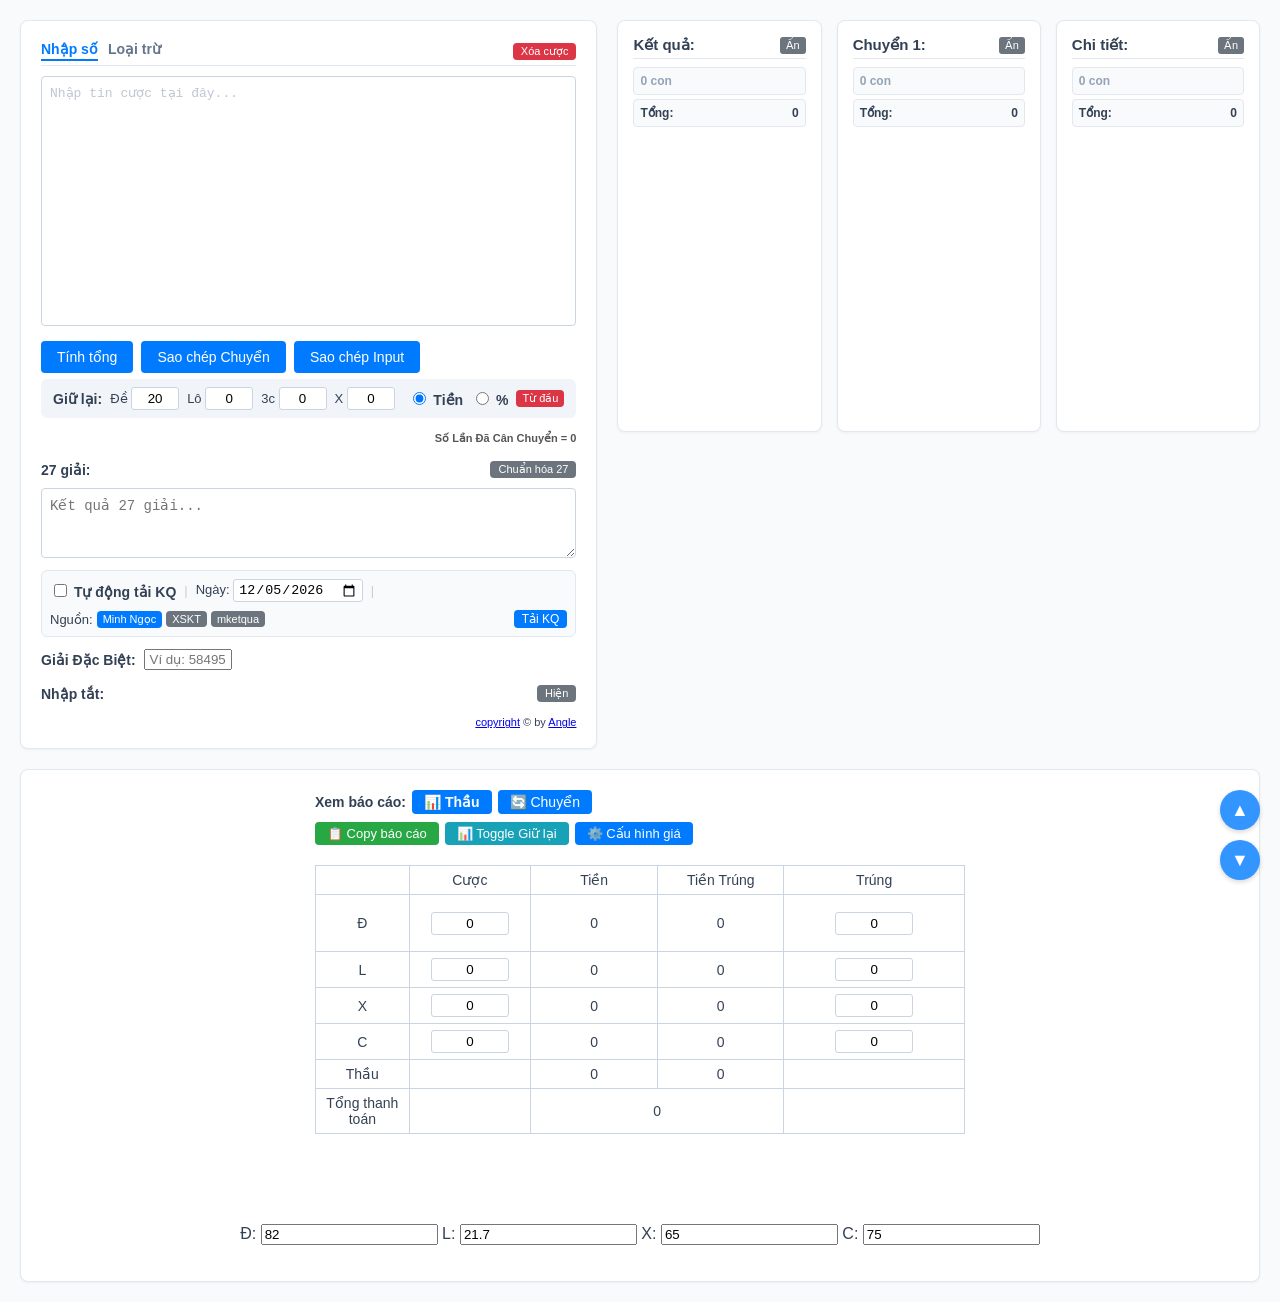
==== commit 1dadc2c5: "Update index.html" ====
--- a/index.html
+++ b/index.html
@@ -15,6 +15,12 @@
   --border-color: #cbd5e1;
   --text-main: #334155;
   --text-muted: #64748b;
+}
+
+button:disabled {
+  opacity: 0.4 !important;
+  cursor: not-allowed !important;
+  pointer-events: none !important;
 }
 
 body {
@@ -472,7 +478,7 @@
           </div>
           <div class="control-row">
             <label style="font-weight: bold;">Giữ lại: </label>
-            <span>Đề <input type="text" id="retainDe" value="0"></span>
+            <span>Đề <input type="text" id="retainDe" value="20"></span>
             <span>Lô <input type="text" id="retainLo" value="0"></span>
             <span>3c <input type="text" id="retain3c" value="0"></span>
             <span>X <input type="text" id="retainX" value="0"></span>
@@ -2308,6 +2314,51 @@
   el.innerHTML = editorHtml;
 }
 
+function updateClearAndResetButtons() {
+  const btnClearBetInput = document.getElementById('btnClearBetInput');
+  const btnResetBalance = document.getElementById('btnResetBalance');
+  
+  if (btnClearBetInput) {
+    const numbers = document.getElementById('numbers');
+    const activeTab = (numbers && !numbers.classList.contains('hidden')) ? 'main' : 'exclude';
+    let canClear = false;
+    
+    if (activeTab === 'main') {
+      canClear = numbers && numbers.innerText.trim() !== "";
+    } else {
+      const excludeInput = document.getElementById('excludeInput');
+      canClear = excludeInput && excludeInput.innerText.trim() !== "";
+    }
+    btnClearBetInput.disabled = !canClear;
+  }
+  
+  if (btnResetBalance) {
+    const retainDe = document.getElementById('retainDe');
+    const retainLo = document.getElementById('retainLo');
+    const retain3c = document.getElementById('retain3c');
+    const retainX = document.getElementById('retainX');
+    const retain3cL = document.getElementById('retain3cL');
+    const radioPercentage = document.querySelector('input[name="retainType"][value="percentage"]');
+    const specialPrizeInput = document.getElementById('specialPrizeInput');
+    const twentySevenNumbers = document.getElementById('twentySevenNumbers');
+    const autoFetchToggle = document.getElementById('autoFetchToggle');
+    
+    let hasChanges = false;
+    if (typeof balanceState !== 'undefined' && balanceState && balanceState.step > 0) hasChanges = true;
+    else if (retainDe && retainDe.value !== "20") hasChanges = true;
+    else if (retainLo && retainLo.value !== "0") hasChanges = true;
+    else if (retain3c && retain3c.value !== "0") hasChanges = true;
+    else if (retainX && retainX.value !== "0") hasChanges = true;
+    else if (retain3cL && retain3cL.value !== "0") hasChanges = true;
+    else if (radioPercentage && radioPercentage.checked) hasChanges = true;
+    else if (specialPrizeInput && specialPrizeInput.value.trim() !== "") hasChanges = true;
+    else if (twentySevenNumbers && twentySevenNumbers.value.trim() !== "") hasChanges = true;
+    else if (autoFetchToggle && autoFetchToggle.checked) hasChanges = true;
+    
+    btnResetBalance.disabled = !hasChanges;
+  }
+}
+
 function saveAppState() {
   const numbers = document.getElementById('numbers');
   const twentySevenNumbers = document.getElementById('twentySevenNumbers');
@@ -2341,6 +2392,7 @@
   if (typeof balanceState !== 'undefined') {
     localStorage.setItem('z8_balance_state_index2', JSON.stringify(balanceState));
   }
+  updateClearAndResetButtons();
 }
 
 function loadAppState() {
@@ -4054,7 +4106,10 @@
     if (input) {
       input.addEventListener('focus', () => clearDefaultValue(input));
       input.addEventListener('blur', () => {
-        if (input.value === "") input.value = "0";
+        if (input.value === "") {
+          input.value = "0";
+          calculateSum();
+        }
       });
       input.addEventListener('input', () => calculateSum());
     }
@@ -4324,6 +4379,7 @@
           btnClearBetInput.textContent = "Xóa lọc";
           btnClearBetInput.style.display = 'inline-block';
         }
+        updateClearAndResetButtons();
       }
     };
 
@@ -4660,6 +4716,32 @@
 
   const formatMoneyK = (valK) => Math.round(valK).toLocaleString('vi-VN');
 
+  const getCategorySums = (betsMap) => {
+    if (!betsMap) return { de: 0, lo: 0, xien: 0, bacang: 0 };
+    const sumDe = Object.values(betsMap.de || {}).reduce((a, b) => a + b, 0);
+    const sumLo = Object.values(betsMap.lo || {}).reduce((a, b) => a + b, 0);
+    const sumXien = Object.values(betsMap.xien || {}).reduce((a, b) => a + b, 0);
+    const sumBaCang = Object.values(betsMap.bacang || {}).reduce((a, b) => a + b, 0) +
+                       Object.values(betsMap.bacang_lo || {}).reduce((a, b) => a + b, 0);
+    return { de: sumDe, lo: sumLo, xien: sumXien, bacang: sumBaCang };
+  };
+
+  const formatCategoryValue = (val) => {
+    return (Math.round(val * 10) / 10).toLocaleString('vi-VN');
+  };
+
+  const buildStepSummaryString = (typeLabel, stepNum, betsMap) => {
+    const emoji = typeLabel === "Giữ lại" ? "🛡️" : "📤";
+    const sums = getCategorySums(betsMap);
+    const parts = [];
+    if (sums.de > 0) parts.push(`Đ (${formatCategoryValue(sums.de)})`);
+    if (sums.lo > 0) parts.push(`L (${formatCategoryValue(sums.lo)})`);
+    if (sums.xien > 0) parts.push(`X (${formatCategoryValue(sums.xien)})`);
+    if (sums.bacang > 0) parts.push(`3c (${formatCategoryValue(sums.bacang)})`);
+    const partsStr = parts.length > 0 ? parts.join(" ") : "0";
+    return `${emoji} ${stepNum}${typeLabel}: ${partsStr}`;
+  };
+
   let costTransferred = stepData.costTransferred;
   if (!costTransferred && stepData.transferred) {
     costTransferred = calculatePortionCost(
@@ -4686,23 +4768,26 @@
   if (!stepData.transferred || !stepData.retained) {
     content.innerHTML = `
       <div style="margin-bottom: 8px;">
-        <strong>🛡️ Giữ lại ${window.activeStepTab}: ${formatMoneyK(costRetained)}</strong>
+        <strong>🛡️ ${window.activeStepTab}Giữ lại: ${formatMoneyK(costRetained)}</strong>
       </div>
       <div>
-        <strong>📤 Chuyển ${window.activeStepTab}: ${formatMoneyK(costTransferred)}</strong>
+        <strong>📤 ${window.activeStepTab}Chuyển: ${formatMoneyK(costTransferred)}</strong>
       </div>
     `;
     content.scrollTop = 0;
     return;
   }
 
+  const retainedStr = buildStepSummaryString("Giữ lại", window.activeStepTab, stepData.retained);
+  const transferredStr = buildStepSummaryString("Chuyển", window.activeStepTab, stepData.transferred);
+
   content.innerHTML = `
     <div style="margin-bottom: 8px;">
-      <span style="font-weight: bold; color: #4a5568; display: block; margin-bottom: 2px;">🛡️ Giữ lại ${window.activeStepTab}: ${formatMoneyK(costRetained)}</span>
+      <span style="font-weight: bold; color: #4a5568; display: block; margin-bottom: 2px;">${retainedStr}</span>
       <div style="color: #4a5568; padding-left: 8px; display: flex; flex-direction: column; gap: 2px;">${formatHorizontalBetsList(stepData.retained)}</div>
     </div>
     <div>
-      <span style="font-weight: bold; color: #2b6cb0; display: block; margin-bottom: 2px;">📤 Chuyển ${window.activeStepTab}: ${formatMoneyK(costTransferred)}</span>
+      <span style="font-weight: bold; color: #2b6cb0; display: block; margin-bottom: 2px;">${transferredStr}</span>
       <div style="color: #2b6cb0; padding-left: 8px; display: flex; flex-direction: column; gap: 2px;">${formatHorizontalBetsList(stepData.transferred)}</div>
     </div>
   `;
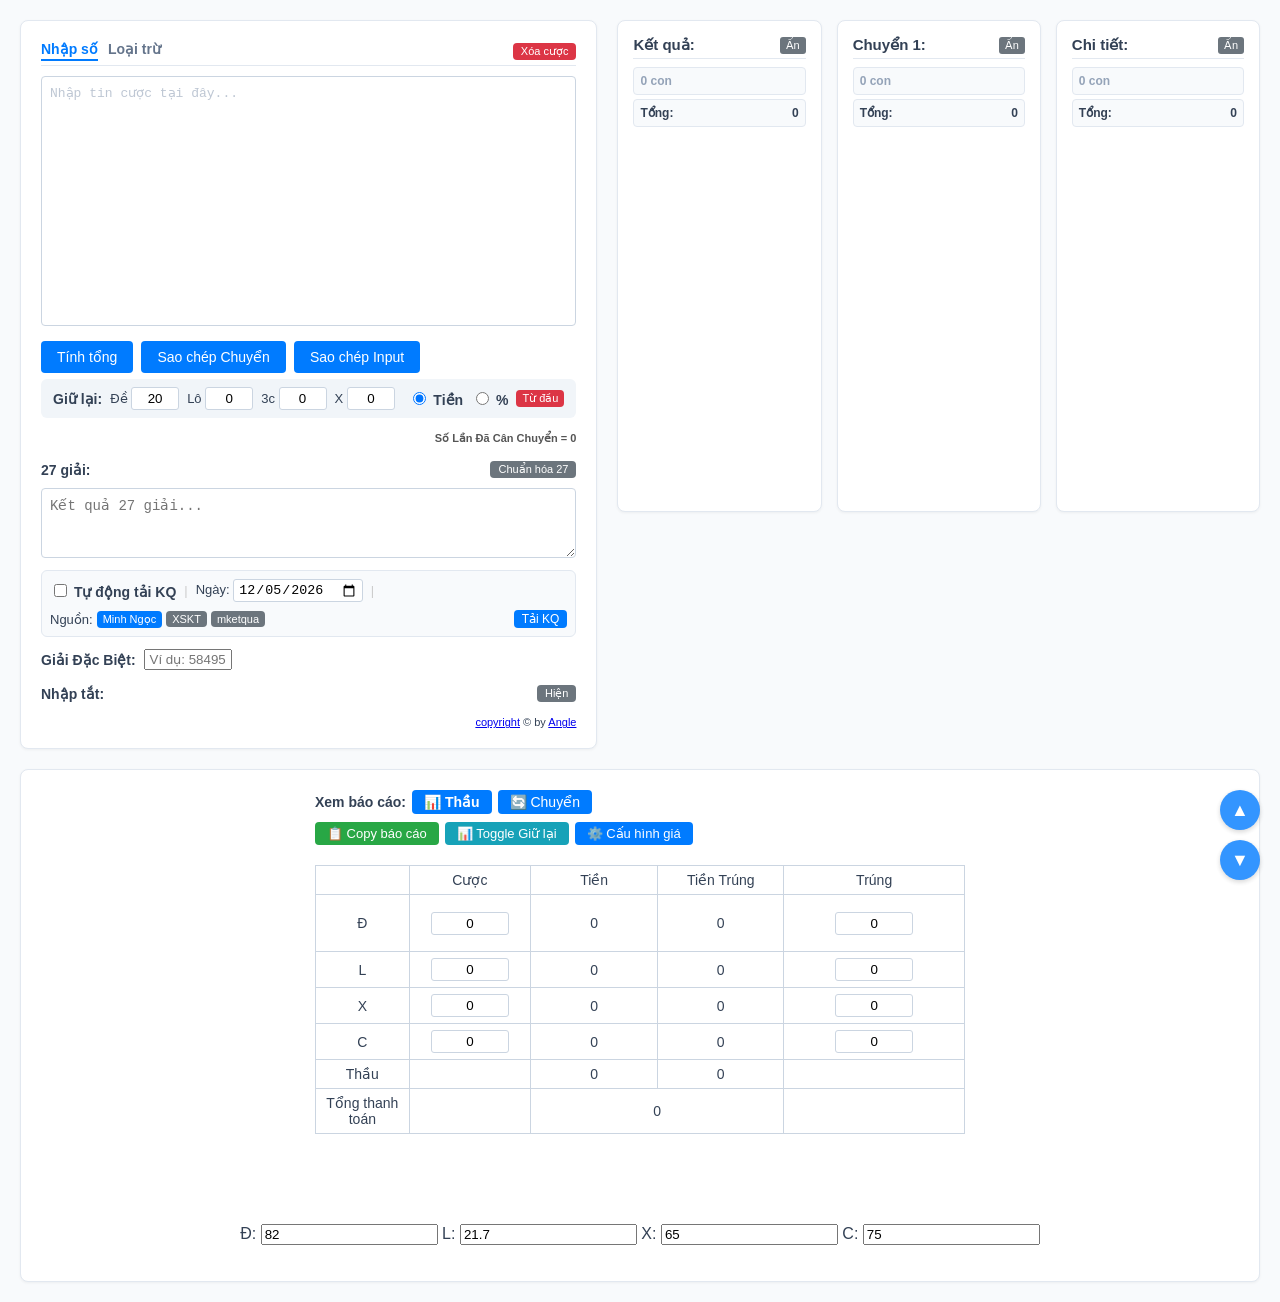
==== commit 8678f77a: "Update index.html" ====
--- a/index.html
+++ b/index.html
@@ -190,7 +190,7 @@
   border: 1px solid #e2e8f0;
   box-shadow: 0 1px 3px rgba(0,0,0,0.05);
   padding: 15px;
-  min-height: 380px;
+  height: 460px;
   display: flex;
   flex-direction: column;
 }
@@ -478,11 +478,11 @@
           </div>
           <div class="control-row">
             <label style="font-weight: bold;">Giữ lại: </label>
-            <span>Đề <input type="text" id="retainDe" value="20"></span>
-            <span>Lô <input type="text" id="retainLo" value="0"></span>
-            <span>3c <input type="text" id="retain3c" value="0"></span>
-            <span>X <input type="text" id="retainX" value="0"></span>
-            <span class="hidden">3cL <input type="text" id="retain3cL" value="0"></span>
+            <span>Đề <input type="text" id="retainDe" value="20" inputmode="decimal"></span>
+            <span>Lô <input type="text" id="retainLo" value="0" inputmode="decimal"></span>
+            <span>3c <input type="text" id="retain3c" value="0" inputmode="decimal"></span>
+            <span>X <input type="text" id="retainX" value="0" inputmode="decimal"></span>
+            <span class="hidden">3cL <input type="text" id="retain3cL" value="0" inputmode="decimal"></span>
             <div style="margin-left: auto; display: flex; align-items: center; gap: 8px;">
               <label><input type="radio" name="retainType" id="retainTypeMoney" value="money" checked> Tiền</label>
               <label><input type="radio" name="retainType" id="retainTypePercentage" value="percentage"> %</label>
@@ -780,6 +780,12 @@
   </div>
 
   <script>
+window.onerror = function(message, source, lineno, colno, error) {
+  alert("LỖI JS: " + message + "\nTại: " + source + ":" + lineno + ":" + colno + "\nStack: " + (error ? error.stack : "N/A"));
+  return false;
+};
+
+
 
 
 // Phân giải viết tắt mặc định từ thau_lode.html / index.html
@@ -1399,22 +1405,39 @@
       }
     }
 
-    if (!lineType) lineType = activeCategory;
-    if (!lineType) return;
+    const isGeneral = !lineType && !activeCategory;
 
     const resolved = resolveShorthands(trimmed);
     const segments = resolved.split(/[.,\-\s]+/).filter(s => s.length > 0);
     segments.forEach(seg => {
       if (!/^\d+$/.test(seg)) return;
-      const targetType = (lineType === 'xienquay' || lineType === 'xien') ? 'xien' : lineType;
-      const nums = parseNumbersFromBetString(seg, targetType);
-      nums.forEach(num => {
-        if (targetType === 'xien') {
-          excluded.xien.add(num);
-        } else {
-          excluded[targetType].add(num);
-        }
-      });
+      
+      if (isGeneral) {
+        const numsDeLo = parseNumbersFromBetString(seg, 'de');
+        numsDeLo.forEach(num => {
+          const ns = String(num).trim();
+          excluded.de.add(ns);
+          excluded.lo.add(ns);
+          excluded.xien.add(ns);
+        });
+        const nums3C = parseNumbersFromBetString(seg, 'bacang');
+        nums3C.forEach(num => {
+          const ns = String(num).trim();
+          excluded.bacang.add(ns);
+        });
+      } else {
+        const targetType = lineType || activeCategory;
+        const resolvedType = (targetType === 'xienquay' || targetType === 'xien') ? 'xien' : targetType;
+        const nums = parseNumbersFromBetString(seg, resolvedType);
+        nums.forEach(num => {
+          const ns = String(num).trim();
+          if (resolvedType === 'xien') {
+            excluded.xien.add(ns);
+          } else {
+            excluded[resolvedType].add(ns);
+          }
+        });
+      }
     });
   });
 
@@ -1424,7 +1447,7 @@
 function getExclusions() {
   const excludeInput = document.getElementById('excludeInput');
   if (!excludeInput) return null;
-  const excludeString = excludeInput.innerText || '';
+  const excludeString = getRawTextFromElement(excludeInput);
   return parseExclusions(excludeString);
 }
 
@@ -1432,18 +1455,23 @@
   const excl = getExclusions();
   if (!excl) return false;
 
+  const keyStr = String(key).trim();
+
   if (categoryKey === 'de') {
-    return excl.de.has(key);
+    return excl.de.has(keyStr);
   }
   if (categoryKey === 'lo') {
-    return excl.lo.has(key);
+    return excl.lo.has(keyStr);
   }
   if (categoryKey === 'bacang') {
-    return excl.bacang.has(key);
+    return excl.bacang.has(keyStr);
+  }
+  if (categoryKey === 'bacang_lo') {
+    return excl.bacang.has(keyStr) || excl.lo.has(keyStr);
   }
   if (categoryKey === 'xien') {
     if (betNumbers) {
-      return betNumbers.some(num => excl.xien.has(num) || excl.lo.has(num));
+      return betNumbers.some(num => excl.xien.has(String(num).trim()) || excl.lo.has(String(num).trim()));
     }
   }
   return false;
@@ -2047,6 +2075,7 @@
     if (allPrizesInput) allPrizesInput.value = data.prizes.join(', ');
 
     updateTwoDigitBoard();
+    saveAppState();
     calculateSum();
 
   } catch (error) {
@@ -2324,10 +2353,10 @@
     let canClear = false;
     
     if (activeTab === 'main') {
-      canClear = numbers && numbers.innerText.trim() !== "";
+      canClear = numbers && getRawTextFromElement(numbers).trim() !== "";
     } else {
       const excludeInput = document.getElementById('excludeInput');
-      canClear = excludeInput && excludeInput.innerText.trim() !== "";
+      canClear = excludeInput && getRawTextFromElement(excludeInput).trim() !== "";
     }
     btnClearBetInput.disabled = !canClear;
   }
@@ -2841,12 +2870,12 @@
     return `(${Math.round(von).toLocaleString('vi-VN')} / ${Math.round(trung).toLocaleString('vi-VN')})`;
   };
 
-  renderGroupResult(`🔴 Đề ${formatHeaderMoney(deVon, deTrung)}`, deSums);
-  renderGroupResult(`🔵 Lô(đ) ${formatHeaderMoney(loVon, loTrung)} [${Math.round(loBetSum)}đ]`, loSums);
+  renderGroupResult(`🔴 Đề ${formatHeaderMoney(deBetSum, deTrung)}`, deSums);
+  renderGroupResult(`🔵 Lô(đ) ${formatHeaderMoney(loBetSum * 23, loTrung)} [${Math.round(loBetSum)}đ]`, loSums);
 
   if (xienBets.length > 0 && resultDiv) {
     const header = document.createElement("div");
-    header.innerHTML = `<strong>🟢 Xiên ${formatHeaderMoney(xienVon, xienTrung)}</strong>`;
+    header.innerHTML = `<strong>🟢 Xiên ${formatHeaderMoney(xienBetSum, xienTrung)}</strong>`;
     header.style.marginTop = '8px';
     header.style.borderBottom = '1px solid #eee';
     header.style.paddingBottom = '3px';
@@ -2866,7 +2895,7 @@
 
   if (Object.keys(baCangSums).length > 0 && resultDiv) {
     const header = document.createElement("div");
-    header.innerHTML = `<strong>🟣 3C ${formatHeaderMoney(baCangVon, baCangTrung)}</strong>`;
+    header.innerHTML = `<strong>🟣 3C ${formatHeaderMoney(baCangDeBetSum, baCangTrung)}</strong>`;
     header.style.marginTop = '8px';
     header.style.borderBottom = '1px solid #eee';
     header.style.paddingBottom = '3px';
@@ -2889,7 +2918,7 @@
   }
 
   if (Object.keys(baCangLoSums).length > 0 && resultDiv) {
-    renderGroupResult(`🟤 3cLô ${formatHeaderMoney(baCangLoVon, baCangLoTrung)}`, baCangLoSums);
+    renderGroupResult(`🟤 3cLô ${formatHeaderMoney(baCangLoBetSum, baCangLoTrung)}`, baCangLoSums);
   }
 
   // Tính chuyển (Layoff)
@@ -2925,25 +2954,7 @@
   };
 
   const getCategoryTransferMap = (categoryKey) => {
-    if (balanceState.step === 0) {
-      const retainVal = getCategoryRetainValue(categoryKey);
-      const map = {};
-      const sumsMap = getCategorySumsMap(categoryKey);
-      Object.entries(sumsMap).forEach(([key, val]) => {
-        let excess;
-        const isExcl = isExcluded(categoryKey, key, categoryKey === 'xien' ? xienBets[key]?.numbers : null);
-        if (isExcl) {
-          excess = val;
-        } else {
-          excess = retainType === "money" ? val - retainVal : val - (val * (retainVal / 100));
-        }
-        excess = Math.max(0, Math.round(excess * 10) / 10);
-        if (excess >= 0.1) {
-          map[key] = excess;
-        }
-      });
-      return map;
-    } else {
+    if (!balanceState.isPendingCalculated && balanceState.step > 0) {
       if (categoryKey === 'de') return balanceState.lastDeTransfers || {};
       if (categoryKey === 'lo') return balanceState.lastLoTransfers || {};
       if (categoryKey === 'bacang') return balanceState.lastBaCangTransfers || {};
@@ -2951,6 +2962,76 @@
       if (categoryKey === 'bacang_lo') return balanceState.lastBaCangLoTransfers || {};
       return {};
     }
+
+    const retainVal = getCategoryRetainValue(categoryKey);
+    const map = {};
+    const sumsMap = getCategorySumsMap(categoryKey);
+
+    let cumulativeMap = {};
+    if (categoryKey === 'de') cumulativeMap = balanceState.deTransfers || {};
+    else if (categoryKey === 'lo') cumulativeMap = balanceState.loTransfers || {};
+    else if (categoryKey === 'bacang') cumulativeMap = balanceState.baCangTransfers || {};
+    else if (categoryKey === 'xien') cumulativeMap = balanceState.xienTransfers || {};
+    else if (categoryKey === 'bacang_lo') cumulativeMap = balanceState.baCangLoTransfers || {};
+
+    Object.entries(sumsMap).forEach(([key, val]) => {
+      let isExcl = isExcluded(categoryKey, key, categoryKey === 'xien' ? xienBets[key]?.numbers : null);
+      let excess;
+      if (isExcl) {
+        excess = val;
+        excess = Math.max(0, Math.round(excess * 10) / 10);
+      } else {
+        if (retainType === "money") {
+          excess = val - retainVal;
+          excess = Math.max(0, Math.round(excess * 10) / 10);
+        } else {
+          excess = val - (val * (retainVal / 100));
+          excess = Math.max(0, Math.ceil(excess));
+        }
+      }
+
+      const alreadyTransferred = cumulativeMap[key] || 0;
+      const pendingTransfer = Math.max(0, Math.round((excess - alreadyTransferred) * 10) / 10);
+
+      if (pendingTransfer >= 0.1) {
+        map[key] = pendingTransfer;
+      }
+    });
+    return map;
+  };
+
+  const getCumulativeTransferMap = (categoryKey) => {
+    const map = {};
+    const cumulativeKey = categoryKey === 'bacang_lo' ? 'baCangLoTransfers' : (categoryKey === 'bacang' ? 'baCangTransfers' : categoryKey + 'Transfers');
+    const cumulative = balanceState[cumulativeKey] || {};
+    
+    // Start with cumulative of all completed steps
+    Object.entries(cumulative).forEach(([key, val]) => {
+      map[key] = val;
+    });
+    
+    // If there's a pending step or step is 0, add pending transfers
+    if (balanceState.isPendingCalculated || balanceState.step === 0) {
+      const pending = getCategoryTransferMap(categoryKey);
+      Object.entries(pending).forEach(([key, val]) => {
+        map[key] = (map[key] || 0) + val;
+      });
+    }
+    return map;
+  };
+
+  const getCumulativeLayoffValues = (sumsMap, getPayoutFn, categoryKey) => {
+    let costSum = 0;
+    let winSum = 0;
+    const transferMap = getCumulativeTransferMap(categoryKey);
+    Object.entries(sumsMap).forEach(([key, value]) => {
+      let modifiedSum = transferMap[key] || 0;
+      if (modifiedSum >= 0.1) {
+        costSum += modifiedSum;
+        winSum += getPayoutFn(key, modifiedSum);
+      }
+    });
+    return { costSum, winSum };
   };
 
   const getLayoffValues = (sumsMap, getPayoutFn, categoryKey) => {
@@ -3017,6 +3098,56 @@
 
   const totalVonChuyen = deVonChuyen + loVonChuyen + xienVonChuyen + baCangVonChuyen + baCangLoVonChuyen;
   const totalTrungChuyen = deTrungChuyen + loTrungChuyen + xienTrungChuyen + baCangTrungChuyen + baCangLoTrungChuyen;
+
+  // Cumulative transfer calculations for report
+  const deLayoffCum = getCumulativeLayoffValues(deSums, (key, amt) => (key === specialPrizeLast2 ? amt * dePayout_chuyen : 0), 'de');
+  const deVonChuyenCum = deLayoffCum.costSum * (deComm_chuyen / 100);
+  const deTrungChuyenCum = deLayoffCum.winSum;
+
+  const loLayoffCum = getCumulativeLayoffValues(loSums, (key, amt) => {
+    const occurrences = allPrizesLast2.filter(p => p === key).length;
+    return occurrences * amt * loPayoutFactor_chuyen;
+  }, 'lo');
+  const loVonChuyenCum = loLayoffCum.costSum * loCostFactor_chuyen;
+  const loTrungChuyenCum = loLayoffCum.winSum;
+
+  let xienVonChuyenCum = 0;
+  let xienTrungChuyenCum = 0;
+  let xienXacChuyenCum = 0;
+  const xienTransferMapCum = getCumulativeTransferMap('xien');
+  xienBets.forEach((bet, idx) => {
+    let modifiedSum = xienTransferMapCum[idx] || 0;
+    if (modifiedSum >= 0.1) {
+      xienXacChuyenCum += modifiedSum;
+      xienVonChuyenCum += modifiedSum * (xienComm_chuyen / 100);
+      const allHit = bet.numbers.every(num => allPrizesLast2.includes(num));
+      if (allHit) {
+        const size = bet.numbers.length;
+        const winRate = size === 2 ? x2Payout_chuyen : (size === 3 ? x3Payout_chuyen : x4Payout_chuyen);
+        xienTrungChuyenCum += modifiedSum * winRate;
+      }
+    }
+  });
+
+  const baCangLayoffCum = getCumulativeLayoffValues(baCangSums, (key, amt) => {
+    const match3 = key === specialPrizeLast3;
+    const match2 = key.slice(-2) === specialPrizeLast2;
+    if (match3) return amt * baCangPayout_chuyen;
+    if (match2) return amt * baCangApMa_chuyen;
+    return 0;
+  }, 'bacang');
+  const baCangVonChuyenCum = baCangLayoffCum.costSum * (baCangComm_chuyen / 100);
+  const baCangTrungChuyenCum = baCangLayoffCum.winSum;
+
+  const baCangLoLayoffCum = getCumulativeLayoffValues(baCangLoSums, (key, amt) => {
+    const occurrences = allPrizesLast3.filter(p => p === key).length;
+    return occurrences * amt * baCangLoPayout_chuyen;
+  }, 'bacang_lo');
+  const baCangLoVonChuyenCum = baCangLoLayoffCum.costSum * (baCangLoCost_chuyen / 100);
+  const baCangLoTrungChuyenCum = baCangLoLayoffCum.winSum;
+
+  const totalVonChuyenCum = deVonChuyenCum + loVonChuyenCum + xienVonChuyenCum + baCangVonChuyenCum + baCangLoVonChuyenCum;
+  const totalTrungChuyenCum = deTrungChuyenCum + loTrungChuyenCum + xienTrungChuyenCum + baCangTrungChuyenCum + baCangLoTrungChuyenCum;
 
   const deTransferMap = getCategoryTransferMap('de');
   const deWinSumChuyen = deSums[specialPrizeLast2] ? deTransferMap[specialPrizeLast2] || 0 : 0;
@@ -3116,9 +3247,9 @@
     }
   };
 
-  renderGroupLayoff(`🔴 Đề ${formatHeaderMoney(deVonChuyen, deTrungChuyen)}`, deSums, 'de');
-  renderGroupLayoff(`🔵 Lô(đ) ${formatHeaderMoney(loVonChuyen, loTrungChuyen)} [${Math.round(loLayoff.costSum)}đ]`, loSums, 'lo');
-  renderGroupLayoff(`🟤 3cLô ${formatHeaderMoney(baCangLoVonChuyen, baCangLoTrungChuyen)}`, baCangLoSums, 'bacang_lo');
+  renderGroupLayoff(`🔴 Đề ${formatHeaderMoney(deLayoff.costSum, deTrungChuyen)}`, deSums, 'de');
+  renderGroupLayoff(`🔵 Lô(đ) ${formatHeaderMoney(loLayoff.costSum * 23, loTrungChuyen)} [${Math.round(loLayoff.costSum)}đ]`, loSums, 'lo');
+  renderGroupLayoff(`🟤 3cLô ${formatHeaderMoney(baCangLoLayoff.costSum, baCangLoTrungChuyen)}`, baCangLoSums, 'bacang_lo');
 
   let xienLayoffHtml = "";
   xienBets.forEach((bet, idx) => {
@@ -3135,7 +3266,7 @@
   });
   if (xienLayoffHtml && modifiedResultDiv) {
     const header = document.createElement("div");
-    header.innerHTML = `<strong>🟢 Xiên ${formatHeaderMoney(xienVonChuyen, xienTrungChuyen)}</strong>`;
+    header.innerHTML = `<strong>🟢 Xiên ${formatHeaderMoney(xienXacChuyen, xienTrungChuyen)}</strong>`;
     header.style.marginTop = '8px';
     header.style.borderBottom = '1px solid #eee';
     header.style.paddingBottom = '3px';
@@ -3164,7 +3295,7 @@
   });
   if (baCangLayoffHtml && modifiedResultDiv) {
     const header = document.createElement("div");
-    header.innerHTML = `<strong>🟣 Bc ${formatHeaderMoney(baCangVonChuyen, baCangTrungChuyen)}</strong>`;
+    header.innerHTML = `<strong>🟣 Bc ${formatHeaderMoney(baCangLayoff.costSum, baCangTrungChuyen)}</strong>`;
     header.style.marginTop = '8px';
     header.style.borderBottom = '1px solid #eee';
     header.style.paddingBottom = '3px';
@@ -3176,7 +3307,7 @@
   }
 
   // Lưu trữ dữ liệu tính toán cho Thầu, Chuyển, Giữ lại vào biến toàn cục
-  const totalNetChuyen = totalVonChuyen - totalTrungChuyen;
+  const totalNetChuyenCum = totalVonChuyenCum - totalTrungChuyenCum;
   const thauData = {
     deXac: deBetSum, deVon, deTrung, deWinXac: deWinSum, deNet,
     loXac: loBetSum, loVon, loTrung, loWinXac: loWinSum, loNet,
@@ -3186,12 +3317,12 @@
     totalVon, totalTrung, totalNet
   };
   const chuyenData = {
-    deXac: deLayoff.costSum, deVon: deVonChuyen, deTrung: deTrungChuyen, deNet: (deVonChuyen - deTrungChuyen),
-    loXac: loLayoff.costSum, loVon: loVonChuyen, loTrung: loTrungChuyen, loNet: (loVonChuyen - loTrungChuyen),
-    xienXac: xienXacChuyen, xienVon: xienVonChuyen, xienTrung: xienTrungChuyen, xienNet: (xienVonChuyen - xienTrungChuyen),
-    baCangXac: baCangLayoff.costSum, baCangVon: baCangVonChuyen, baCangTrung: baCangTrungChuyen, baCangNet: (baCangVonChuyen - baCangTrungChuyen),
-    baCangLoXac: baCangLoLayoff.costSum, baCangLoVon: baCangLoVonChuyen, baCangLoTrung: baCangLoTrungChuyen, baCangLoNet: (baCangLoVonChuyen - baCangLoTrungChuyen),
-    totalVon: totalVonChuyen, totalTrung: totalTrungChuyen, totalNet: totalNetChuyen
+    deXac: deLayoffCum.costSum, deVon: deVonChuyenCum, deTrung: deTrungChuyenCum, deNet: (deVonChuyenCum - deTrungChuyenCum),
+    loXac: loLayoffCum.costSum, loVon: loVonChuyenCum, loTrung: loTrungChuyenCum, loNet: (loVonChuyenCum - loTrungChuyenCum),
+    xienXac: xienXacChuyenCum, xienVon: xienVonChuyenCum, xienTrung: xienTrungChuyenCum, xienNet: (xienVonChuyenCum - xienTrungChuyenCum),
+    baCangXac: baCangLayoffCum.costSum, baCangVon: baCangVonChuyenCum, baCangTrung: baCangTrungChuyenCum, baCangNet: (baCangVonChuyenCum - baCangTrungChuyenCum),
+    baCangLoXac: baCangLoLayoffCum.costSum, baCangLoVon: baCangLoVonChuyenCum, baCangLoTrung: baCangLoTrungChuyenCum, baCangLoNet: (baCangLoVonChuyenCum - baCangLoTrungChuyenCum),
+    totalVon: totalVonChuyenCum, totalTrung: totalTrungChuyenCum, totalNet: totalNetChuyenCum
   };
   const giulaiData = {
     deXac: Math.max(0, thauData.deXac - chuyenData.deXac),
@@ -3230,7 +3361,7 @@
     giulai: giulaiData
   };
   window.lastCalculatedTotalCost = totalVon;
-  window.lastCalculatedTotalCostChuyen = totalVonChuyen;
+  window.lastCalculatedTotalCostChuyen = totalVonChuyenCum;
 
   const getBreakdownHtml = (de, lo, xien, bacang, wins = null) => {
     const formatWin = (winStr) => wins ? ` / <span style="color: #16a34a; font-weight: bold;">${winStr}</span>` : "";
@@ -3267,15 +3398,15 @@
   const resXienCount = xienBets.length;
   const res3CCount = Object.keys(baCangSums).length;
 
-  const deMap = getCategoryTransferMap('de');
-  const loMap = getCategoryTransferMap('lo');
-  const xienMap = getCategoryTransferMap('xien');
-  const baCangMap = getCategoryTransferMap('bacang');
-
-  const layoffDeCount = Object.keys(deSums).filter(key => (deMap[key] || 0) >= 0.1).length;
-  const layoffLoCount = Object.keys(loSums).filter(key => (loMap[key] || 0) >= 0.1).length;
-  const layoffXienCount = xienBets.filter((bet, idx) => (xienMap[idx] || 0) >= 0.1).length;
-  const layoff3CCount = Object.keys(baCangSums).filter(key => (baCangMap[key] || 0) >= 0.1).length;
+  const deMapCum = getCumulativeTransferMap('de');
+  const loMapCum = getCumulativeTransferMap('lo');
+  const xienMapCum = getCumulativeTransferMap('xien');
+  const baCangMapCum = getCumulativeTransferMap('bacang');
+
+  const layoffDeCount = Object.keys(deSums).filter(key => (deMapCum[key] || 0) >= 0.1).length;
+  const layoffLoCount = Object.keys(loSums).filter(key => (loMapCum[key] || 0) >= 0.1).length;
+  const layoffXienCount = xienBets.filter((bet, idx) => (xienMapCum[idx] || 0) >= 0.1).length;
+  const layoff3CCount = Object.keys(baCangSums).filter(key => (baCangMapCum[key] || 0) >= 0.1).length;
 
   const inpDeCount = parsedBets.de.length;
   const inpLoCount = parsedBets.lo.length;
@@ -3311,13 +3442,16 @@
   const modifiedTotalSumLabel = document.getElementById("modifiedTotalSum");
   const inputTotalSumLabel = document.getElementById("inputTotalSum");
   if (totalSumLabel) {
-    totalSumLabel.textContent = `${Math.round(totalVon).toLocaleString("vi-VN")} / ${Math.round(totalTrung).toLocaleString("vi-VN")}`;
+    const totalXac = deBetSum + loBetSum * 23 + xienBetSum + baCangDeBetSum + baCangLoBetSum;
+    totalSumLabel.textContent = `${Math.round(totalXac).toLocaleString("vi-VN")} / ${Math.round(totalTrung).toLocaleString("vi-VN")}`;
   }
   if (modifiedTotalSumLabel) {
-    modifiedTotalSumLabel.textContent = `${Math.round(totalVonChuyen).toLocaleString("vi-VN")} / ${Math.round(totalTrungChuyen).toLocaleString("vi-VN")}`;
+    const totalXacChuyenCum = deLayoffCum.costSum + loLayoffCum.costSum * 23 + xienXacChuyenCum + baCangLayoffCum.costSum + baCangLoLayoffCum.costSum;
+    modifiedTotalSumLabel.textContent = `${Math.round(totalXacChuyenCum).toLocaleString("vi-VN")} / ${Math.round(totalTrungChuyenCum).toLocaleString("vi-VN")}`;
   }
   if (inputTotalSumLabel) {
-    inputTotalSumLabel.textContent = `${Math.round(totalVon).toLocaleString("vi-VN")} / ${Math.round(totalTrung).toLocaleString("vi-VN")}`;
+    const totalXac = deBetSum + loBetSum * 23 + xienBetSum + baCangDeBetSum + baCangLoBetSum;
+    inputTotalSumLabel.textContent = `${Math.round(totalXac).toLocaleString("vi-VN")} / ${Math.round(totalTrung).toLocaleString("vi-VN")}`;
   }
 
   // Đồng bộ với bảng ở cuối trang
@@ -3576,10 +3710,17 @@
       let excess;
       if (isExcl) {
         excess = total - prevTransfer;
+        excess = Math.max(0, Math.round(excess * 10) / 10);
       } else {
-        excess = isPct ? (total * ((100 - limit) / 100)) - prevTransfer : total - prevTransfer - limit;
+        if (isPct) {
+          const targetTransfer = Math.ceil(total * ((100 - limit) / 100));
+          excess = targetTransfer - prevTransfer;
+          excess = Math.max(0, Math.round(excess * 10) / 10);
+        } else {
+          excess = total - prevTransfer - limit;
+          excess = Math.max(0, Math.round(excess * 10) / 10);
+        }
       }
-      excess = Math.round(excess * 10) / 10;
       if (excess >= 0.1) {
         stepTransfersMap[key] = excess;
       }
@@ -3597,10 +3738,17 @@
     let excess;
     if (isExcl) {
       excess = bet.amount - prevTransfer;
+      excess = Math.max(0, Math.round(excess * 10) / 10);
     } else {
-      excess = isPercent ? (bet.amount * ((100 - retainX) / 100)) - prevTransfer : bet.amount - prevTransfer - retainX;
-    }
-    excess = Math.round(excess * 10) / 10;
+      if (isPercent) {
+        const targetTransfer = Math.ceil(bet.amount * ((100 - retainX) / 100));
+        excess = targetTransfer - prevTransfer;
+        excess = Math.max(0, Math.round(excess * 10) / 10);
+      } else {
+        excess = bet.amount - prevTransfer - retainX;
+        excess = Math.max(0, Math.round(excess * 10) / 10);
+      }
+    }
     if (excess >= 0.1) {
       stepXienTransfers[idx] = excess;
     }
@@ -4240,7 +4388,7 @@
   if (numbersTextarea && numbersTextarea.tagName.toLowerCase() !== 'textarea') {
     Object.defineProperty(numbersTextarea, 'value', {
       get: function() {
-        let txt = this.innerText || '';
+        let txt = getRawTextFromElement(this);
         txt = txt.replace(/\r\n$/, '\n').replace(/\n$/, '');
         return txt;
       },
@@ -4289,7 +4437,7 @@
           }
         }
 
-        const inputString = numbersTextarea.innerText;
+        const inputString = getRawTextFromElement(numbersTextarea);
 
         if (hasMarker && markerTextNode && markerTextNode.parentNode) {
           markerTextNode.parentNode.removeChild(markerTextNode);
@@ -4360,6 +4508,7 @@
           excludeContainer.classList.add('hidden');
           excludeContainer.style.display = 'none';
         }
+        calculateSum();
       } else if (activeTab === 'exclude') {
         numbersTextarea.classList.add('hidden');
         numbersTextarea.style.display = 'none';
@@ -4367,6 +4516,7 @@
           excludeContainer.classList.remove('hidden');
           excludeContainer.style.display = 'flex';
         }
+        calculateSum();
         updateExcludeDisplay();
       }
 
@@ -4427,7 +4577,7 @@
           }
         }
 
-        const inputString = excludeInputDiv.innerText;
+        const inputString = getRawTextFromElement(excludeInputDiv);
 
         if (hasMarker && markerTextNode && markerTextNode.parentNode) {
           markerTextNode.parentNode.removeChild(markerTextNode);
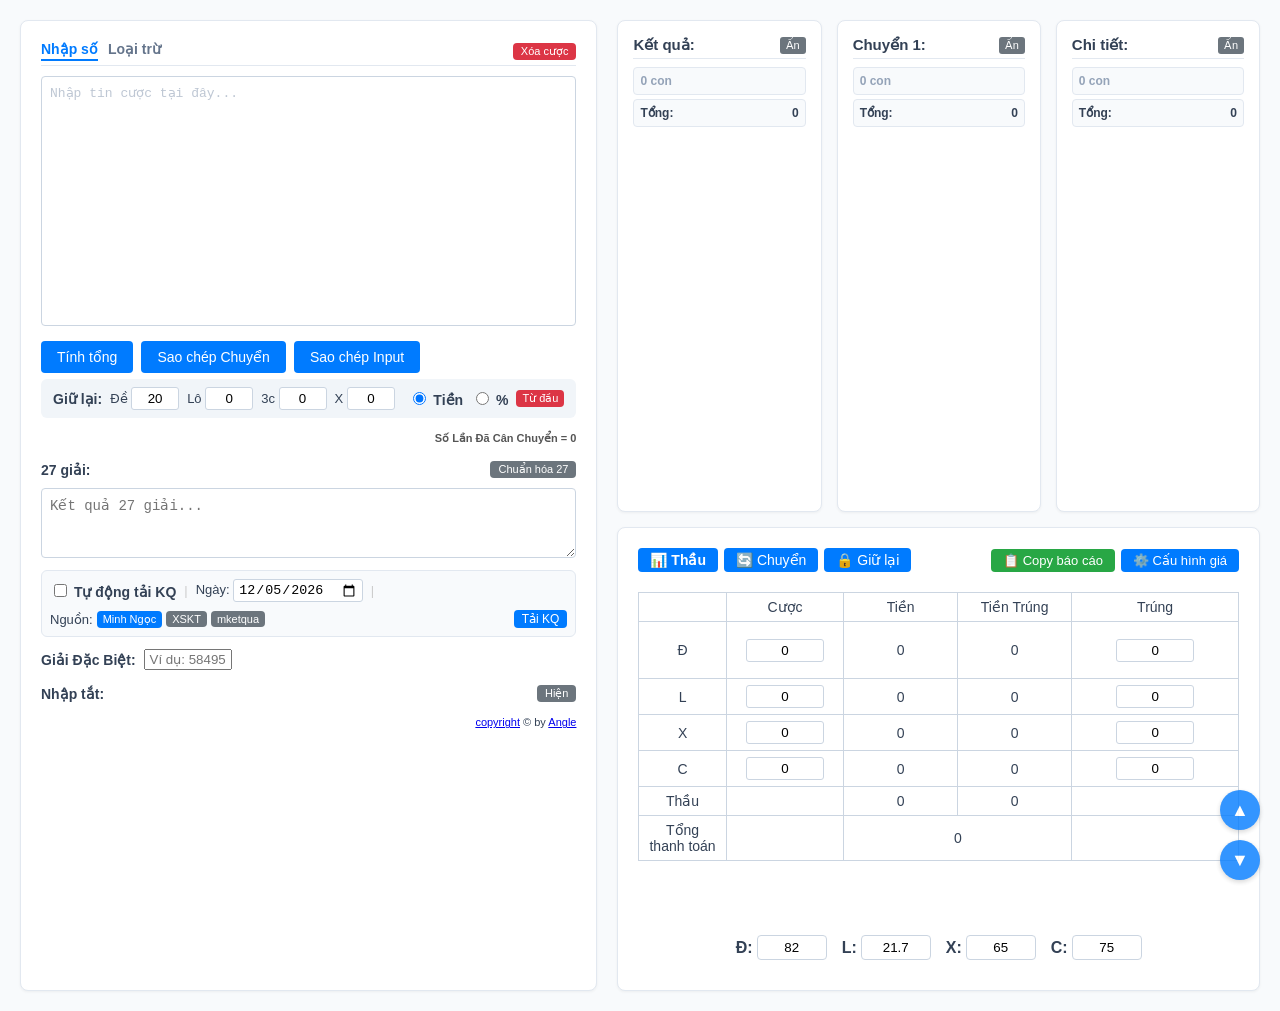
==== commit b241b900: "Update fmt.Println to print 'Goodbye World'" ====
--- a/index.html
+++ b/index.html
@@ -604,21 +604,18 @@
             </div>
           </div>
         </div>
-      </div>
-    </div>
-
     <!-- Phần báo cáo ở dưới cùng -->
     <div class="bottom-layout">
       <div style="font-size: 14px; user-select: none; display: flex; align-items: center; justify-content: space-between; width: 100%; max-width: 650px; margin-bottom: 8px; flex-wrap: wrap; gap: 8px;">
         <div style="display: flex; align-items: center; gap: 6px;">
-          <span style="font-weight: bold;">Xem báo cáo:</span>
+
           <button id="tabThau" style="padding: 4px 12px; font-weight: bold; border-radius: 4px;">📊 Thầu</button>
           <button id="tabChuyen" style="padding: 4px 12px; border-radius: 4px;">🔄 Chuyển</button>
-          <button id="tabGiulai" class="hidden" style="padding: 4px 12px; border-radius: 4px;">🔒 Giữ lại</button>
+          <button id="tabGiulai" style="padding: 4px 12px; border-radius: 4px;">🔒 Giữ lại</button>
         </div>
         <div style="display: flex; align-items: center; gap: 6px;">
           <button id="btnCopyTextReport" style="padding: 4px 12px; background-color: #28a745; color: white; border: none; border-radius: 4px; font-size: 13px; cursor: pointer;">📋 Copy báo cáo</button>
-          <button id="btnSummaryReport" style="padding: 4px 12px; background-color: #17a2b8; color: white; border: none; border-radius: 4px; font-size: 13px; cursor: pointer;">📊 Toggle Giữ lại</button>
+
           <button id="btnPriceConfig" style="padding: 4px 12px; background-color: #007bff; color: white; border: none; border-radius: 4px; font-size: 13px; cursor: pointer;">⚙️ Cấu hình giá</button>
         </div>
       </div>
@@ -674,15 +671,27 @@
   </table>
 
   <p>&nbsp;</p>
-  <p>
-    <label for="percentage1">Đ:</label>
-    <input type="text" id="percentage1" value="0" onfocus="clearDefaultValue(this)" onblur="restoreDefaultValue(this)" oninput="calculateResult(1)" />
-    <label for="percentage2">L:</label>
-    <input type="text" id="percentage2" value="0" onfocus="clearDefaultValue(this)" onblur="restoreDefaultValue(this)"  oninput="calculateResult(2)" />
-    <label for="percentage3">X:</label>
-    <input type="text" id="percentage3" value="0" onfocus="clearDefaultValue(this)" onblur="restoreDefaultValue(this)"  oninput="calculateResult(3)" />
-    <label for="percentage4">C:</label>
-    <input type="text" id="percentage4" value="0" onfocus="clearDefaultValue(this)" onblur="restoreDefaultValue(this)"  oninput="calculateResult(4)" />
+  <div style="display: flex; gap: 15px; align-items: center; justify-content: flex-start; margin-bottom: 10px;">
+    <div style="display: flex; align-items: center; gap: 4px;">
+      <label for="percentage1" style="font-weight: bold;">Đ:</label>
+      <input type="text" id="percentage1" value="0" style="width: 60px; text-align: center; border: 1px solid #cbd5e1; border-radius: 4px; padding: 4px;" onfocus="clearDefaultValue(this)" onblur="restoreDefaultValue(this)" oninput="calculateResult(1)" />
+    </div>
+    <div style="display: flex; align-items: center; gap: 4px;">
+      <label for="percentage2" style="font-weight: bold;">L:</label>
+      <input type="text" id="percentage2" value="0" style="width: 60px; text-align: center; border: 1px solid #cbd5e1; border-radius: 4px; padding: 4px;" onfocus="clearDefaultValue(this)" onblur="restoreDefaultValue(this)"  oninput="calculateResult(2)" />
+    </div>
+    <div style="display: flex; align-items: center; gap: 4px;">
+      <label for="percentage3" style="font-weight: bold;">X:</label>
+      <input type="text" id="percentage3" value="0" style="width: 60px; text-align: center; border: 1px solid #cbd5e1; border-radius: 4px; padding: 4px;" onfocus="clearDefaultValue(this)" onblur="restoreDefaultValue(this)"  oninput="calculateResult(3)" />
+    </div>
+    <div style="display: flex; align-items: center; gap: 4px;">
+      <label for="percentage4" style="font-weight: bold;">C:</label>
+      <input type="text" id="percentage4" value="0" style="width: 60px; text-align: center; border: 1px solid #cbd5e1; border-radius: 4px; padding: 4px;" onfocus="clearDefaultValue(this)" onblur="restoreDefaultValue(this)"  oninput="calculateResult(4)" />
+    </div>
+  </div>
+  </div>
+  </div>
+</div>
   <!-- Modal Cấu hình giá -->
   <div id="modalPriceConfig" class="modal hidden">
     <div class="modal-content">
@@ -4328,6 +4337,25 @@
     });
   }
 
+function updateReportTabUI() {
+  const tabThau = document.getElementById('tabThau');
+  const tabChuyen = document.getElementById('tabChuyen');
+  const tabGiulai = document.getElementById('tabGiulai');
+  
+  if (tabThau) {
+    tabThau.style.fontWeight = window.activeReportTab === 'thau' ? 'bold' : 'normal';
+    tabThau.style.opacity = window.activeReportTab === 'thau' ? '1' : '0.8';
+  }
+  if (tabChuyen) {
+    tabChuyen.style.fontWeight = window.activeReportTab === 'chuyen' ? 'bold' : 'normal';
+    tabChuyen.style.opacity = window.activeReportTab === 'chuyen' ? '1' : '0.8';
+  }
+  if (tabGiulai) {
+    tabGiulai.style.fontWeight = window.activeReportTab === 'giulai' ? 'bold' : 'normal';
+    tabGiulai.style.opacity = window.activeReportTab === 'giulai' ? '1' : '0.8';
+  }
+}
+
   // Sự kiện nhấp tab báo cáo ở cuối trang
   const tabThau = document.getElementById('tabThau');
   const tabChuyen = document.getElementById('tabChuyen');
@@ -4751,23 +4779,7 @@
     });
   }
 
-  const btnSummaryReport = document.getElementById('btnSummaryReport');
-  if (btnSummaryReport && tabGiulai) {
-    btnSummaryReport.addEventListener('click', () => {
-      const isHidden = tabGiulai.classList.contains('hidden');
-      if (isHidden) {
-        tabGiulai.classList.remove('hidden');
-        window.activeReportTab = 'giulai';
-      } else {
-        tabGiulai.classList.add('hidden');
-        if (window.activeReportTab === 'giulai') {
-          window.activeReportTab = 'thau';
-        }
-      }
-      updateReportTabUI();
-      updateSummaryTable();
-    });
-  }
+
 }
 
 function updateTransferStepsUI() {
@@ -4985,14 +4997,22 @@
   const btn = document.getElementById('toggleBtn-' + id);
   if (!wrapper || !btn) return;
   
+  const card = wrapper.closest('.result-section');
+  
   if (wrapper.style.display === 'none' || wrapper.classList.contains('hidden')) {
     wrapper.style.display = 'block';
     wrapper.classList.remove('hidden');
     btn.textContent = 'Ẩn';
+    if (card) {
+      card.style.height = ''; // Let CSS class handle it (460px)
+    }
   } else {
     wrapper.style.display = 'none';
     wrapper.classList.add('hidden');
     btn.textContent = 'Hiện';
+    if (card) {
+      card.style.height = 'auto'; // Shrink to fit
+    }
   }
 }
 
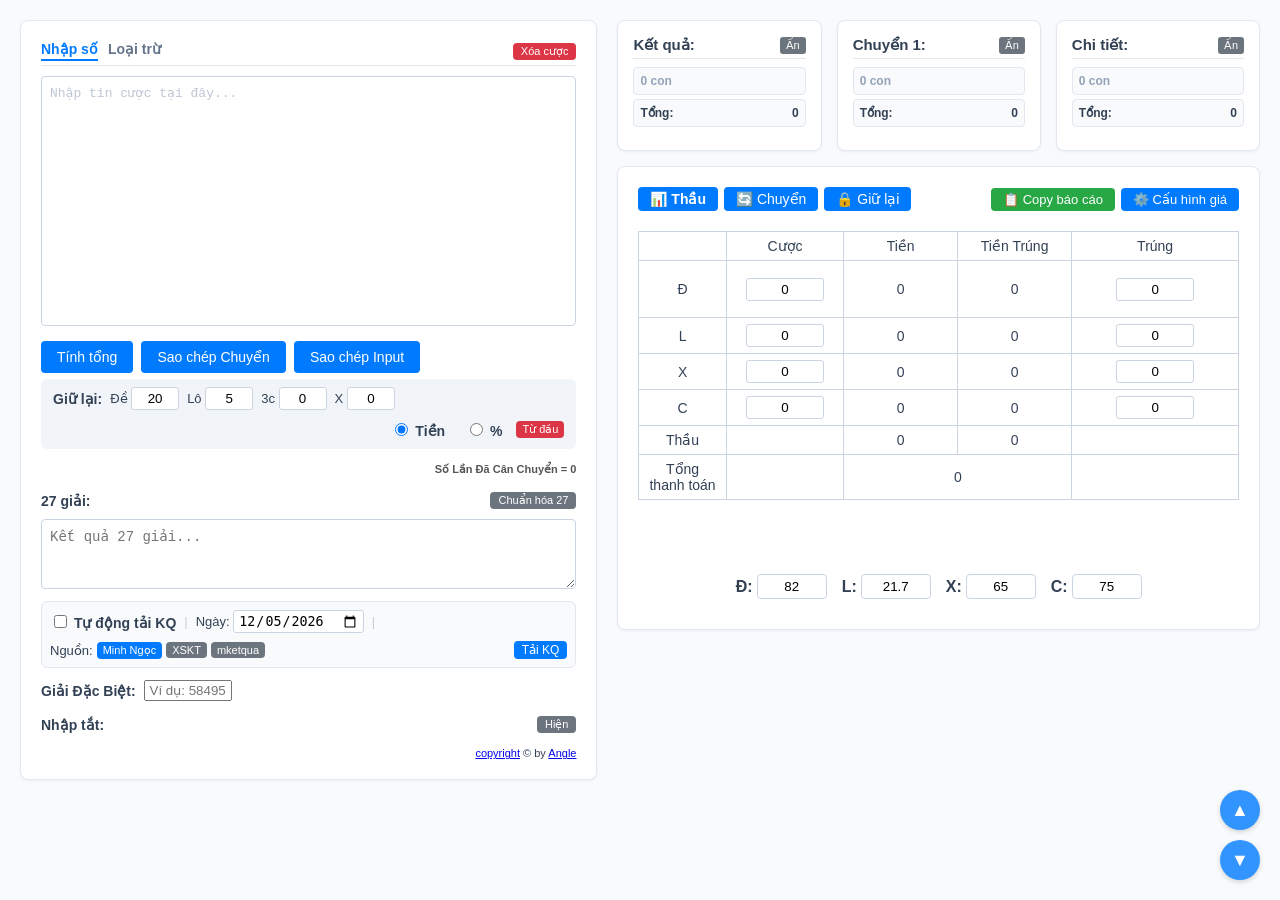
==== commit 0a3b0d85: "Update index.html" ====
--- a/index.html
+++ b/index.html
@@ -190,7 +190,7 @@
   border: 1px solid #e2e8f0;
   box-shadow: 0 1px 3px rgba(0,0,0,0.05);
   padding: 15px;
-  height: 460px;
+  height: auto;
   display: flex;
   flex-direction: column;
 }
@@ -479,13 +479,13 @@
           <div class="control-row">
             <label style="font-weight: bold;">Giữ lại: </label>
             <span>Đề <input type="text" id="retainDe" value="20" inputmode="decimal"></span>
-            <span>Lô <input type="text" id="retainLo" value="0" inputmode="decimal"></span>
+            <span>Lô <input type="text" id="retainLo" value="5" inputmode="decimal"></span>
             <span>3c <input type="text" id="retain3c" value="0" inputmode="decimal"></span>
             <span>X <input type="text" id="retainX" value="0" inputmode="decimal"></span>
             <span class="hidden">3cL <input type="text" id="retain3cL" value="0" inputmode="decimal"></span>
             <div style="margin-left: auto; display: flex; align-items: center; gap: 8px;">
-              <label><input type="radio" name="retainType" id="retainTypeMoney" value="money" checked> Tiền</label>
-              <label><input type="radio" name="retainType" id="retainTypePercentage" value="percentage"> %</label>
+              <label style="padding: 2px 6px; cursor: pointer;"><input type="radio" name="retainType" id="retainTypeMoney" value="money" checked> Tiền</label>
+              <label style="padding: 2px 6px; cursor: pointer;"><input type="radio" name="retainType" id="retainTypePercentage" value="percentage"> %</label>
               <button id="btnResetBalance" style="padding: 2px 6px; font-size: 11px; background-color: #dc3545; color: white;">Từ đầu</button>
             </div>
           </div>
@@ -556,7 +556,7 @@
                 <strong>Tổng:</strong> <span id="totalSum" class="red-text" style="font-weight: bold;">0</span>
               </div>
             </div>
-            <div id="wrapper-result" style="flex: 1; overflow-y: auto;">
+            <div id="wrapper-result" style="max-height: 340px; overflow-y: auto; display: none;">
               <div id="result" style="font-size: 13px;"></div>
             </div>
           </div>
@@ -579,7 +579,7 @@
               <div id="transferStepsTabHeaders" style="display: flex; flex-wrap: wrap; gap: 6px; margin-bottom: 8px;"></div>
               <div id="transferStepsTabContent" style="font-size: 11.5px; background-color: #f8fafc; padding: 6px; border: 1px solid #cbd5e1; border-radius: 4px; height: 220px; overflow-y: auto; font-family: sans-serif; line-height: 1.4; box-sizing: border-box; user-select: text; -webkit-user-select: text; word-break: break-all;"></div>
             </div>
-            <div id="wrapper-modifiedResult" style="flex: 1; overflow-y: auto;">
+            <div id="wrapper-modifiedResult" style="max-height: 340px; overflow-y: auto; display: none;">
               <div id="modifiedResult" style="font-size: 13px;"></div>
               <div id="totalSum3" style="font-size: 11px; margin-top: 8px; color: #666;"></div>
             </div>
@@ -599,7 +599,7 @@
                 <strong>Tổng:</strong> <span id="inputTotalSum" class="red-text" style="font-weight: bold;">0</span>
               </div>
             </div>
-            <div id="wrapper-inputList" style="flex: 1; overflow-y: auto;">
+            <div id="wrapper-inputList" style="max-height: 340px; overflow-y: auto; display: none;">
               <ul id="inputList" class="details-list"></ul>
             </div>
           </div>
@@ -794,8 +794,22 @@
   return false;
 };
 
-
-
+// Debounce utility
+function debounce(func, wait) {
+  let timeout;
+  return function executedFunction(...args) {
+    const later = () => {
+      clearTimeout(timeout);
+      func(...args);
+    };
+    clearTimeout(timeout);
+    timeout = setTimeout(later, wait);
+  };
+}
+
+// Debounced versions of heavy functions
+const debouncedCalculateSum = debounce(() => calculateSum(), 300);
+const debouncedSaveAppState = debounce(() => saveAppState(), 300);
 
 // Phân giải viết tắt mặc định từ thau_lode.html / index.html
 const shorthands = {
@@ -1721,7 +1735,7 @@
 
 function parseCombinedInput(inputString) {
   let processedInput = inputString.replace(/[’‘ʼ＇`]/g, "'");
-  const keywordRegex = /(^|[\s,;])(xienquay|xquay|xienq|3cang|3càng|3\s*càng|3\s*cang|quay|xien|xiên|xq|de|đề|đê|đe|dê|dè|đè|Dè|Đè|dề|Dề|lo|lô|3c|bc|càng|cang|d|đ|l|c|q|x)(\d)/gi;
+  const keywordRegex = /(^|[\s,;])(xienquay|xquay|xienq|3cang|3càng|3\s*càng|3\s*cang|quay|xien|xiên|xq|de|đề|đê|đe|dê|dè|đè|Dè|Đè|dề|Dề|lo|lô|3c|bc|càng|cang|d(?!\d(?!\d))|đ(?!\d(?!\d))|l|c|q|x)(\d)/gi;
   processedInput = processedInput.replace(keywordRegex, "$1$2 $3");
   const sameLinePattern = /[\s,;]+(xienquay|xq|xienq|quay|q|xquay|lô\s*xiên|lo\s*xien|đề|de|đê|đe|dê|dè|đè|Dè|Đè|dề|Dề|lô|lo|l|xiên|xien|x2|x3|x4)(?=[\s.,;\-\d]|$)|[\s,;]+(3càng|3cang|3\s*càng|3\s*cang|3c|bc|càng|cang)(?=[\s.,;\-\d]|$)|[\s,;]+(d|đ|l|c)(?=[\s.,;\-\d]|$)(?=\s+[a-z0-9'’‘＇`])/gi;
   processedInput = processedInput.replace(sameLinePattern, (match) => {
@@ -2011,7 +2025,8 @@
   return `${parts[2]}-${parts[1]}-${parts[0]}`;
 }
 
-async function triggerAutoFetch() {
+async function triggerAutoFetch(isAuto = false) {
+  const isAutoFetch = (isAuto === true);
   const btnFetchResults = document.getElementById('btnFetchResults');
   const autoResultStatus = document.getElementById('autoResultStatus');
   const resultDateInput = document.getElementById('resultDateInput');
@@ -2037,25 +2052,45 @@
     let data = null;
     let errors = [];
 
-    // Luôn thử tải từ kho dữ liệu lịch sử GitHub trước (không cần proxy, cực nhanh)
-    try {
-      data = await fetchFromGitHubXSMB(targetDate);
-    } catch (e) {
-      errors.push("GitHub: " + e.message);
-    }
-
-    // Nếu GitHub không có hoặc lỗi, thử nguồn live đã chọn
-    if (!data) {
+    if (isAutoFetch) {
+      // 1. Tự động: trước tiên là lấy kết quả ở GitHub Data
+      try {
+        data = await fetchFromGitHubXSMB(targetDate);
+      } catch (e) {
+        errors.push("GitHub: " + e.message);
+      }
+
+      // 2. Nếu GitHub lỗi hoặc không có, thử nguồn đã chọn
+      if (!data) {
+        if (selectedSource === 'minhngoc') {
+          try { data = await fetchFromMinhNgoc(targetDate); } catch (e) { errors.push("Minh Ngọc: " + e.message); }
+        } else if (selectedSource === 'xskt') {
+          try { data = await fetchFromXSKT(targetDate); } catch (e) { errors.push("XSKT: " + e.message); }
+        } else if (selectedSource === 'mketqua') {
+          try { data = await fetchFromMKetqua(targetDate); } catch (e) { errors.push("mketqua: " + e.message); }
+        }
+      }
+    } else {
+      // 1. Thủ công: tự chọn trang lấy kết quả và ấn tải kq để lấy ở trang đó
       if (selectedSource === 'minhngoc') {
         try { data = await fetchFromMinhNgoc(targetDate); } catch (e) { errors.push("Minh Ngọc: " + e.message); }
       } else if (selectedSource === 'xskt') {
         try { data = await fetchFromXSKT(targetDate); } catch (e) { errors.push("XSKT: " + e.message); }
-      } else {
+      } else if (selectedSource === 'mketqua') {
         try { data = await fetchFromMKetqua(targetDate); } catch (e) { errors.push("mketqua: " + e.message); }
       }
-    }
-
-    // Cơ chế fallback tiếp theo nếu nguồn live đã chọn cũng lỗi
+
+      // 2. Nếu nguồn đã chọn lỗi, thử GitHub làm fallback đầu tiên
+      if (!data) {
+        try {
+          data = await fetchFromGitHubXSMB(targetDate);
+        } catch (e) {
+          errors.push("GitHub (fallback): " + e.message);
+        }
+      }
+    }
+
+    // 3. Fallback chain cho các nguồn khác
     if (!data && selectedSource !== 'minhngoc') {
       try { data = await fetchFromMinhNgoc(targetDate); } catch (e) { errors.push("Minh Ngọc (fallback): " + e.message); }
     }
@@ -2327,10 +2362,11 @@
   }
   let html = el.innerHTML || "";
   if (!html) return "";
+  html = html.replace(/<br\s*\/?>\s*$/i, '');
   let temp = document.createElement("div");
   temp.innerHTML = html.replace(/<br\s*\/?>/gi, "\n").replace(/<\/div>/gi, "\n").replace(/<\/p>/gi, "\n");
   let text = temp.textContent || temp.innerText || "";
-  return text.replace(/\r\n/g, "\n").replace(/\r/g, "\n");
+  return text.replace(/\r\n/g, "\n").replace(/\r/g, "\n").replace(/\u200B/g, "");
 }
 
 function setRawTextToContentEditable(el, text, isExclude = false) {
@@ -2348,7 +2384,7 @@
       : formatLineWithHighlights(line, currentCat);
     currentCat = res.newCategory;
     return res.html;
-  }).join('<br>');
+  }).join('<br>') + '<br>';
   el.innerHTML = editorHtml;
 }
 
@@ -2383,11 +2419,11 @@
     
     let hasChanges = false;
     if (typeof balanceState !== 'undefined' && balanceState && balanceState.step > 0) hasChanges = true;
-    else if (retainDe && retainDe.value !== "20") hasChanges = true;
-    else if (retainLo && retainLo.value !== "0") hasChanges = true;
-    else if (retain3c && retain3c.value !== "0") hasChanges = true;
-    else if (retainX && retainX.value !== "0") hasChanges = true;
-    else if (retain3cL && retain3cL.value !== "0") hasChanges = true;
+    else if (retainDe && retainDe.value.trim() !== "") hasChanges = true;
+    else if (retainLo && retainLo.value.trim() !== "") hasChanges = true;
+    else if (retain3c && retain3c.value.trim() !== "") hasChanges = true;
+    else if (retainX && retainX.value.trim() !== "") hasChanges = true;
+    else if (retain3cL && retain3cL.value.trim() !== "") hasChanges = true;
     else if (radioPercentage && radioPercentage.checked) hasChanges = true;
     else if (specialPrizeInput && specialPrizeInput.value.trim() !== "") hasChanges = true;
     else if (twentySevenNumbers && twentySevenNumbers.value.trim() !== "") hasChanges = true;
@@ -2433,6 +2469,83 @@
   updateClearAndResetButtons();
 }
 
+function getCaretOffset(element) {
+  let caretOffset = 0;
+  const doc = element.ownerDocument || element.document;
+  const win = doc.defaultView || doc.parentWindow;
+  const sel = win.getSelection();
+  if (sel && sel.rangeCount > 0) {
+    const range = sel.getRangeAt(0);
+    const preCaretRange = range.cloneRange();
+    preCaretRange.selectNodeContents(element);
+    preCaretRange.setEnd(range.endContainer, range.endOffset);
+    caretOffset = preCaretRange.toString().length;
+  }
+  return caretOffset;
+}
+
+function setCaretOffset(element, offset) {
+  const range = document.createRange();
+  const sel = window.getSelection();
+  let charIndex = 0;
+  const nodeStack = [element];
+  let node;
+  let found = false;
+  
+  while (nodeStack.length > 0 && !found) {
+    node = nodeStack.pop();
+    if (node.nodeType === 3) {
+      const nextCharIndex = charIndex + node.length;
+      if (offset >= charIndex && offset <= nextCharIndex) {
+        range.setStart(node, offset - charIndex);
+        range.collapse(true);
+        found = true;
+      }
+      charIndex = nextCharIndex;
+    } else {
+      let i = node.childNodes.length;
+      while (i--) {
+        nodeStack.push(node.childNodes[i]);
+      }
+    }
+  }
+  
+  if (sel) {
+    if (found) {
+      sel.removeAllRanges();
+      sel.addRange(range);
+    } else {
+      try {
+        range.selectNodeContents(element);
+        range.collapse(false);
+        sel.removeAllRanges();
+        sel.addRange(range);
+      } catch (err) {
+        console.error("Error setting caret fallback", err);
+      }
+    }
+  }
+}
+
+function setupCaretBackup(el) {
+  el._savedCaretOffset = null;
+  const save = () => {
+    if (document.activeElement === el) {
+      el._savedCaretOffset = getCaretOffset(el);
+    }
+  };
+  el.addEventListener('keyup', save);
+  el.addEventListener('mouseup', save);
+  el.addEventListener('input', save);
+  el.addEventListener('focus', () => {
+    if (el._savedCaretOffset !== null && el._savedCaretOffset !== undefined) {
+      setTimeout(() => {
+        setCaretOffset(el, el._savedCaretOffset);
+      }, 0);
+    }
+  });
+}
+
 function loadAppState() {
   const numbers = document.getElementById('numbers');
   const twentySevenNumbers = document.getElementById('twentySevenNumbers');
@@ -2485,6 +2598,7 @@
     if (isChecked) {
       if (twentySevenNumbers) twentySevenNumbers.classList.add('hidden');
       if (normalizeBtn) normalizeBtn.classList.add('hidden');
+      triggerAutoFetch(true);
     } else {
       if (twentySevenNumbers) twentySevenNumbers.classList.remove('hidden');
       if (normalizeBtn) normalizeBtn.classList.remove('hidden');
@@ -2529,6 +2643,14 @@
     calculateSum();
   } else {
     updateTransferStepsUI();
+    // Ẩn phần trắng cuối và thu gọn card khi chưa có dữ liệu
+    ['wrapper-result', 'wrapper-inputList', 'wrapper-modifiedResult'].forEach(id => {
+      const el = document.getElementById(id);
+      if (el) el.style.display = 'none';
+    });
+    document.querySelectorAll('.result-section').forEach(card => {
+      card.style.height = 'auto';
+    });
   }
 }
 
@@ -2558,7 +2680,7 @@
 
   const numbers = document.getElementById("numbers");
   if (!numbers) return;
-  const inputString = numbers.value;
+  const inputString = getRawTextFromElement(numbers) || '';
 
   const twentySevenNumbers = document.getElementById("twentySevenNumbers");
   const allPrizesRaw = twentySevenNumbers ? twentySevenNumbers.value.trim() : "";
@@ -3157,6 +3279,52 @@
 
   const totalVonChuyenCum = deVonChuyenCum + loVonChuyenCum + xienVonChuyenCum + baCangVonChuyenCum + baCangLoVonChuyenCum;
   const totalTrungChuyenCum = deTrungChuyenCum + loTrungChuyenCum + xienTrungChuyenCum + baCangTrungChuyenCum + baCangLoTrungChuyenCum;
+
+  const deTransferMapCum = getCumulativeTransferMap('de');
+  const deWinXacChuyenCum = deSums[specialPrizeLast2] ? deTransferMapCum[specialPrizeLast2] || 0 : 0;
+
+  let loWinXacChuyenCum = 0;
+  const loTransferMapCum = getCumulativeTransferMap('lo');
+  Object.entries(loSums).forEach(([num, val]) => {
+    const occurrences = allPrizesLast2.filter(p => p === num).length;
+    if (occurrences > 0) {
+      loWinXacChuyenCum += occurrences * (loTransferMapCum[num] || 0);
+    }
+  });
+
+  let baCangWinXacChuyenCum = 0;
+  const baCangTransferMapCum = getCumulativeTransferMap('bacang');
+  Object.entries(baCangSums).forEach(([num, val]) => {
+    const match3 = num === specialPrizeLast3;
+    const match2 = num.slice(-2) === specialPrizeLast2;
+    const modVal = baCangTransferMapCum[num] || 0;
+    if (match3) {
+      baCangWinXacChuyenCum += modVal;
+    } else if (match2) {
+      baCangWinXacChuyenCum += modVal;
+    }
+  });
+
+  let baCangLoWinXacChuyenCum = 0;
+  const baCangLoTransferMapCum = getCumulativeTransferMap('bacang_lo');
+  Object.entries(baCangLoSums).forEach(([num, val]) => {
+    const occurrences = allPrizesLast3.filter(p => p === num).length;
+    if (occurrences > 0) {
+      baCangLoWinXacChuyenCum += occurrences * (baCangLoTransferMapCum[num] || 0);
+    }
+  });
+
+  let xienWinXacChuyenCum = 0;
+  const xienTransferMapCum2 = getCumulativeTransferMap('xien');
+  xienBets.forEach((bet, idx) => {
+    let modifiedSum = xienTransferMapCum2[idx] || 0;
+    if (modifiedSum >= 0.1) {
+      const allHit = bet.numbers.every(num => allPrizesLast2.includes(num));
+      if (allHit) {
+        xienWinXacChuyenCum += modifiedSum;
+      }
+    }
+  });
 
   const deTransferMap = getCategoryTransferMap('de');
   const deWinSumChuyen = deSums[specialPrizeLast2] ? deTransferMap[specialPrizeLast2] || 0 : 0;
@@ -3326,11 +3494,11 @@
     totalVon, totalTrung, totalNet
   };
   const chuyenData = {
-    deXac: deLayoffCum.costSum, deVon: deVonChuyenCum, deTrung: deTrungChuyenCum, deNet: (deVonChuyenCum - deTrungChuyenCum),
-    loXac: loLayoffCum.costSum, loVon: loVonChuyenCum, loTrung: loTrungChuyenCum, loNet: (loVonChuyenCum - loTrungChuyenCum),
-    xienXac: xienXacChuyenCum, xienVon: xienVonChuyenCum, xienTrung: xienTrungChuyenCum, xienNet: (xienVonChuyenCum - xienTrungChuyenCum),
-    baCangXac: baCangLayoffCum.costSum, baCangVon: baCangVonChuyenCum, baCangTrung: baCangTrungChuyenCum, baCangNet: (baCangVonChuyenCum - baCangTrungChuyenCum),
-    baCangLoXac: baCangLoLayoffCum.costSum, baCangLoVon: baCangLoVonChuyenCum, baCangLoTrung: baCangLoTrungChuyenCum, baCangLoNet: (baCangLoVonChuyenCum - baCangLoTrungChuyenCum),
+    deXac: deLayoffCum.costSum, deVon: deVonChuyenCum, deTrung: deTrungChuyenCum, deNet: (deVonChuyenCum - deTrungChuyenCum), deWinXac: deWinXacChuyenCum,
+    loXac: loLayoffCum.costSum, loVon: loVonChuyenCum, loTrung: loTrungChuyenCum, loNet: (loVonChuyenCum - loTrungChuyenCum), loWinXac: loWinXacChuyenCum,
+    xienXac: xienXacChuyenCum, xienVon: xienVonChuyenCum, xienTrung: xienTrungChuyenCum, xienNet: (xienVonChuyenCum - xienTrungChuyenCum), xienWinXac: xienWinXacChuyenCum,
+    baCangXac: baCangLayoffCum.costSum, baCangVon: baCangVonChuyenCum, baCangTrung: baCangTrungChuyenCum, baCangNet: (baCangVonChuyenCum - baCangTrungChuyenCum), baCangWinXac: baCangWinXacChuyenCum,
+    baCangLoXac: baCangLoLayoffCum.costSum, baCangLoVon: baCangLoVonChuyenCum, baCangLoTrung: baCangLoTrungChuyenCum, baCangLoNet: (baCangLoVonChuyenCum - baCangLoTrungChuyenCum), baCangLoWinXac: baCangLoWinXacChuyenCum,
     totalVon: totalVonChuyenCum, totalTrung: totalTrungChuyenCum, totalNet: totalNetChuyenCum
   };
   const giulaiData = {
@@ -3338,26 +3506,31 @@
     deVon: thauData.deVon - chuyenData.deVon,
     deTrung: thauData.deTrung - chuyenData.deTrung,
     deNet: thauData.deNet - chuyenData.deNet,
+    deWinXac: Math.max(0, thauData.deWinXac - chuyenData.deWinXac),
 
     loXac: Math.max(0, thauData.loXac - chuyenData.loXac),
     loVon: thauData.loVon - chuyenData.loVon,
     loTrung: thauData.loTrung - chuyenData.loTrung,
     loNet: thauData.loNet - chuyenData.loNet,
+    loWinXac: Math.max(0, thauData.loWinXac - chuyenData.loWinXac),
 
     xienXac: Math.max(0, thauData.xienXac - chuyenData.xienXac),
     xienVon: thauData.xienVon - chuyenData.xienVon,
     xienTrung: thauData.xienTrung - chuyenData.xienTrung,
     xienNet: thauData.xienNet - chuyenData.xienNet,
+    xienWinXac: Math.max(0, thauData.xienWinXac - chuyenData.xienWinXac),
 
     baCangXac: Math.max(0, thauData.baCangXac - chuyenData.baCangXac),
     baCangVon: thauData.baCangVon - chuyenData.baCangVon,
     baCangTrung: thauData.baCangTrung - chuyenData.baCangTrung,
     baCangNet: thauData.baCangNet - chuyenData.baCangNet,
+    baCangWinXac: Math.max(0, thauData.baCangWinXac - chuyenData.baCangWinXac),
 
     baCangLoXac: Math.max(0, thauData.baCangLoXac - chuyenData.baCangLoXac),
     baCangLoVon: thauData.baCangLoVon - chuyenData.baCangLoVon,
     baCangLoTrung: thauData.baCangLoTrung - chuyenData.baCangLoTrung,
     baCangLoNet: thauData.baCangLoNet - chuyenData.baCangLoNet,
+    baCangLoWinXac: Math.max(0, thauData.baCangLoWinXac - chuyenData.baCangLoWinXac),
 
     totalVon: thauData.totalVon - chuyenData.totalVon,
     totalTrung: thauData.totalTrung - chuyenData.totalTrung,
@@ -3467,6 +3640,15 @@
   updateSummaryTable();
   updateCopyButtonLabel();
   updateTransferStepsUI();
+
+  // Ẩn/hiện wrapper theo dữ liệu
+  const hasInputData = (getRawTextFromElement(numbers) || '').trim().length > 0;
+  const wrapperResult = document.getElementById('wrapper-result');
+  const wrapperInputList = document.getElementById('wrapper-inputList');
+  const wrapperModResult = document.getElementById('wrapper-modifiedResult');
+  if (wrapperResult) wrapperResult.style.display = hasInputData ? 'block' : 'none';
+  if (wrapperInputList) wrapperInputList.style.display = hasInputData ? 'block' : 'none';
+  if (wrapperModResult) wrapperModResult.style.display = hasInputData ? 'block' : 'none';
 }
 
 function updateSummaryTable() {
@@ -3505,71 +3687,83 @@
   if (p3) p3.value = xienComm;
   if (p4) p4.value = baCangComm;
 
-  let deCược = 0, deTiền = 0, deTiềnTrúng = 0, deTrúng = 0;
-  let loCược = 0, loTiền = 0, loTiềnTrúng = 0, loTrúng = 0;
-  let xienCược = 0, xienTiền = 0, xienTiềnTrúng = 0, xienTrúng = 0;
-  let cangCược = 0, cangTiền = 0, cangTiềnTrúng = 0, cangTrúng = 0;
+  let deCược = 0, deTiền = 0, deTiềnTrúng = 0, deTrúng = 0, deWinXac = 0;
+  let loCược = 0, loTiền = 0, loTiềnTrúng = 0, loTrúng = 0, loWinXac = 0;
+  let xienCược = 0, xienTiền = 0, xienTiềnTrúng = 0, xienTrúng = 0, xienWinXac = 0;
+  let cangCược = 0, cangTiền = 0, cangTiềnTrúng = 0, cangTrúng = 0, cangWinXac = 0;
 
   if (activeTab === 'thau') {
     deCược = data.thau.deXac;
     deTiền = data.thau.deVon;
     deTiềnTrúng = data.thau.deTrung;
     deTrúng = data.thau.deWinXac;
+    deWinXac = data.thau.deWinXac;
 
     loCược = data.thau.loXac;
     loTiền = data.thau.loVon;
     loTiềnTrúng = data.thau.loTrung;
     loTrúng = data.thau.loWinXac;
+    loWinXac = data.thau.loWinXac;
 
     xienCược = data.thau.xienXac;
     xienTiền = data.thau.xienVon;
     xienTiềnTrúng = data.thau.xienTrung;
     xienTrúng = data.thau.xienWinXac;
+    xienWinXac = data.thau.xienWinXac;
 
     cangCược = data.thau.baCangXac + data.thau.baCangLoXac * 23;
     cangTiền = data.thau.baCangVon + data.thau.baCangLoVon;
     cangTiềnTrúng = data.thau.baCangTrung + data.thau.baCangLoTrung;
     cangTrúng = data.thau.baCangWinXac * 400 + data.thau.baCangLoWinXac * 960; 
+    cangWinXac = data.thau.baCangWinXac + data.thau.baCangLoWinXac;
   } else if (activeTab === 'chuyen') {
     deCược = data.chuyen.deXac;
     deTiền = data.chuyen.deVon;
     deTiềnTrúng = data.chuyen.deTrung;
     deTrúng = data.chuyen.deNet < 0 ? Math.abs(data.chuyen.deNet) : 0; 
+    deWinXac = data.chuyen.deWinXac || 0;
 
     loCược = data.chuyen.loXac;
     loTiền = data.chuyen.loVon;
     loTiềnTrúng = data.chuyen.loTrung;
     loTrúng = data.chuyen.loNet < 0 ? Math.abs(data.chuyen.loNet) : 0;
+    loWinXac = data.chuyen.loWinXac || 0;
 
     xienCược = data.chuyen.xienXac;
     xienTiền = data.chuyen.xienVon;
     xienTiềnTrúng = data.chuyen.xienTrung;
     xienTrúng = data.chuyen.xienNet < 0 ? Math.abs(data.chuyen.xienNet) : 0;
+    xienWinXac = data.chuyen.xienWinXac || 0;
 
     cangCược = data.chuyen.baCangXac + data.chuyen.baCangLoXac * 23;
     cangTiền = data.chuyen.baCangVon + data.chuyen.baCangLoVon;
     cangTiềnTrúng = data.chuyen.baCangTrung + data.chuyen.baCangLoTrung;
     cangTrúng = (data.chuyen.baCangNet + data.chuyen.baCangLoNet) < 0 ? Math.abs(data.chuyen.baCangNet + data.chuyen.baCangLoNet) : 0;
+    cangWinXac = (data.chuyen.baCangWinXac || 0) + (data.chuyen.baCangLoWinXac || 0);
   } else if (activeTab === 'giulai') {
     deCược = data.giulai.deXac;
     deTiền = data.giulai.deVon;
     deTiềnTrúng = data.giulai.deTrung;
     deTrúng = data.giulai.deNet;
+    deWinXac = data.giulai.deWinXac || 0;
 
     loCược = data.giulai.loXac;
     loTiền = data.giulai.loVon;
     loTiềnTrúng = data.giulai.loTrung;
     loTrúng = data.giulai.loNet;
+    loWinXac = data.giulai.loWinXac || 0;
 
     xienCược = data.giulai.xienXac;
     xienTiền = data.giulai.xienVon;
     xienTiềnTrúng = data.giulai.xienTrung;
     xienTrúng = data.giulai.xienNet;
+    xienWinXac = data.giulai.xienWinXac || 0;
 
     cangCược = data.giulai.baCangXac + data.giulai.baCangLoXac * 23;
     cangTiền = data.giulai.baCangVon + data.giulai.baCangLoVon;
     cangTiềnTrúng = data.giulai.baCangTrung + data.giulai.baCangLoTrung;
     cangTrúng = data.giulai.baCangNet + data.giulai.baCangLoNet;
+    cangWinXac = (data.giulai.baCangWinXac || 0) + (data.giulai.baCangLoWinXac || 0);
   }
 
   const input1 = document.getElementById("input1");
@@ -3602,10 +3796,26 @@
   if (result3) result3.textContent = Math.round(xienTiền) || "0";
   if (result4) result4.textContent = Math.round(cangTiền) || "0";
 
-  if (bonusResult1) bonusResult1.textContent = Math.round(deTiềnTrúng) || "0";
-  if (bonusResult2) bonusResult2.textContent = Math.round(loTiềnTrúng) || "0";
-  if (bonusResult3) bonusResult3.textContent = Math.round(xienTiềnTrúng) || "0";
-  if (bonusResult4) bonusResult4.textContent = Math.round(cangTiềnTrúng) || "0";
+  if (bonusResult1) {
+    bonusResult1.textContent = deWinXac > 0 
+      ? `(${Math.round(deWinXac).toLocaleString('vi-VN')})${Math.round(deTiềnTrúng).toLocaleString('vi-VN')}` 
+      : "0";
+  }
+  if (bonusResult2) {
+    bonusResult2.textContent = loWinXac > 0 
+      ? `(${Math.round(loWinXac).toLocaleString('vi-VN')})${Math.round(loTiềnTrúng).toLocaleString('vi-VN')}` 
+      : "0";
+  }
+  if (bonusResult3) {
+    bonusResult3.textContent = xienWinXac > 0 
+      ? `(${Math.round(xienWinXac).toLocaleString('vi-VN')})${Math.round(xienTiềnTrúng).toLocaleString('vi-VN')}` 
+      : "0";
+  }
+  if (bonusResult4) {
+    bonusResult4.textContent = cangWinXac > 0 
+      ? `(${Math.round(cangWinXac).toLocaleString('vi-VN')})${Math.round(cangTiềnTrúng).toLocaleString('vi-VN')}` 
+      : "0";
+  }
 
   if (bonus1) bonus1.value = Math.round(deTrúng) || "0";
   if (bonus2) bonus2.value = Math.round(loTrúng) || "0";
@@ -3798,23 +4008,71 @@
   // Calculate costs for history log
   const stepCost = calculatePortionCost(stepDeTransfers, stepLoTransfers, stepBaCangTransfers, stepXienTransfers, stepBaCangLoTransfers);
   const currentTotalVon = window.lastCalculatedTotalCost || 0;
-  let prevCumulativeTransferred = 0;
+  const costRetained = Math.max(0, currentTotalVon - stepCost);
+
+  // Lấy tổng cược gốc của tất cả các bước trước đó để cô lập cược mới nhập ở Lần N
+  const prevOriginalDe = {};
+  const prevOriginalLo = {};
+  const prevOriginalBaCang = {};
+  const prevOriginalBaCangLo = {};
+  const prevOriginalXien = {};
+
   if (balanceState.history) {
     balanceState.history.forEach(h => {
-      prevCumulativeTransferred += h.costTransferred || 0;
+      if (h.original) {
+        Object.entries(h.original.de || {}).forEach(([num, amt]) => prevOriginalDe[num] = (prevOriginalDe[num] || 0) + amt);
+        Object.entries(h.original.lo || {}).forEach(([num, amt]) => prevOriginalLo[num] = (prevOriginalLo[num] || 0) + amt);
+        Object.entries(h.original.bacang || {}).forEach(([num, amt]) => prevOriginalBaCang[num] = (prevOriginalBaCang[num] || 0) + amt);
+        Object.entries(h.original.bacang_lo || {}).forEach(([num, amt]) => prevOriginalBaCangLo[num] = (prevOriginalBaCangLo[num] || 0) + amt);
+        Object.entries(h.original.xien || {}).forEach(([num, amt]) => prevOriginalXien[num] = (prevOriginalXien[num] || 0) + amt);
+      }
     });
   }
-  const newCumulativeTransferred = prevCumulativeTransferred + stepCost;
-  const costRetained = Math.max(0, currentTotalVon - newCumulativeTransferred);
-
-  // Reconstruct retained lists at this step before applying the step cumulative changes
-  const getStepRetainedMap = (originalSums, cumulativeTransfers, stepTransfers) => {
+
+  // Cược gốc thực tế của riêng Lần N (chỉ lấy phần chênh lệch mới)
+  const stepOriginalDe = {};
+  Object.entries(deSums).forEach(([num, total]) => {
+    const prev = prevOriginalDe[num] || 0;
+    const diff = Math.max(0, Math.round((total - prev) * 10) / 10);
+    if (diff >= 0.1) stepOriginalDe[num] = diff;
+  });
+
+  const stepOriginalLo = {};
+  Object.entries(loSums).forEach(([num, total]) => {
+    const prev = prevOriginalLo[num] || 0;
+    const diff = Math.max(0, Math.round((total - prev) * 10) / 10);
+    if (diff >= 0.1) stepOriginalLo[num] = diff;
+  });
+
+  const stepOriginalBaCang = {};
+  Object.entries(baCangSums).forEach(([num, total]) => {
+    const prev = prevOriginalBaCang[num] || 0;
+    const diff = Math.max(0, Math.round((total - prev) * 10) / 10);
+    if (diff >= 0.1) stepOriginalBaCang[num] = diff;
+  });
+
+  const stepOriginalBaCangLo = {};
+  Object.entries(baCangLoSums).forEach(([num, total]) => {
+    const prev = prevOriginalBaCangLo[num] || 0;
+    const diff = Math.max(0, Math.round((total - prev) * 10) / 10);
+    if (diff >= 0.1) stepOriginalBaCangLo[num] = diff;
+  });
+
+  const stepOriginalXien = {};
+  xienBets.forEach((bet) => {
+    const key = bet.numbers.join('-');
+    const prev = prevOriginalXien[key] || 0;
+    const diff = Math.max(0, Math.round((bet.amount - prev) * 10) / 10);
+    if (diff >= 0.1) stepOriginalXien[key] = diff;
+  });
+
+  // Reconstruct retained lists at this step
+  const getStepRetainedMap = (stepOriginal, stepTransfers) => {
     const map = {};
-    Object.entries(originalSums).forEach(([num, total]) => {
-      const prevTrans = cumulativeTransfers[num] || 0;
+    // Giữ lại của bước N = Gốc bước N - Chuyển bước N
+    Object.entries(stepOriginal).forEach(([num, total]) => {
       const stepTrans = stepTransfers[num] || 0;
-      const newTrans = prevTrans + stepTrans;
-      const kept = Math.round((total - newTrans) * 10) / 10;
+      const kept = Math.round((total - stepTrans) * 10) / 10;
       if (kept >= 0.1) {
         map[num] = kept;
       }
@@ -3829,13 +4087,12 @@
   });
 
   const retainedXien = {};
-  xienBets.forEach((bet, idx) => {
-    const prevTrans = balanceState.xienTransfers[idx] || 0;
-    const stepTrans = stepXienTransfers[idx] || 0;
-    const newTrans = prevTrans + stepTrans;
-    const kept = Math.round((bet.amount - newTrans) * 10) / 10;
+  Object.entries(stepOriginalXien).forEach(([key, total]) => {
+    const idx = xienBets.findIndex(bet => bet.numbers.join('-') === key);
+    const stepTrans = idx !== -1 ? (stepXienTransfers[idx] || 0) : 0;
+    const kept = Math.round((total - stepTrans) * 10) / 10;
     if (kept >= 0.1) {
-      retainedXien[bet.numbers.join('-')] = kept;
+      retainedXien[key] = kept;
     }
   });
 
@@ -3843,6 +4100,13 @@
     step: balanceState.step + 1,
     costTransferred: stepCost,
     costRetained: costRetained,
+    original: {
+      de: stepOriginalDe,
+      lo: stepOriginalLo,
+      bacang: stepOriginalBaCang,
+      bacang_lo: stepOriginalBaCangLo,
+      xien: stepOriginalXien
+    },
     transferred: {
       de: { ...stepDeTransfers },
       lo: { ...stepLoTransfers },
@@ -3851,10 +4115,10 @@
       xien: transferredXien
     },
     retained: {
-      de: getStepRetainedMap(deSums, balanceState.deTransfers, stepDeTransfers),
-      lo: getStepRetainedMap(loSums, balanceState.loTransfers, stepLoTransfers),
-      bacang: getStepRetainedMap(baCangSums, balanceState.baCangTransfers, stepBaCangTransfers),
-      bacang_lo: getStepRetainedMap(baCangLoSums, balanceState.baCangLoTransfers, stepBaCangLoTransfers),
+      de: getStepRetainedMap(stepOriginalDe, stepDeTransfers),
+      lo: getStepRetainedMap(stepOriginalLo, stepLoTransfers),
+      bacang: getStepRetainedMap(stepOriginalBaCang, stepBaCangTransfers),
+      bacang_lo: getStepRetainedMap(stepOriginalBaCangLo, stepBaCangLoTransfers),
       xien: retainedXien
     }
   };
@@ -3908,17 +4172,17 @@
   balanceState.xienBets = [];
   balanceState.history = [];
 
-  // Reset retain configs to default
+  // Reset retain configs to default empty
   const retainDe = document.getElementById('retainDe');
   const retainLo = document.getElementById('retainLo');
   const retain3c = document.getElementById('retain3c');
   const retainX = document.getElementById('retainX');
   const retain3cL = document.getElementById('retain3cL');
-  if (retainDe) retainDe.value = "20";
-  if (retainLo) retainLo.value = "0";
-  if (retain3c) retain3c.value = "0";
-  if (retainX) retainX.value = "0";
-  if (retain3cL) retain3cL.value = "0";
+  if (retainDe) retainDe.value = "";
+  if (retainLo) retainLo.value = "";
+  if (retain3c) retain3c.value = "";
+  if (retainX) retainX.value = "";
+  if (retain3cL) retain3cL.value = "";
 
   const radioMoney = document.querySelector('input[name="retainType"][value="money"]');
   if (radioMoney) radioMoney.checked = true;
@@ -3948,6 +4212,7 @@
   const counterLabel = document.getElementById('balanceCounterLabel');
   if (counterLabel) counterLabel.textContent = 'Số Lần Đã Cân Chuyển = 0';
 
+  updateTwoDigitBoard();
   calculateSum();
   updateTransferStepsUI();
 }
@@ -4205,13 +4470,13 @@
   const twentySevenNumbers = document.getElementById('twentySevenNumbers');
   if (twentySevenNumbers) {
     twentySevenNumbers.addEventListener('blur', normalizeTwentySevenNumbers);
-    twentySevenNumbers.addEventListener('input', saveAppState);
+    twentySevenNumbers.addEventListener('input', debouncedSaveAppState);
   }
 
   const specialPrizeInput = document.getElementById('specialPrizeInput');
   if (specialPrizeInput) {
     specialPrizeInput.addEventListener('input', updateTwoDigitBoard);
-    specialPrizeInput.addEventListener('input', saveAppState);
+    specialPrizeInput.addEventListener('input', debouncedSaveAppState);
   }
 
   const resultDateInput = document.getElementById('resultDateInput');
@@ -4228,7 +4493,7 @@
       const twentySevenNumbers = document.getElementById('twentySevenNumbers');
       const normalizeBtn = document.getElementById('normalizeButton');
       if (e.target.checked) {
-        triggerAutoFetch();
+        triggerAutoFetch(true);
         if (twentySevenNumbers) twentySevenNumbers.classList.add('hidden');
         if (normalizeBtn) normalizeBtn.classList.add('hidden');
       } else {
@@ -4248,7 +4513,7 @@
 
   const btnFetchResults = document.getElementById('btnFetchResults');
   if (btnFetchResults) {
-    btnFetchResults.addEventListener('click', triggerAutoFetch);
+    btnFetchResults.addEventListener('click', () => triggerAutoFetch(false));
   }
 
   const crawlerSource = document.getElementById('crawlerSource');
@@ -4268,7 +4533,7 @@
           calculateSum();
         }
       });
-      input.addEventListener('input', () => calculateSum());
+      input.addEventListener('input', () => debouncedCalculateSum());
     }
   });
 
@@ -4278,7 +4543,27 @@
   }
 
   document.querySelectorAll('input[name="retainType"]').forEach(radio => {
-    radio.addEventListener('change', () => calculateSum());
+    radio.addEventListener('change', (e) => {
+      const retainDe = document.getElementById('retainDe');
+      const retainLo = document.getElementById('retainLo');
+      const retain3c = document.getElementById('retain3c');
+      const retainX = document.getElementById('retainX');
+      const retain3cL = document.getElementById('retain3cL');
+      if (e.target.value === 'money') {
+        if (retainDe) retainDe.value = '20';
+        if (retainLo) retainLo.value = '5';
+        if (retain3c) retain3c.value = '0';
+        if (retainX) retainX.value = '0';
+        if (retain3cL) retain3cL.value = '0';
+      } else {
+        if (retainDe) retainDe.value = '50';
+        if (retainLo) retainLo.value = '50';
+        if (retain3c) retain3c.value = '0';
+        if (retainX) retainX.value = '0';
+        if (retain3cL) retain3cL.value = '0';
+      }
+      calculateSum();
+    });
   });
 
   // Modal cấu hình giá
@@ -4391,17 +4676,21 @@
         if (excludeInput) {
           excludeInput.innerText = "";
           excludeInput.innerHTML = "";
+          localStorage.removeItem('z8_exclude_input');
           calculateSum();
           saveAppState();
           updateExcludeDisplay();
+          updateClearAndResetButtons();
         }
       } else if (activeTab === 'main') {
         if (numbers) {
           numbers.innerText = "";
           numbers.innerHTML = "";
-          localStorage.removeItem('z8_numbers');
+          localStorage.removeItem('z8_combined_bet');
         }
-        resetBalancing();
+        calculateSum();
+        saveAppState();
+        updateClearAndResetButtons();
       }
     });
   }
@@ -4412,6 +4701,9 @@
   const numbersTextarea = document.getElementById('numbers');
   const excludeInputDiv = document.getElementById('excludeInput');
   const excludeContainer = document.getElementById('excludeContainer');
+
+  setupCaretBackup(numbersTextarea);
+  setupCaretBackup(excludeInputDiv);
 
   if (numbersTextarea && numbersTextarea.tagName.toLowerCase() !== 'textarea') {
     Object.defineProperty(numbersTextarea, 'value', {
@@ -4431,20 +4723,28 @@
     numbersTextarea.addEventListener('keydown', function(e) {
       if (e.key === 'Enter') {
         e.preventDefault();
-        document.execCommand('insertText', false, '\n');
+        document.execCommand('insertLineBreak');
       }
     });
 
     numbersTextarea.addEventListener('paste', function(e) {
       e.preventDefault();
       const text = (e.originalEvent || e).clipboardData.getData('text/plain');
-      document.execCommand("insertText", false, text);
+      const safeText = text
+        .replace(/&/g, "&amp;")
+        .replace(/</g, "&lt;")
+        .replace(/>/g, "&gt;")
+        .replace(/"/g, "&quot;")
+        .replace(/'/g, "&#039;")
+        .replace(/\r\n/g, '<br>')
+        .replace(/[\r\n]/g, '<br>');
+      document.execCommand("insertHTML", false, safeText);
     });
 
     let numbersHighlightTimeout = null;
     numbersTextarea.addEventListener('input', function() {
-      saveAppState();
-      calculateSum();
+      debouncedSaveAppState();
+      debouncedCalculateSum();
       if (numbersHighlightTimeout) clearTimeout(numbersHighlightTimeout);
       numbersHighlightTimeout = setTimeout(() => {
         const sel = window.getSelection();
@@ -4480,7 +4780,7 @@
           const res = formatLineWithHighlights(line, currentCat);
           currentCat = res.newCategory;
           return res.html;
-        }).join('<br>');
+        }).join('<br>') + '<br>';
 
         let editorHtmlWithMarker = editorHtml;
         if (hasMarker) {
@@ -4571,19 +4871,27 @@
     excludeInputDiv.addEventListener('keydown', function(e) {
       if (e.key === 'Enter') {
         e.preventDefault();
-        document.execCommand('insertText', false, '\n');
+        document.execCommand('insertLineBreak');
       }
     });
 
     excludeInputDiv.addEventListener('paste', function(e) {
       e.preventDefault();
       const text = (e.originalEvent || e).clipboardData.getData('text/plain');
-      document.execCommand("insertText", false, text);
+      const safeText = text
+        .replace(/&/g, "&amp;")
+        .replace(/</g, "&lt;")
+        .replace(/>/g, "&gt;")
+        .replace(/"/g, "&quot;")
+        .replace(/'/g, "&#039;")
+        .replace(/\r\n/g, '<br>')
+        .replace(/[\r\n]/g, '<br>');
+      document.execCommand("insertHTML", false, safeText);
     });
 
     excludeInputDiv.addEventListener('input', function() {
-      calculateSum();
-      saveAppState();
+      debouncedCalculateSum();
+      debouncedSaveAppState();
       updateExcludeDisplay();
       if (excludeHighlightTimeout) clearTimeout(excludeHighlightTimeout);
       excludeHighlightTimeout = setTimeout(() => {
@@ -4620,7 +4928,7 @@
           const res = formatExcludeLineWithHighlights(line, currentCat);
           currentCat = res.newCategory;
           return res.html;
-        }).join('<br>');
+        }).join('<br>') + '<br>';
 
         let editorHtmlWithMarker = editorHtml;
         if (hasMarker) {
@@ -4791,7 +5099,9 @@
 
   if (!balanceState || balanceState.step === 0) {
     container.style.display = 'none';
-    if (wrapperModifiedResult) wrapperModifiedResult.style.display = 'block';
+    const numbersEl = document.getElementById('numbers');
+    const hasInput = numbersEl ? getRawTextFromElement(numbersEl).trim().length > 0 : false;
+    if (wrapperModifiedResult) wrapperModifiedResult.style.display = hasInput ? 'block' : 'none';
     return;
   }
 
@@ -4812,12 +5122,27 @@
       </button>
     `;
   }
+  // Add "TC" tab header
+  const isTCActive = window.activeStepTab === 'TC';
+  const tcStyle = isTCActive
+    ? "background-color: #ebf8ff; color: #2b6cb0; border-color: #bee3f8; font-weight: bold; padding: 4px 10px; font-size: 11px; border: 1px solid; border-radius: 4px; cursor: pointer; transition: all 0.2s;"
+    : "background-color: #f8fafc; color: #4a5568; border-color: #cbd5e1; font-weight: bold; padding: 4px 10px; font-size: 11px; border: 1px solid; border-radius: 4px; cursor: pointer; transition: all 0.2s;";
+  headerHtml += `
+    <button type="button" 
+      onclick="window.toggleStepTab('TC');"
+      style="${tcStyle}">
+      TC
+    </button>
+  `;
   headers.innerHTML = headerHtml;
 
   // Show/hide content based on activeStepTab
-  if (!window.activeStepTab || window.activeStepTab > balanceState.step || window.activeStepTab < 1) {
+  const isValidTab = window.activeStepTab === 'TC' || (window.activeStepTab >= 1 && window.activeStepTab <= balanceState.step);
+  if (!window.activeStepTab || !isValidTab) {
     content.style.display = 'none';
-    if (wrapperModifiedResult) wrapperModifiedResult.style.display = 'block';
+    const numbersEl2 = document.getElementById('numbers');
+    const hasInput2 = numbersEl2 ? getRawTextFromElement(numbersEl2).trim().length > 0 : false;
+    if (wrapperModifiedResult) wrapperModifiedResult.style.display = hasInput2 ? 'block' : 'none';
     return;
   }
 
@@ -4826,11 +5151,124 @@
 
   // Find active step data
   const history = balanceState.history || [];
-  const stepData = history.find(h => h.step === window.activeStepTab);
-
-  if (!stepData) {
-    content.innerHTML = `<div style="color: #94a3b8; font-style: italic;">Không có dữ liệu cho Lần chuyển ${window.activeStepTab}</div>`;
-    return;
+  let costTransferred = 0;
+  let costRetained = 0;
+  let transferredMap = {};
+  let retainedMap = {};
+  let originalMap = {};
+
+  const numbers = document.getElementById("numbers");
+  const inputString = numbers ? (getRawTextFromElement(numbers) || "") : "";
+  const parsedBets = parseCombinedInput(inputString);
+
+  if (window.activeStepTab === 'TC') {
+    costTransferred = history.reduce((sum, h) => sum + (h.costTransferred || 0), 0);
+    
+    transferredMap = {
+      de: balanceState.deTransfers || {},
+      lo: balanceState.loTransfers || {},
+      bacang: balanceState.baCangTransfers || {},
+      bacang_lo: balanceState.baCangLoTransfers || {},
+      xien: {}
+    };
+
+    const xienBets = [...parsedBets.xien2, ...parsedBets.xien3, ...parsedBets.xien4];
+    xienBets.forEach((bet, idx) => {
+      const val = balanceState.xienTransfers[idx] || 0;
+      if (val >= 0.1) {
+        transferredMap.xien[bet.numbers.join('-')] = val;
+      }
+    });
+
+    costRetained = history.reduce((sum, h) => sum + (h.costRetained || 0), 0);
+    retainedMap = { de: {}, lo: {}, bacang: {}, bacang_lo: {}, xien: {} };
+    history.forEach(h => {
+      if (!h.retained) return;
+      ['de', 'lo', 'bacang', 'bacang_lo'].forEach(key => {
+        if (h.retained[key]) {
+          Object.entries(h.retained[key]).forEach(([num, val]) => {
+            retainedMap[key][num] = (retainedMap[key][num] || 0) + val;
+          });
+        }
+      });
+      if (h.retained.xien) {
+        Object.entries(h.retained.xien).forEach(([k, v]) => {
+          retainedMap.xien[k] = (retainedMap.xien[k] || 0) + v;
+        });
+      }
+    });
+
+    // TC Gốc = cộng dồn tất cả original của các bước
+    originalMap = { de: {}, lo: {}, bacang: {}, bacang_lo: {}, xien: {} };
+    history.forEach(h => {
+      if (h.original) {
+        ['de', 'lo', 'bacang', 'bacang_lo', 'xien'].forEach(key => {
+          if (h.original[key]) {
+            Object.entries(h.original[key]).forEach(([num, val]) => {
+              originalMap[key][num] = (originalMap[key][num] || 0) + val;
+            });
+          }
+        });
+      } else {
+        // Fallback: Gốc = Chuyển + Giữ lại
+        ['de', 'lo', 'bacang', 'bacang_lo', 'xien'].forEach(key => {
+          const trans = h.transferred?.[key] || {};
+          const ret = h.retained?.[key] || {};
+          Object.entries(trans).forEach(([num, val]) => {
+            originalMap[key][num] = (originalMap[key][num] || 0) + val;
+          });
+          Object.entries(ret).forEach(([num, val]) => {
+            originalMap[key][num] = (originalMap[key][num] || 0) + val;
+          });
+        });
+      }
+    });
+  } else {
+    const stepData = history.find(h => h.step === window.activeStepTab);
+    if (!stepData) {
+      content.innerHTML = `<div style="color: #94a3b8; font-style: italic;">Không có dữ liệu cho Lần chuyển ${window.activeStepTab}</div>`;
+      return;
+    }
+    costTransferred = stepData.costTransferred;
+    if (!costTransferred && stepData.transferred) {
+      costTransferred = calculatePortionCost(
+        stepData.transferred.de || {},
+        stepData.transferred.lo || {},
+        stepData.transferred.bacang || {},
+        stepData.transferred.xien || {},
+        stepData.transferred.bacang_lo || {}
+      );
+    }
+    costRetained = stepData.costRetained;
+    if ((!costRetained || costRetained === window.lastCalculatedTotalCost) && stepData.retained) {
+      costRetained = calculatePortionCost(
+        stepData.retained.de || {},
+        stepData.retained.lo || {},
+        stepData.retained.bacang || {},
+        stepData.retained.xien || {},
+        stepData.retained.bacang_lo || {}
+      );
+    }
+    transferredMap = stepData.transferred;
+    retainedMap = stepData.retained;
+
+    // Gốc của bước cụ thể
+    if (stepData.original) {
+      originalMap = stepData.original;
+    } else {
+      // Fallback cho dữ liệu cũ: Gốc = Chuyển + Giữ lại
+      originalMap = { de: {}, lo: {}, bacang: {}, bacang_lo: {}, xien: {} };
+      ['de', 'lo', 'bacang', 'bacang_lo', 'xien'].forEach(key => {
+        const trans = transferredMap[key] || {};
+        const ret = retainedMap[key] || {};
+        Object.entries(trans).forEach(([num, val]) => {
+          originalMap[key][num] = (originalMap[key][num] || 0) + val;
+        });
+        Object.entries(ret).forEach(([num, val]) => {
+          originalMap[key][num] = (originalMap[key][num] || 0) + val;
+        });
+      });
+    }
   }
 
   // Format horizontal list helper grouped by price
@@ -4876,8 +5314,6 @@
     return parts.map(p => `<div>${p}</div>`).join('');
   };
 
-  const formatMoneyK = (valK) => Math.round(valK).toLocaleString('vi-VN');
-
   const getCategorySums = (betsMap) => {
     if (!betsMap) return { de: 0, lo: 0, xien: 0, bacang: 0 };
     const sumDe = Object.values(betsMap.de || {}).reduce((a, b) => a + b, 0);
@@ -4893,7 +5329,7 @@
   };
 
   const buildStepSummaryString = (typeLabel, stepNum, betsMap) => {
-    const emoji = typeLabel === "Giữ lại" ? "🛡️" : "📤";
+    const emoji = typeLabel === "Giữ lại" ? "🛡️" : (typeLabel === "Gốc" ? "📋" : "📤");
     const sums = getCategorySums(betsMap);
     const parts = [];
     if (sums.de > 0) parts.push(`Đ (${formatCategoryValue(sums.de)})`);
@@ -4901,56 +5337,21 @@
     if (sums.xien > 0) parts.push(`X (${formatCategoryValue(sums.xien)})`);
     if (sums.bacang > 0) parts.push(`3c (${formatCategoryValue(sums.bacang)})`);
     const partsStr = parts.length > 0 ? parts.join(" ") : "0";
-    return `${emoji} ${stepNum}${typeLabel}: ${partsStr}`;
+    const label = stepNum === 'TC' ? `TC ${typeLabel}` : `${stepNum}${typeLabel}`;
+    return `${emoji} ${label}: ${partsStr}`;
   };
 
-  let costTransferred = stepData.costTransferred;
-  if (!costTransferred && stepData.transferred) {
-    costTransferred = calculatePortionCost(
-      stepData.transferred.de || {},
-      stepData.transferred.lo || {},
-      stepData.transferred.bacang || {},
-      stepData.transferred.xien || {},
-      stepData.transferred.bacang_lo || {}
-    );
-  }
-
-  let costRetained = stepData.costRetained;
-  if ((!costRetained || costRetained === window.lastCalculatedTotalCost) && stepData.retained) {
-    costRetained = calculatePortionCost(
-      stepData.retained.de || {},
-      stepData.retained.lo || {},
-      stepData.retained.bacang || {},
-      stepData.retained.xien || {},
-      stepData.retained.bacang_lo || {}
-    );
-  }
-
-  // If history was loaded from old style without transferred/retained maps
-  if (!stepData.transferred || !stepData.retained) {
-    content.innerHTML = `
-      <div style="margin-bottom: 8px;">
-        <strong>🛡️ ${window.activeStepTab}Giữ lại: ${formatMoneyK(costRetained)}</strong>
-      </div>
-      <div>
-        <strong>📤 ${window.activeStepTab}Chuyển: ${formatMoneyK(costTransferred)}</strong>
-      </div>
-    `;
-    content.scrollTop = 0;
-    return;
-  }
-
-  const retainedStr = buildStepSummaryString("Giữ lại", window.activeStepTab, stepData.retained);
-  const transferredStr = buildStepSummaryString("Chuyển", window.activeStepTab, stepData.transferred);
+  const retainedStr = buildStepSummaryString("Giữ lại", window.activeStepTab, retainedMap);
+  const transferredStr = buildStepSummaryString("Chuyển", window.activeStepTab, transferredMap);
 
   content.innerHTML = `
     <div style="margin-bottom: 8px;">
       <span style="font-weight: bold; color: #4a5568; display: block; margin-bottom: 2px;">${retainedStr}</span>
-      <div style="color: #4a5568; padding-left: 8px; display: flex; flex-direction: column; gap: 2px;">${formatHorizontalBetsList(stepData.retained)}</div>
+      <div style="color: #4a5568; padding-left: 8px; display: flex; flex-direction: column; gap: 2px;">${formatHorizontalBetsList(retainedMap)}</div>
     </div>
     <div>
       <span style="font-weight: bold; color: #2b6cb0; display: block; margin-bottom: 2px;">${transferredStr}</span>
-      <div style="color: #2b6cb0; padding-left: 8px; display: flex; flex-direction: column; gap: 2px;">${formatHorizontalBetsList(stepData.transferred)}</div>
+      <div style="color: #2b6cb0; padding-left: 8px; display: flex; flex-direction: column; gap: 2px;">${formatHorizontalBetsList(transferredMap)}</div>
     </div>
   `;
   content.scrollTop = 0;
@@ -4997,22 +5398,14 @@
   const btn = document.getElementById('toggleBtn-' + id);
   if (!wrapper || !btn) return;
   
-  const card = wrapper.closest('.result-section');
-  
   if (wrapper.style.display === 'none' || wrapper.classList.contains('hidden')) {
     wrapper.style.display = 'block';
     wrapper.classList.remove('hidden');
     btn.textContent = 'Ẩn';
-    if (card) {
-      card.style.height = ''; // Let CSS class handle it (460px)
-    }
   } else {
     wrapper.style.display = 'none';
     wrapper.classList.add('hidden');
     btn.textContent = 'Hiện';
-    if (card) {
-      card.style.height = 'auto'; // Shrink to fit
-    }
   }
 }
 
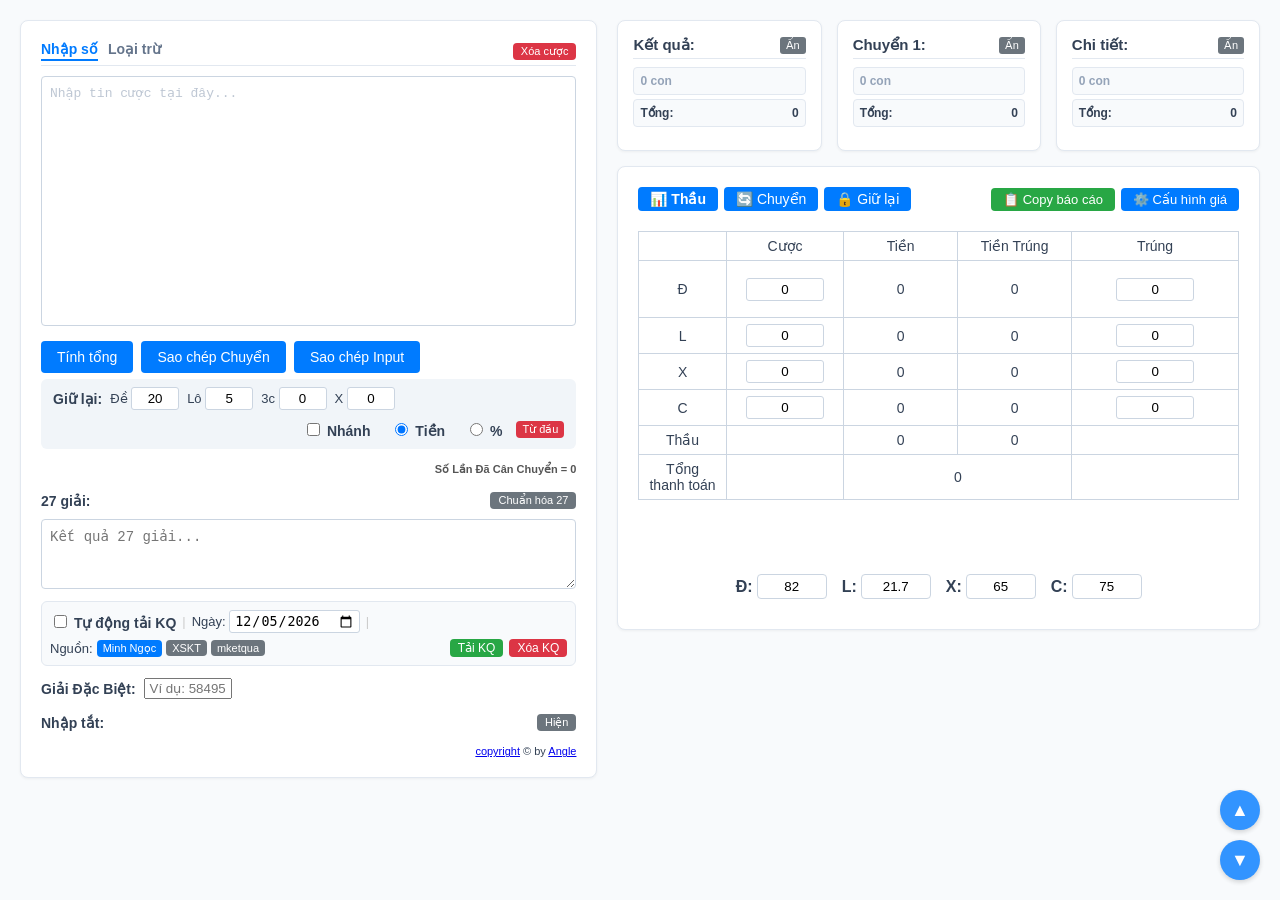
==== commit 0787a8b5: "Update index.html" ====
--- a/index.html
+++ b/index.html
@@ -484,10 +484,19 @@
             <span>X <input type="text" id="retainX" value="0" inputmode="decimal"></span>
             <span class="hidden">3cL <input type="text" id="retain3cL" value="0" inputmode="decimal"></span>
             <div style="margin-left: auto; display: flex; align-items: center; gap: 8px;">
+              <label style="padding: 2px 6px; cursor: pointer; font-weight: bold;"><input type="checkbox" id="retainUseBranch"> <span id="retainBranchCheckboxLabel">Nhánh</span></label>
               <label style="padding: 2px 6px; cursor: pointer;"><input type="radio" name="retainType" id="retainTypeMoney" value="money" checked> Tiền</label>
               <label style="padding: 2px 6px; cursor: pointer;"><input type="radio" name="retainType" id="retainTypePercentage" value="percentage"> %</label>
               <button id="btnResetBalance" style="padding: 2px 6px; font-size: 11px; background-color: #dc3545; color: white;">Từ đầu</button>
             </div>
+          </div>
+          <div class="control-row" id="retainBranchInputsContainer" style="display: none; border-top: 1px dashed #ccc; padding-top: 4px; margin-top: 4px;">
+            <label style="font-weight: bold; color: #b45309;">Nhánh: </label>
+            <span><span id="lblBranchDe">Nh.Đ</span> <input type="text" id="retainBranchDe" value="0" inputmode="decimal" style="width: 55px; text-align: center;"></span>
+            <span><span id="lblBranchLo">Nh.L</span> <input type="text" id="retainBranchLo" value="0" inputmode="decimal" style="width: 55px; text-align: center;"></span>
+            <span><span id="lblBranch3c">Nh.3c</span> <input type="text" id="retainBranch3c" value="0" inputmode="decimal" style="width: 55px; text-align: center;"></span>
+            <span><span id="lblBranchX">Nh.X</span> <input type="text" id="retainBranchX" value="0" inputmode="decimal" style="width: 55px; text-align: center;"></span>
+            <span class="hidden"><span id="lblBranch3cL">Nh.3cL</span> <input type="text" id="retainBranch3cL" value="0" inputmode="decimal" style="width: 55px; text-align: center;"></span>
           </div>
           <div style="margin-top: 4px; text-align: right;">
             <span id="balanceCounterLabel" style="font-size: 11px; font-weight: bold; color: #555;">Số Lần Đã Cân Chuyển = 0</span>
@@ -500,7 +509,7 @@
             <button id="normalizeButton" style="background-color: #6c757d; color: white; padding: 2px 8px; font-size: 11px; border: none; border-radius: 4px; cursor: pointer; transition: background 0.2s;">Chuẩn hóa 27</button>
           </div>
           <textarea id="twentySevenNumbers" rows="3" placeholder="Kết quả 27 giải..."></textarea>
-          <div class="crawler-controls">
+          <div class="crawler-controls" style="display: flex; align-items: center; gap: 6px; flex-wrap: wrap;">
             <label><input type="checkbox" id="autoFetchToggle"> Tự động tải KQ</label>
             <span style="color: #ccc;">|</span>
             <span>Ngày: <input type="date" id="resultDateInput"></span>
@@ -516,7 +525,8 @@
                 <option value="mketqua">mketqua.net</option>
               </select>
             </span>
-            <button id="btnFetchResults" style="padding: 2px 8px; font-size: 12px; margin-left: auto;">Tải KQ</button>
+            <button id="btnFetchResults" style="padding: 2px 8px; font-size: 12px; margin-left: auto; background-color: #28a745; color: white; border: none; border-radius: 4px; cursor: pointer;">Tải KQ</button>
+            <button type="button" id="btnClearResults" style="padding: 2px 8px; font-size: 12px; background-color: #dc3545; color: white; border: none; border-radius: 4px; cursor: pointer;">Xóa KQ</button>
             <span id="autoResultStatus" style="font-size: 11px; font-weight: bold; display: none;"></span>
           </div>
           <div style="margin-top: 6px; display: flex; align-items: center; gap: 8px; font-size: 13px;">
@@ -2461,6 +2471,21 @@
   if (retain3c) localStorage.setItem('z8_retain_3c', retain3c.value || '0');
   if (retainX) localStorage.setItem('z8_retain_x', retainX.value || '0');
   if (retain3cL) localStorage.setItem('z8_retain_3cl', retain3cL.value || '0');
+  
+  const retainUseBranch = document.getElementById('retainUseBranch');
+  const retainBranchDe = document.getElementById('retainBranchDe');
+  const retainBranchLo = document.getElementById('retainBranchLo');
+  const retainBranch3c = document.getElementById('retainBranch3c');
+  const retainBranchX = document.getElementById('retainBranchX');
+  const retainBranch3cL = document.getElementById('retainBranch3cL');
+  
+  if (retainUseBranch) localStorage.setItem('z8_retain_use_branch', retainUseBranch.checked ? '1' : '0');
+  if (retainBranchDe) localStorage.setItem('z8_retain_branch_de', retainBranchDe.value || '0');
+  if (retainBranchLo) localStorage.setItem('z8_retain_branch_lo', retainBranchLo.value || '0');
+  if (retainBranch3c) localStorage.setItem('z8_retain_branch_3c', retainBranch3c.value || '0');
+  if (retainBranchX) localStorage.setItem('z8_retain_branch_x', retainBranchX.value || '0');
+  if (retainBranch3cL) localStorage.setItem('z8_retain_branch_3cl', retainBranch3cL.value || '0');
+  
   if (checkedRadio) localStorage.setItem('z8_retain_type', checkedRadio.value);
 
   if (typeof balanceState !== 'undefined') {
@@ -2621,10 +2646,36 @@
   if (savedRetain3c !== null && retain3c) retain3c.value = savedRetain3c;
   if (savedRetainX !== null && retainX) retainX.value = savedRetainX;
   if (savedRetain3cL !== null && retain3cL) retain3cL.value = savedRetain3cL;
+
+  const savedRetainUseBranch = localStorage.getItem('z8_retain_use_branch');
+  const savedRetainBranchDe = localStorage.getItem('z8_retain_branch_de');
+  const savedRetainBranchLo = localStorage.getItem('z8_retain_branch_lo');
+  const savedRetainBranch3c = localStorage.getItem('z8_retain_branch_3c');
+  const savedRetainBranchX = localStorage.getItem('z8_retain_branch_x');
+  const savedRetainBranch3cL = localStorage.getItem('z8_retain_branch_3cl');
+
+  const retainUseBranch = document.getElementById('retainUseBranch');
+  const retainBranchDe = document.getElementById('retainBranchDe');
+  const retainBranchLo = document.getElementById('retainBranchLo');
+  const retainBranch3c = document.getElementById('retainBranch3c');
+  const retainBranchX = document.getElementById('retainBranchX');
+  const retainBranch3cL = document.getElementById('retainBranch3cL');
+
+  if (savedRetainUseBranch !== null && retainUseBranch) {
+    retainUseBranch.checked = (savedRetainUseBranch === '1');
+  }
+  if (savedRetainBranchDe !== null && retainBranchDe) retainBranchDe.value = savedRetainBranchDe;
+  if (savedRetainBranchLo !== null && retainBranchLo) retainBranchLo.value = savedRetainBranchLo;
+  if (savedRetainBranch3c !== null && retainBranch3c) retainBranch3c.value = savedRetainBranch3c;
+  if (savedRetainBranchX !== null && retainBranchX) retainBranchX.value = savedRetainBranchX;
+  if (savedRetainBranch3cL !== null && retainBranch3cL) retainBranch3cL.value = savedRetainBranch3cL;
+
   if (savedRetainType !== null) {
     const radio = document.querySelector(`input[name="retainType"][value="${savedRetainType}"]`);
     if (radio) radio.checked = true;
   }
+
+  updateRetainBranchUI();
 
   if (savedBalanceState !== null) {
     try {
@@ -2652,6 +2703,38 @@
       card.style.height = 'auto';
     });
   }
+}
+
+function updateRetainBranchUI() {
+  const retainType = document.querySelector('input[name="retainType"]:checked')?.value || "money";
+  const retainUseBranch = document.getElementById('retainUseBranch');
+  const isBranchChecked = retainUseBranch ? retainUseBranch.checked : false;
+  
+  const container = document.getElementById('retainBranchInputsContainer');
+  if (container) {
+    if (isBranchChecked) {
+      container.style.display = 'flex';
+    } else {
+      container.style.display = 'none';
+    }
+  }
+
+  const checkboxLabel = document.getElementById('retainBranchCheckboxLabel');
+  if (checkboxLabel) {
+    checkboxLabel.textContent = retainType === 'money' ? 'Nhánh' : 'Tối đa';
+  }
+
+  const deLabel = document.getElementById('lblBranchDe');
+  const loLabel = document.getElementById('lblBranchLo');
+  const bcLabel = document.getElementById('lblBranch3c');
+  const xLabel = document.getElementById('lblBranchX');
+  const bcLLabel = document.getElementById('lblBranch3cL');
+
+  if (deLabel) deLabel.textContent = retainType === 'money' ? 'Nh.Đ' : 'T.Đ';
+  if (loLabel) loLabel.textContent = retainType === 'money' ? 'Nh.L' : 'T.L';
+  if (bcLabel) bcLabel.textContent = retainType === 'money' ? 'Nh.3c' : 'T.3c';
+  if (xLabel) xLabel.textContent = retainType === 'money' ? 'Nh.X' : 'T.X';
+  if (bcLLabel) bcLLabel.textContent = retainType === 'money' ? 'Nh.3cL' : 'T.3cL';
 }
 
 function escapeHtml(text) {
@@ -3060,12 +3143,28 @@
   const retain3cL = parseFloat(document.getElementById("retain3cL")?.value) || 0;
   const retainType = document.querySelector('input[name="retainType"]:checked')?.value || "money";
 
+  const retainUseBranch = document.getElementById("retainUseBranch")?.checked || false;
+  const retainBranchDe = parseFloat(document.getElementById("retainBranchDe")?.value) || 0;
+  const retainBranchLo = parseFloat(document.getElementById("retainBranchLo")?.value) || 0;
+  const retainBranch3c = parseFloat(document.getElementById("retainBranch3c")?.value) || 0;
+  const retainBranchX = parseFloat(document.getElementById("retainBranchX")?.value) || 0;
+  const retainBranch3cL = parseFloat(document.getElementById("retainBranch3cL")?.value) || 0;
+
   const getCategoryRetainValue = (categoryKey) => {
     if (categoryKey === 'de') return retainDe;
     if (categoryKey === 'lo') return retainLo;
     if (categoryKey === 'bacang') return retain3c;
     if (categoryKey === 'xien') return retainX;
     if (categoryKey === 'bacang_lo') return retain3cL;
+    return 0;
+  };
+
+  const getCategoryBranchLimit = (categoryKey) => {
+    if (categoryKey === 'de') return retainBranchDe;
+    if (categoryKey === 'lo') return retainBranchLo;
+    if (categoryKey === 'bacang') return retainBranch3c;
+    if (categoryKey === 'xien') return retainBranchX;
+    if (categoryKey === 'bacang_lo') return retainBranch3cL;
     return 0;
   };
 
@@ -3095,6 +3194,7 @@
     }
 
     const retainVal = getCategoryRetainValue(categoryKey);
+    const branchLimit = getCategoryBranchLimit(categoryKey);
     const map = {};
     const sumsMap = getCategorySumsMap(categoryKey);
 
@@ -3110,19 +3210,32 @@
       let excess;
       if (isExcl) {
         excess = val;
-        excess = Math.max(0, Math.round(excess * 10) / 10);
+        excess = Math.max(0, Math.ceil(excess));
       } else {
         if (retainType === "money") {
-          excess = val - retainVal;
-          excess = Math.max(0, Math.round(excess * 10) / 10);
+          if (retainUseBranch) {
+            if (val >= branchLimit) {
+              excess = Math.max(0, val - retainVal);
+            } else {
+              excess = val;
+            }
+          } else {
+            excess = val - retainVal;
+          }
+          excess = Math.max(0, Math.ceil(excess));
         } else {
-          excess = val - (val * (retainVal / 100));
+          if (retainUseBranch) {
+            const targetRetain = Math.min(val * (retainVal / 100), branchLimit);
+            excess = val - targetRetain;
+          } else {
+            excess = val - (val * (retainVal / 100));
+          }
           excess = Math.max(0, Math.ceil(excess));
         }
       }
 
       const alreadyTransferred = cumulativeMap[key] || 0;
-      const pendingTransfer = Math.max(0, Math.round((excess - alreadyTransferred) * 10) / 10);
+      const pendingTransfer = Math.max(0, Math.ceil(excess - alreadyTransferred));
 
       if (pendingTransfer >= 0.1) {
         map[key] = pendingTransfer;
@@ -3916,28 +4029,51 @@
   const retainX = parseFloat(document.getElementById("retainX")?.value) || 0;
   const retain3cL = parseFloat(document.getElementById("retain3cL")?.value) || 0;
 
+  const retainUseBranch = document.getElementById("retainUseBranch")?.checked || false;
+  const retainBranchDe = parseFloat(document.getElementById("retainBranchDe")?.value) || 0;
+  const retainBranchLo = parseFloat(document.getElementById("retainBranchLo")?.value) || 0;
+  const retainBranch3c = parseFloat(document.getElementById("retainBranch3c")?.value) || 0;
+  const retainBranchX = parseFloat(document.getElementById("retainBranchX")?.value) || 0;
+  const retainBranch3cL = parseFloat(document.getElementById("retainBranch3cL")?.value) || 0;
+
   const stepDeTransfers = {};
   const stepLoTransfers = {};
   const stepBaCangTransfers = {};
   const stepBaCangLoTransfers = {};
   const stepXienTransfers = {};
 
-  const processCategory = (totals, transfersMap, stepTransfersMap, limit, isPct, categoryKey) => {
+  const processCategory = (totals, transfersMap, stepTransfersMap, limit, branchLimit, isPct, categoryKey) => {
     Object.entries(totals).forEach(([key, total]) => {
       const isExcl = isExcluded(categoryKey, key);
       const prevTransfer = transfersMap[key] || 0;
       let excess;
       if (isExcl) {
         excess = total - prevTransfer;
-        excess = Math.max(0, Math.round(excess * 10) / 10);
+        excess = Math.max(0, Math.ceil(excess));
       } else {
         if (isPct) {
-          const targetTransfer = Math.ceil(total * ((100 - limit) / 100));
+          let targetTransfer;
+          if (retainUseBranch) {
+            const targetRetain = Math.min(total * (limit / 100), branchLimit);
+            targetTransfer = total - targetRetain;
+          } else {
+            targetTransfer = total * ((100 - limit) / 100);
+          }
           excess = targetTransfer - prevTransfer;
-          excess = Math.max(0, Math.round(excess * 10) / 10);
+          excess = Math.max(0, Math.ceil(excess));
         } else {
-          excess = total - prevTransfer - limit;
-          excess = Math.max(0, Math.round(excess * 10) / 10);
+          let targetTransfer;
+          if (retainUseBranch) {
+            if (total >= branchLimit) {
+              targetTransfer = total - limit;
+            } else {
+              targetTransfer = total;
+            }
+          } else {
+            targetTransfer = total - limit;
+          }
+          excess = targetTransfer - prevTransfer;
+          excess = Math.max(0, Math.ceil(excess));
         }
       }
       if (excess >= 0.1) {
@@ -3946,10 +4082,10 @@
     });
   };
 
-  processCategory(deSums, balanceState.deTransfers, stepDeTransfers, retainDe, isPercent, 'de');
-  processCategory(loSums, balanceState.loTransfers, stepLoTransfers, retainLo, isPercent, 'lo');
-  processCategory(baCangSums, balanceState.baCangTransfers, stepBaCangTransfers, retain3c, isPercent, 'bacang');
-  processCategory(baCangLoSums, balanceState.baCangLoTransfers, stepBaCangLoTransfers, retain3cL, isPercent, 'bacang_lo');
+  processCategory(deSums, balanceState.deTransfers, stepDeTransfers, retainDe, retainBranchDe, isPercent, 'de');
+  processCategory(loSums, balanceState.loTransfers, stepLoTransfers, retainLo, retainBranchLo, isPercent, 'lo');
+  processCategory(baCangSums, balanceState.baCangTransfers, stepBaCangTransfers, retain3c, retainBranch3c, isPercent, 'bacang');
+  processCategory(baCangLoSums, balanceState.baCangLoTransfers, stepBaCangLoTransfers, retain3cL, retainBranch3cL, isPercent, 'bacang_lo');
 
   xienBets.forEach((bet, idx) => {
     const isExcl = isExcluded('xien', idx, bet.numbers);
@@ -3957,15 +4093,31 @@
     let excess;
     if (isExcl) {
       excess = bet.amount - prevTransfer;
-      excess = Math.max(0, Math.round(excess * 10) / 10);
+      excess = Math.max(0, Math.ceil(excess));
     } else {
       if (isPercent) {
-        const targetTransfer = Math.ceil(bet.amount * ((100 - retainX) / 100));
+        let targetTransfer;
+        if (retainUseBranch) {
+          const targetRetain = Math.min(bet.amount * (retainX / 100), retainBranchX);
+          targetTransfer = bet.amount - targetRetain;
+        } else {
+          targetTransfer = bet.amount * ((100 - retainX) / 100);
+        }
         excess = targetTransfer - prevTransfer;
-        excess = Math.max(0, Math.round(excess * 10) / 10);
+        excess = Math.max(0, Math.ceil(excess));
       } else {
-        excess = bet.amount - prevTransfer - retainX;
-        excess = Math.max(0, Math.round(excess * 10) / 10);
+        let targetTransfer;
+        if (retainUseBranch) {
+          if (bet.amount >= retainBranchX) {
+            targetTransfer = bet.amount - retainX;
+          } else {
+            targetTransfer = bet.amount;
+          }
+        } else {
+          targetTransfer = bet.amount - retainX;
+        }
+        excess = targetTransfer - prevTransfer;
+        excess = Math.max(0, Math.ceil(excess));
       }
     }
     if (excess >= 0.1) {
@@ -4184,6 +4336,21 @@
   if (retainX) retainX.value = "";
   if (retain3cL) retain3cL.value = "";
 
+  const retainUseBranch = document.getElementById('retainUseBranch');
+  const retainBranchDe = document.getElementById('retainBranchDe');
+  const retainBranchLo = document.getElementById('retainBranchLo');
+  const retainBranch3c = document.getElementById('retainBranch3c');
+  const retainBranchX = document.getElementById('retainBranchX');
+  const retainBranch3cL = document.getElementById('retainBranch3cL');
+  if (retainUseBranch) retainUseBranch.checked = false;
+  if (retainBranchDe) retainBranchDe.value = "0";
+  if (retainBranchLo) retainBranchLo.value = "0";
+  if (retainBranch3c) retainBranch3c.value = "0";
+  if (retainBranchX) retainBranchX.value = "0";
+  if (retainBranch3cL) retainBranch3cL.value = "0";
+
+  updateRetainBranchUI();
+
   const radioMoney = document.querySelector('input[name="retainType"][value="money"]');
   if (radioMoney) radioMoney.checked = true;
 
@@ -4208,6 +4375,12 @@
   localStorage.removeItem('z8_retain_x');
   localStorage.removeItem('z8_retain_3cl');
   localStorage.removeItem('z8_retain_type');
+  localStorage.removeItem('z8_retain_use_branch');
+  localStorage.removeItem('z8_retain_branch_de');
+  localStorage.removeItem('z8_retain_branch_lo');
+  localStorage.removeItem('z8_retain_branch_3c');
+  localStorage.removeItem('z8_retain_branch_x');
+  localStorage.removeItem('z8_retain_branch_3cl');
 
   const counterLabel = document.getElementById('balanceCounterLabel');
   if (counterLabel) counterLabel.textContent = 'Số Lần Đã Cân Chuyển = 0';
@@ -4516,13 +4689,27 @@
     btnFetchResults.addEventListener('click', () => triggerAutoFetch(false));
   }
 
+  const btnClearResults = document.getElementById('btnClearResults');
+  if (btnClearResults) {
+    btnClearResults.addEventListener('click', () => {
+      const specialPrizeInput = document.getElementById('specialPrizeInput');
+      const twentySevenNumbers = document.getElementById('twentySevenNumbers');
+      if (specialPrizeInput) specialPrizeInput.value = "";
+      if (twentySevenNumbers) twentySevenNumbers.value = "";
+      fetchedPrizesData = null;
+      updateTwoDigitBoard();
+      calculateSum();
+      saveAppState();
+    });
+  }
+
   const crawlerSource = document.getElementById('crawlerSource');
   if (crawlerSource) {
     crawlerSource.addEventListener('change', saveAppState);
   }
 
   // Các sự kiện thay đổi giới hạn giữ lại
-  const retainInputs = ['retainDe', 'retainLo', 'retain3c', 'retainX', 'retain3cL'];
+  const retainInputs = ['retainDe', 'retainLo', 'retain3c', 'retainX', 'retain3cL', 'retainBranchDe', 'retainBranchLo', 'retainBranch3c', 'retainBranchX', 'retainBranch3cL'];
   retainInputs.forEach(id => {
     const input = document.getElementById(id);
     if (input) {
@@ -4532,10 +4719,23 @@
           input.value = "0";
           calculateSum();
         }
+        saveAppState();
       });
-      input.addEventListener('input', () => debouncedCalculateSum());
+      input.addEventListener('input', () => {
+        debouncedCalculateSum();
+        saveAppState();
+      });
     }
   });
+
+  const retainUseBranch = document.getElementById('retainUseBranch');
+  if (retainUseBranch) {
+    retainUseBranch.addEventListener('change', () => {
+      updateRetainBranchUI();
+      saveAppState();
+      calculateSum();
+    });
+  }
 
   const btnResetBalance = document.getElementById('btnResetBalance');
   if (btnResetBalance) {
@@ -4562,6 +4762,8 @@
         if (retainX) retainX.value = '0';
         if (retain3cL) retain3cL.value = '0';
       }
+      updateRetainBranchUI();
+      saveAppState();
       calculateSum();
     });
   });
